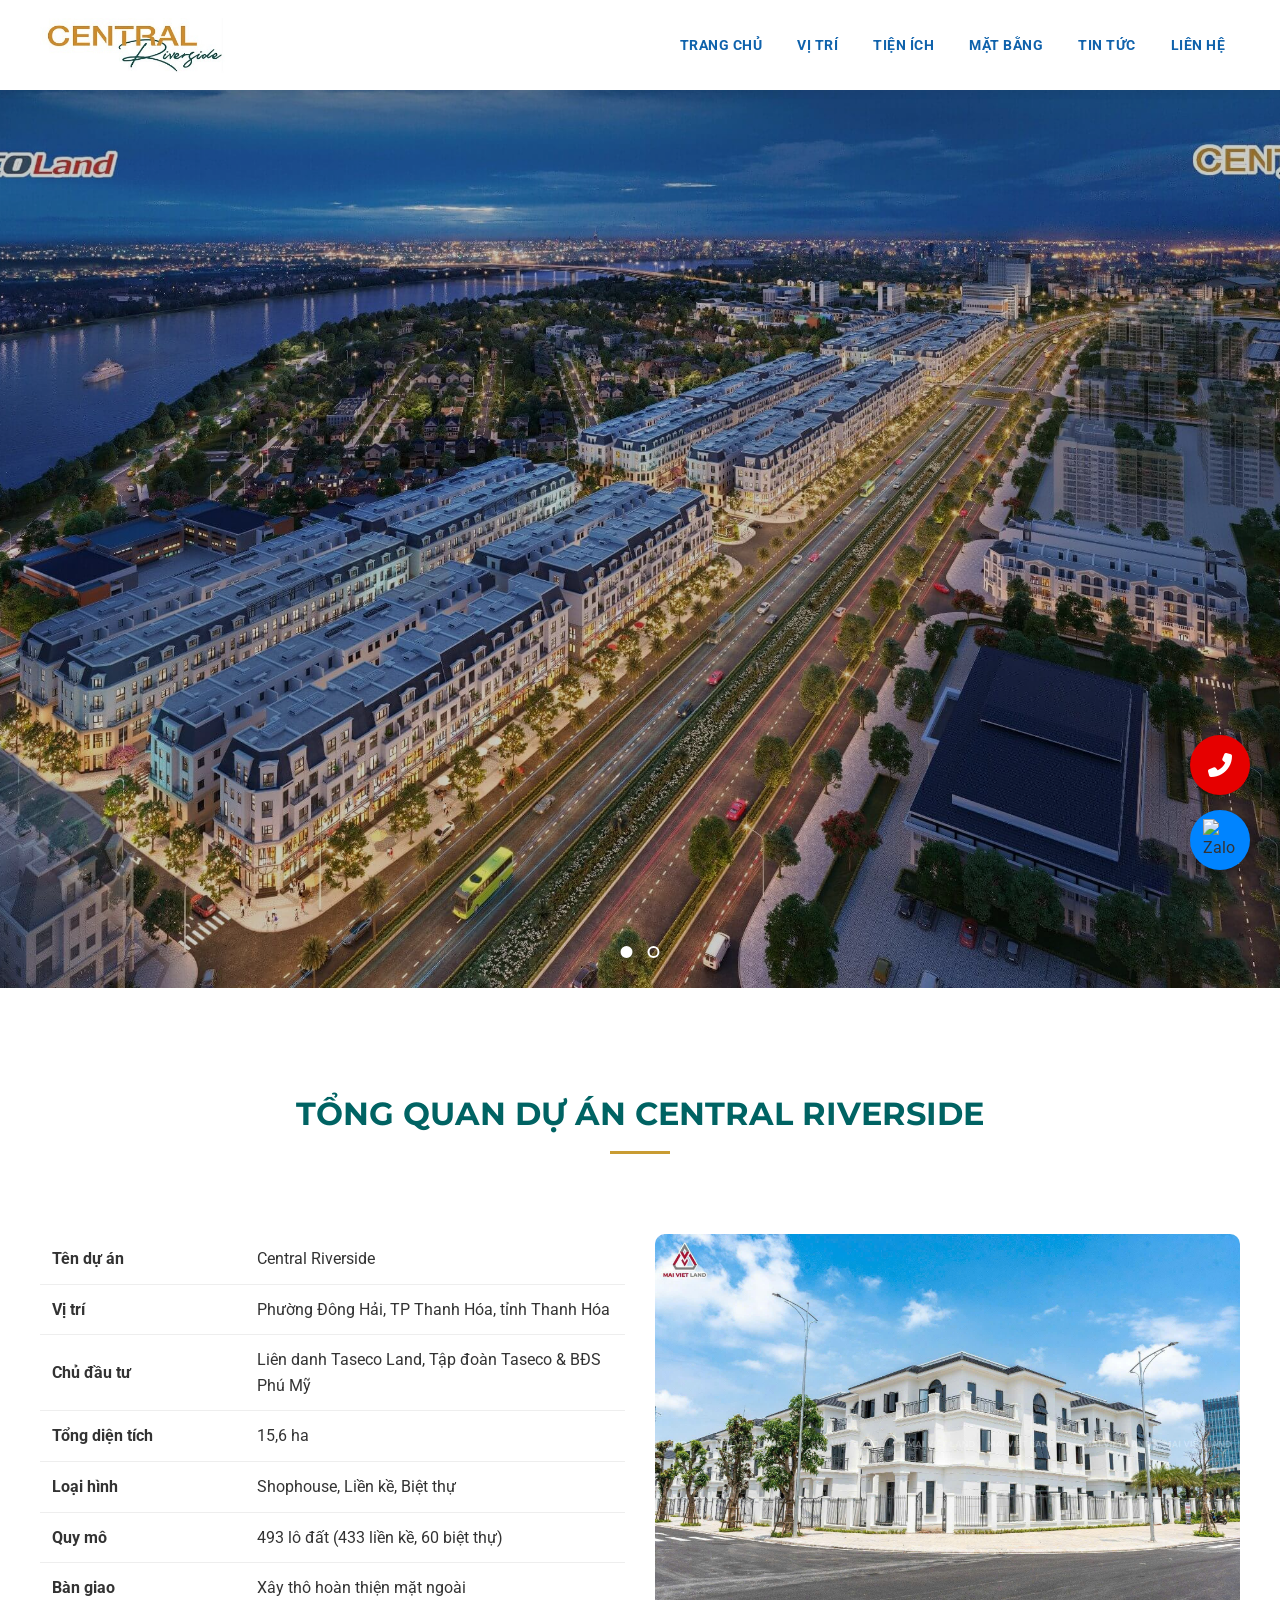
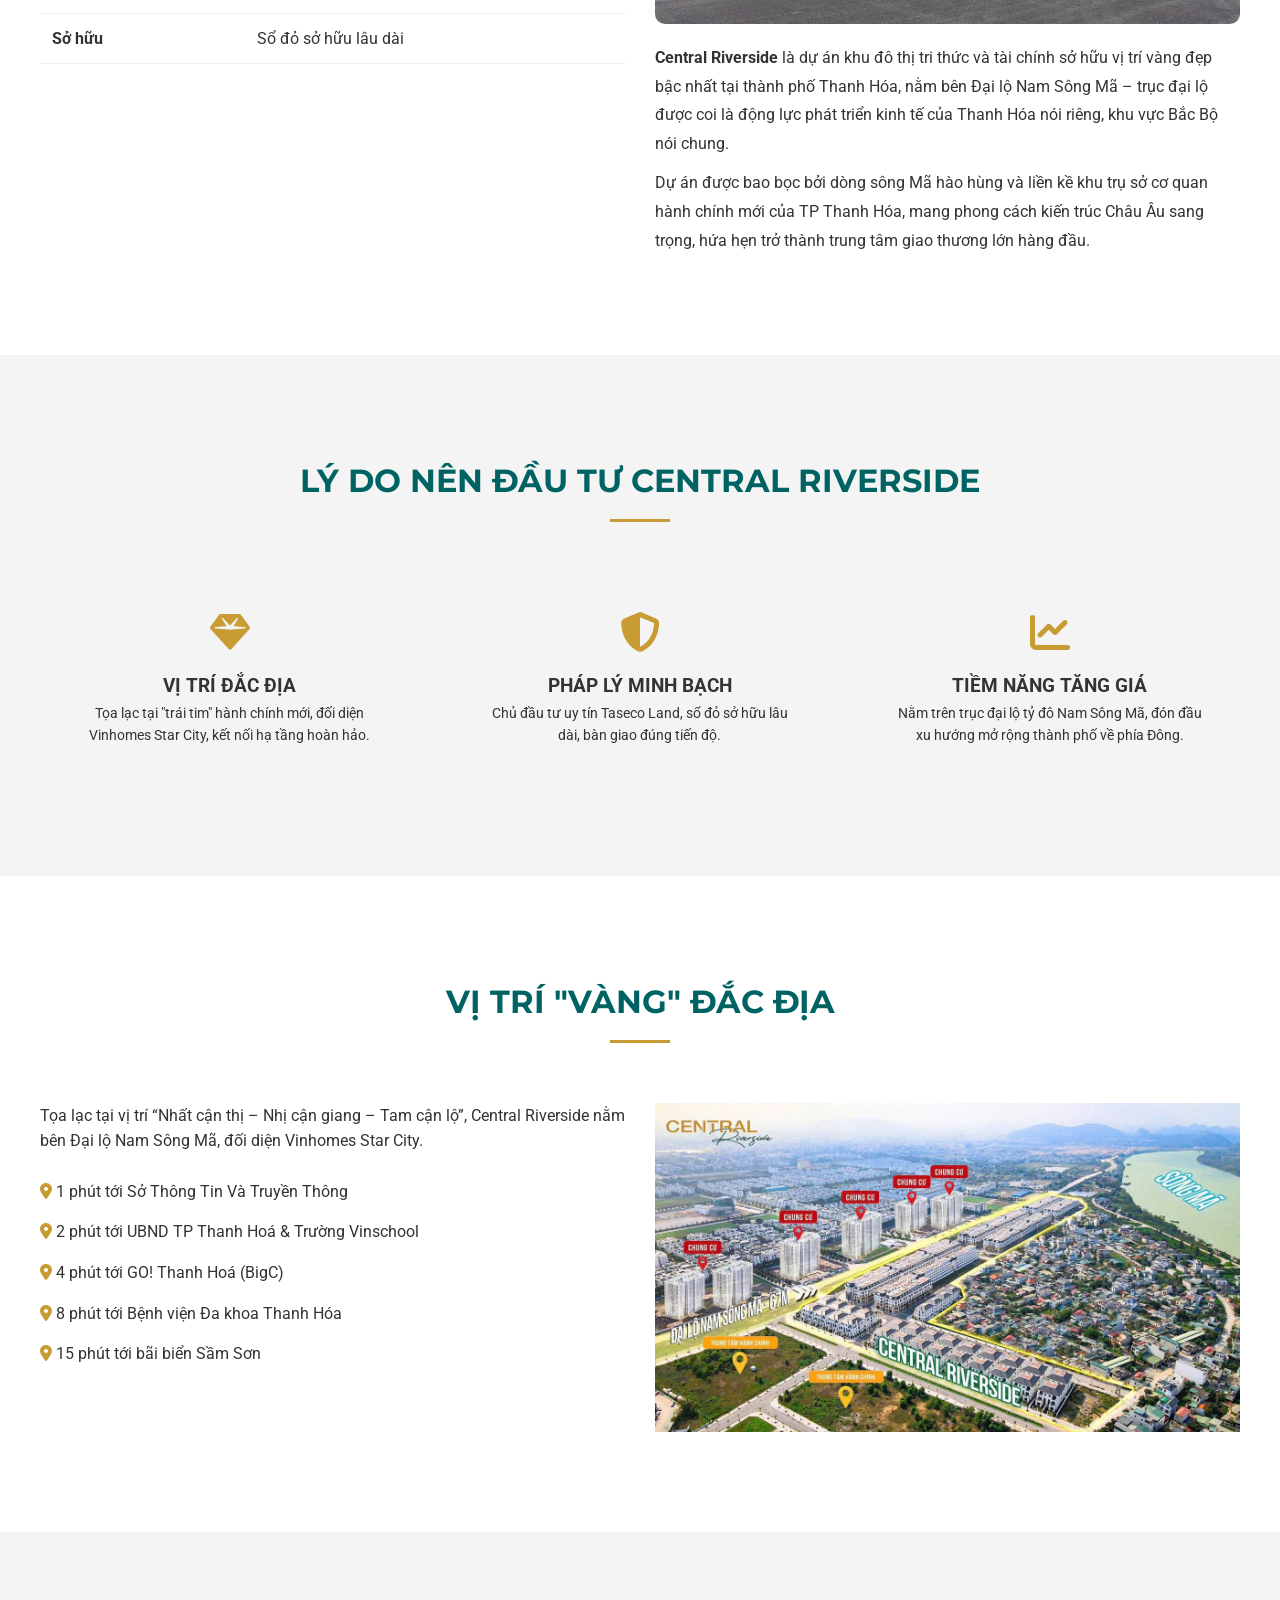
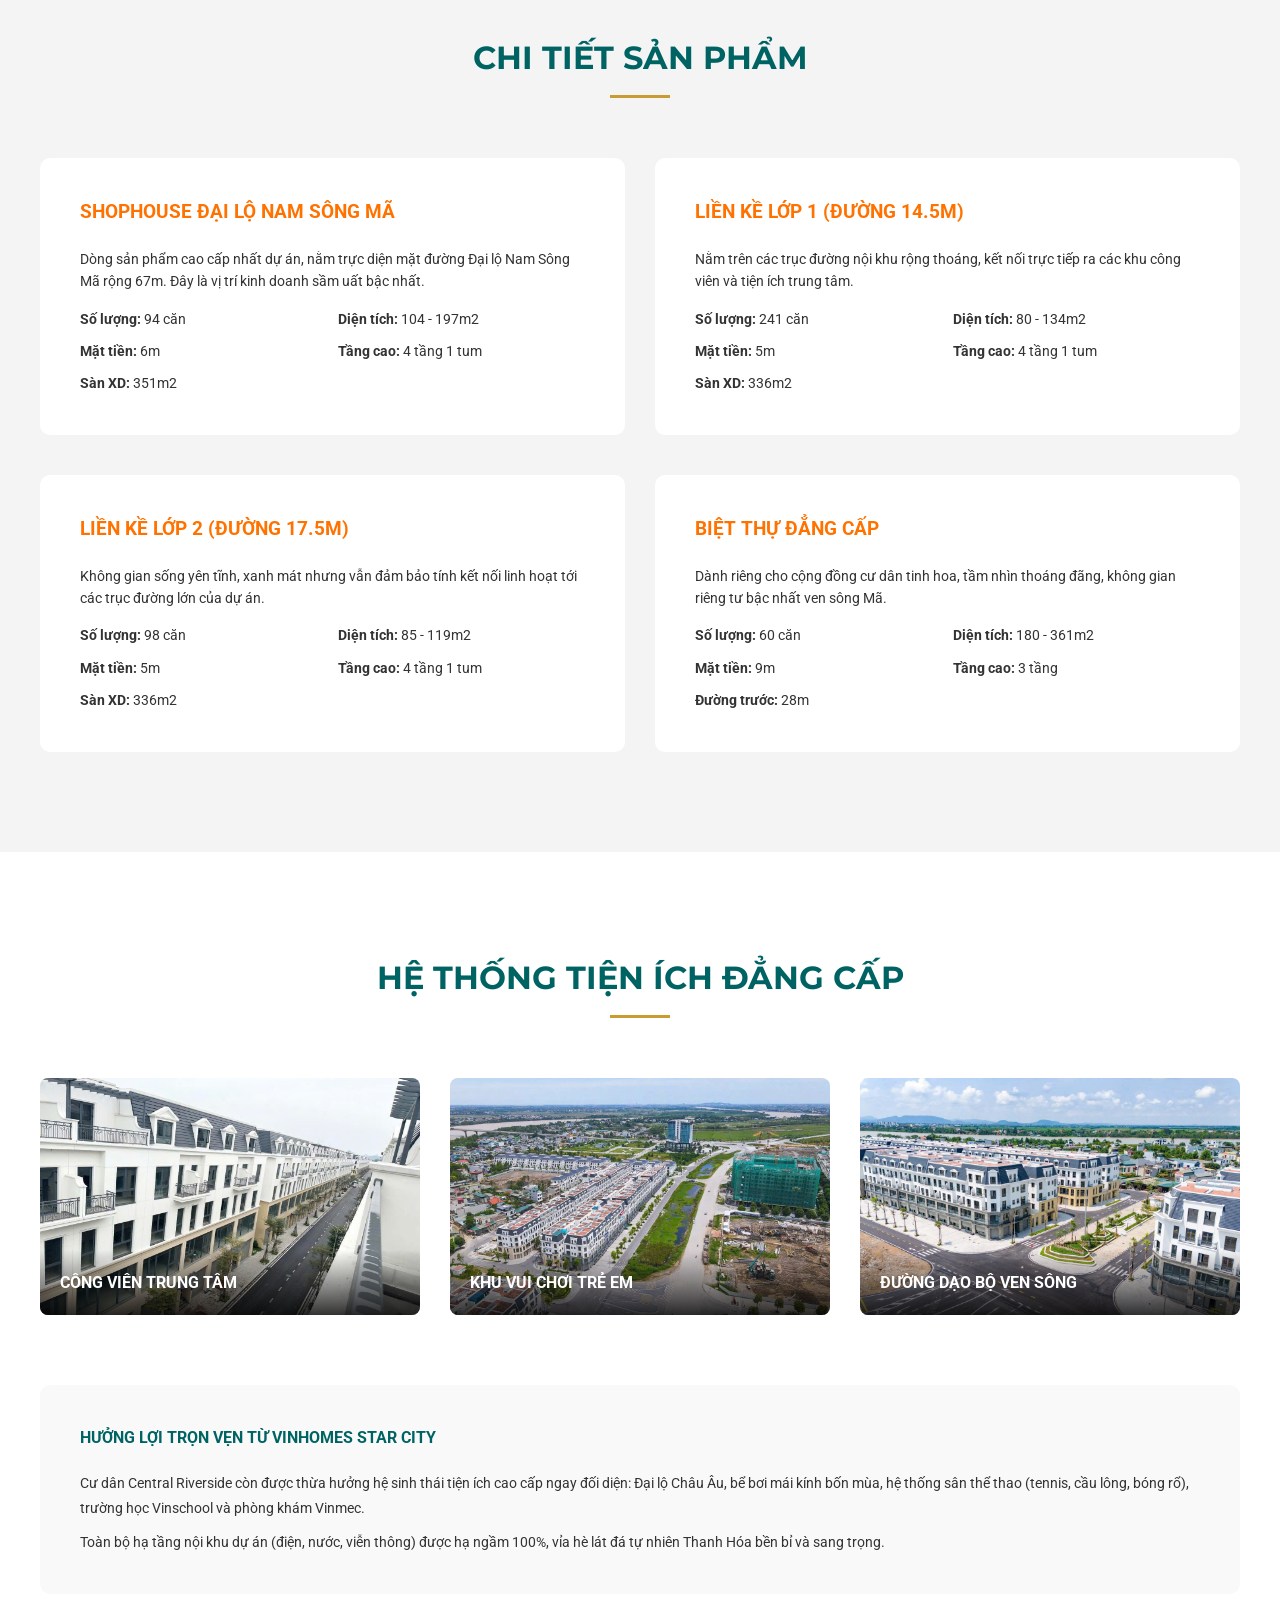
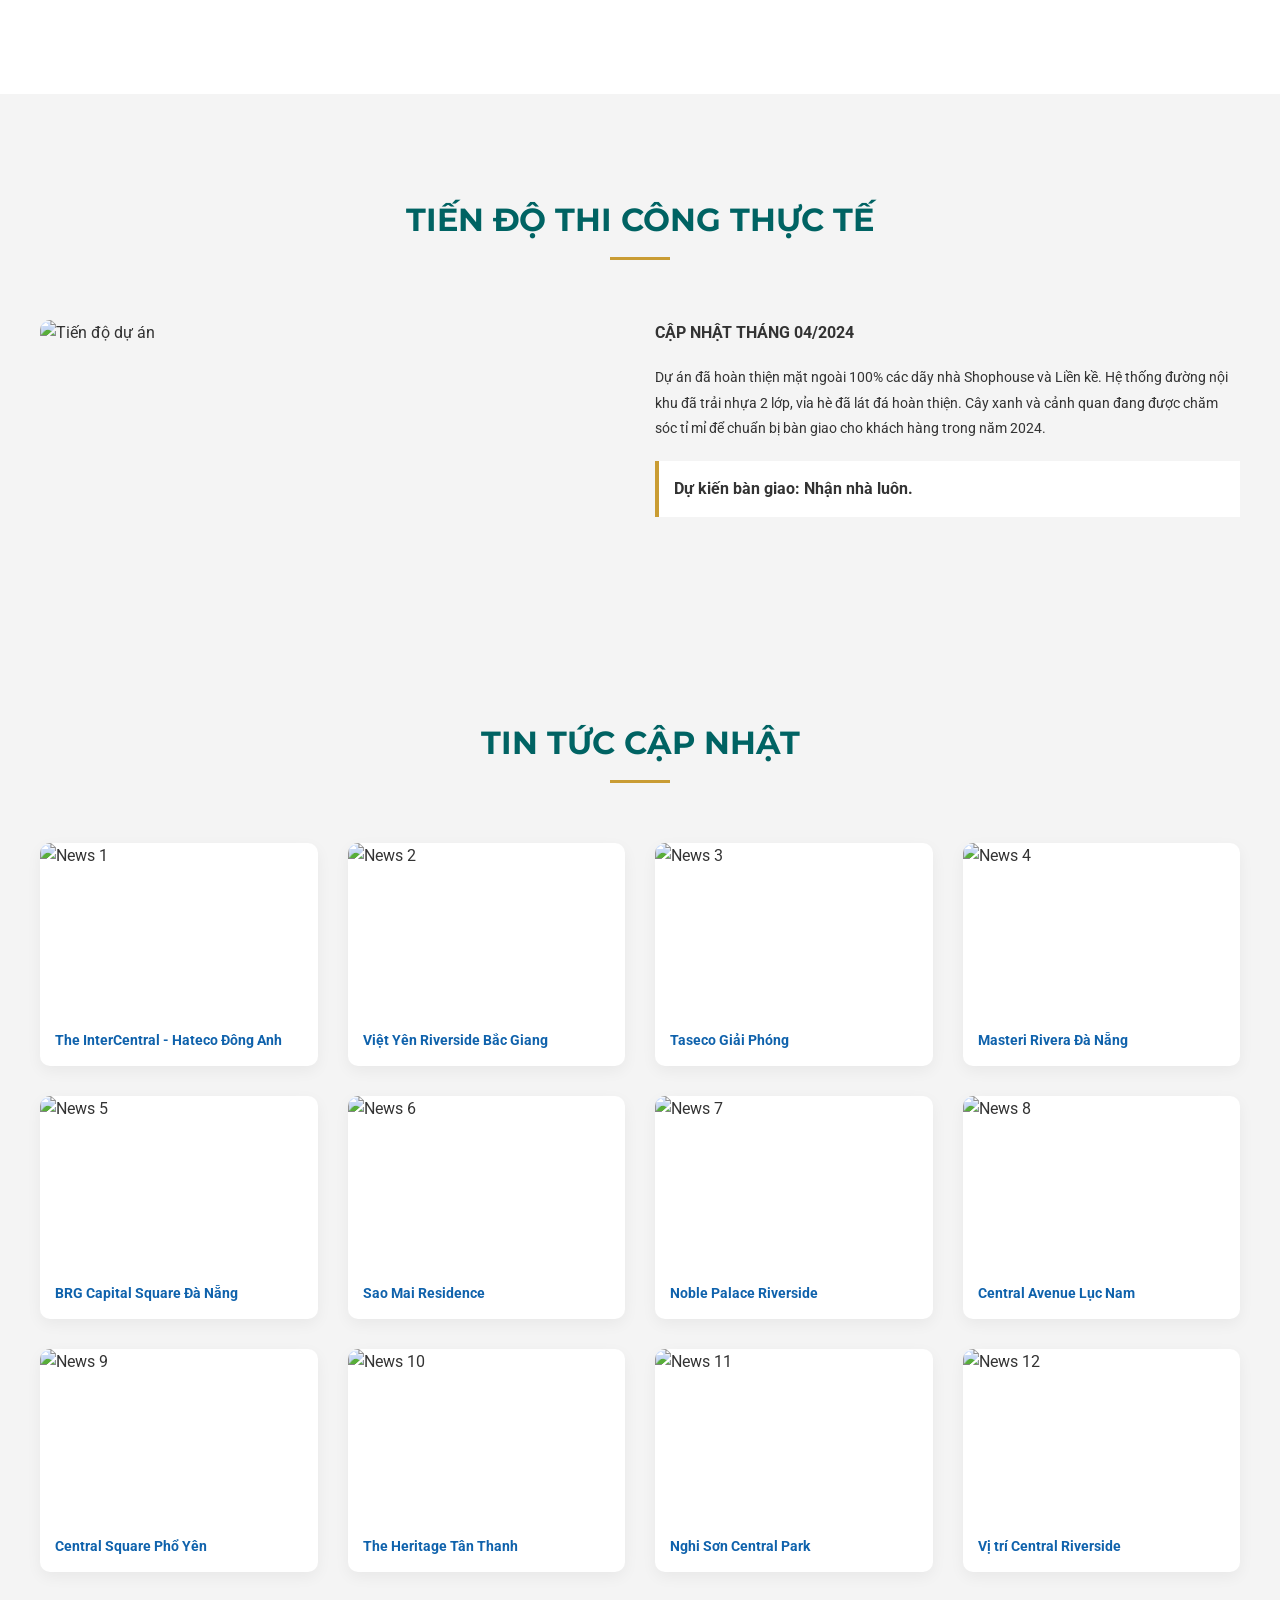
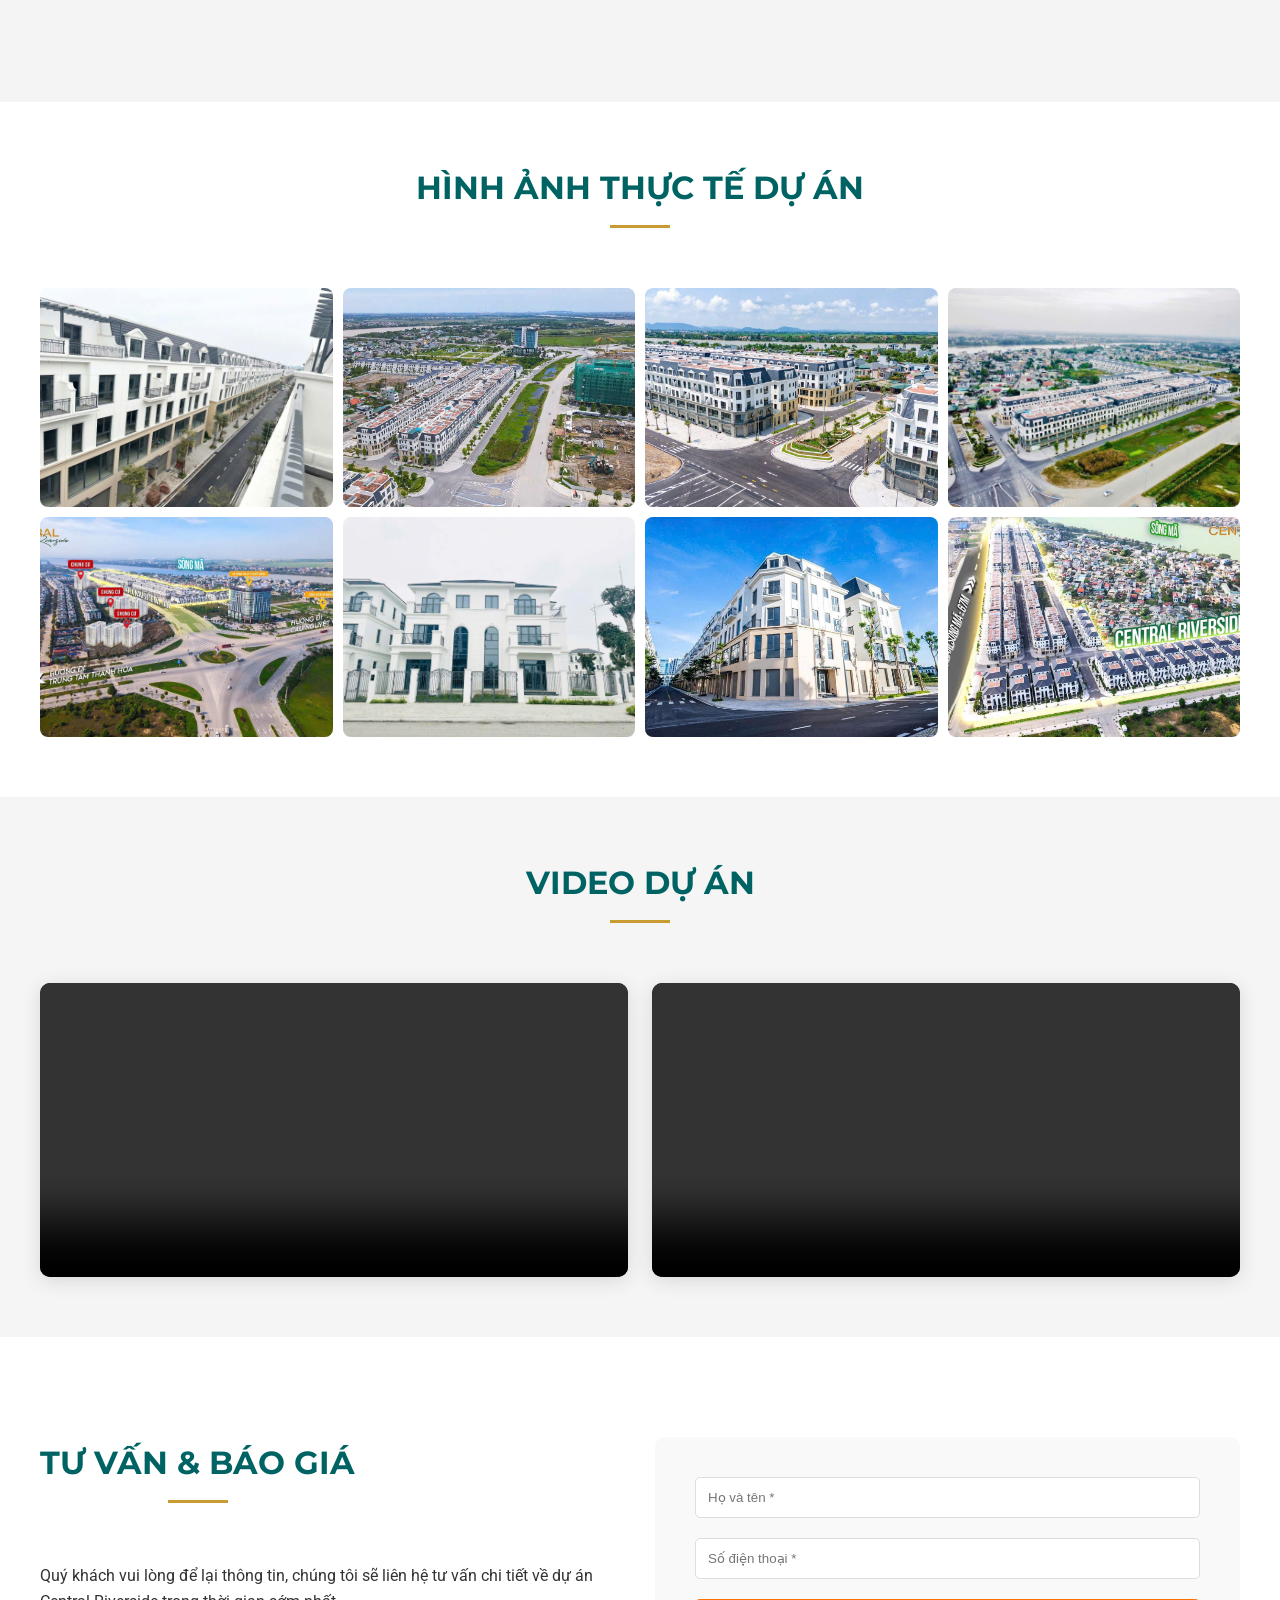
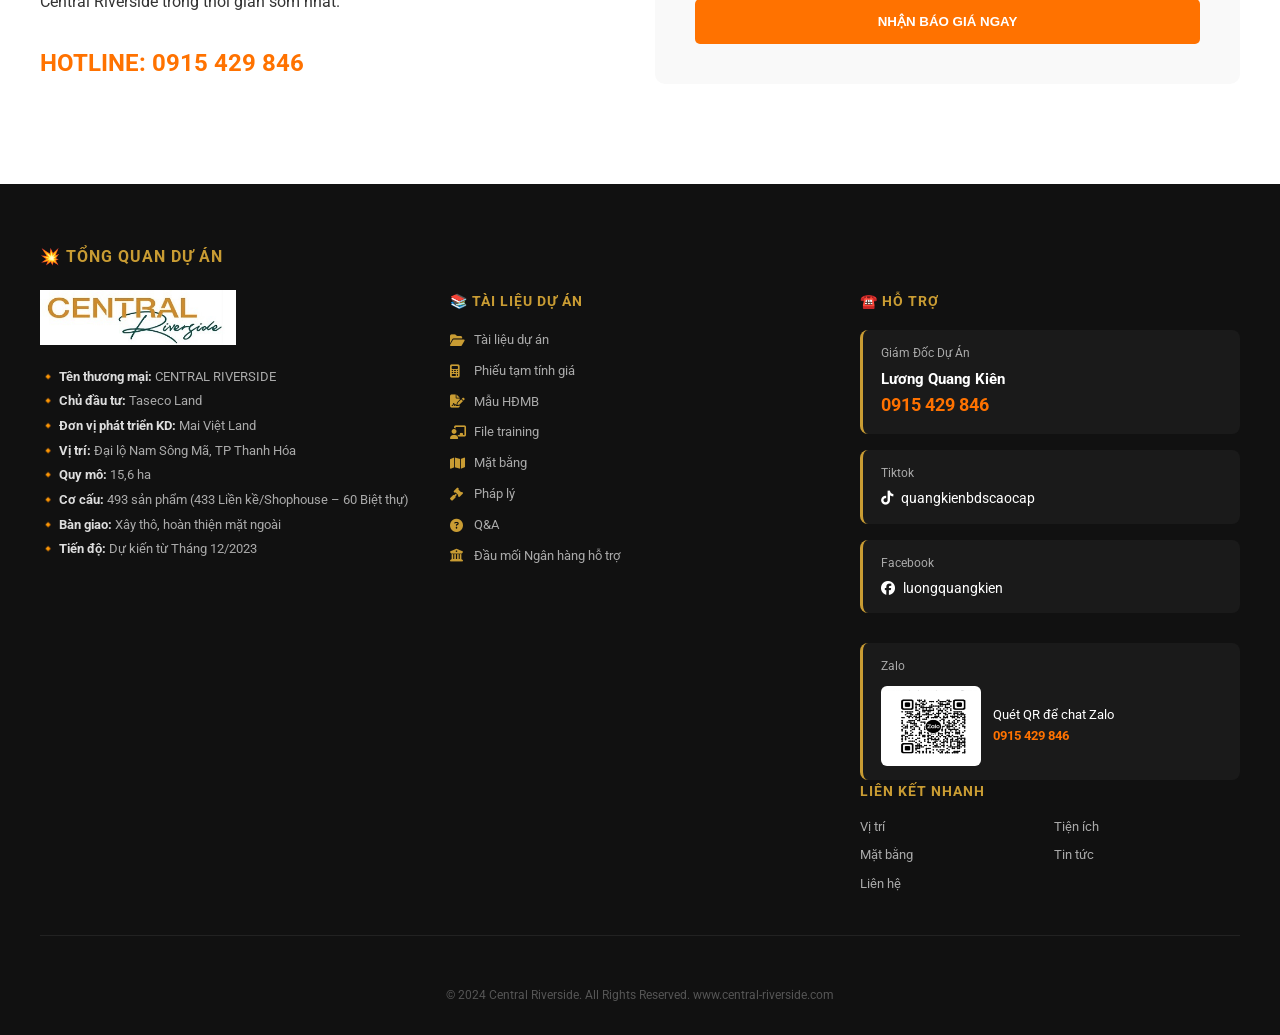
==== index.html @ a1547391 "fix: 4/28" ====
<!DOCTYPE html>
<html lang="vi">

<head>
    <meta charset="UTF-8">
    <meta name="viewport" content="width=device-width, initial-scale=1.0">
    <title>Central Riverside Thanh Hóa - Bảng Giá Chủ Đầu Tư Taseco Land</title>
    <meta name="description"
        content="Dự án Central Riverside Thanh Hóa nằm tại vị trí đắc địa phường Đông Hải, đối diện Vinhomes Star City. Quy mô 15.6ha với 493 lô đất liền kề biệt thự.">
    <link rel="preconnect" href="https://fonts.googleapis.com">
    <link rel="preconnect" href="https://fonts.gstatic.com" crossorigin>
    <link href="https://fonts.googleapis.com/css2?family=Roboto:wght@400;700&family=Montserrat:wght@700&display=swap"
        rel="stylesheet">
    <link rel="stylesheet" href="https://cdnjs.cloudflare.com/ajax/libs/font-awesome/6.4.0/css/all.min.css">
    <link rel="stylesheet" href="style.css?v=1.3">
    <script src="assets.js?v=1.3"></script>

    <link rel="apple-touch-icon" sizes="180x180" href="image/assets/apple-touch-icon.png">
    <link rel="icon" type="image/png" sizes="32x32" href="image/assets/favicon-32x32.png">
    <link rel="icon" type="image/png" sizes="16x16" href="image/assets/favicon-16x16.png">
    <link rel="manifest" href="image/assets/site.webmanifest">
</head>

<body>

    <!-- Top Bar -->
    <div style="background: #f8f8f8; border-bottom: 1px solid #eee; font-size: 13px; padding: 8px 0;" id="top-bar">
        <div class="container" style="display: flex; justify-content: space-between; align-items: center;">
            <div>
                <i class="fas fa-map-marker-alt"></i> <span class="asset-text" data-asset="address">Khu đô thị Central
                    Riverside, Đại lộ Nam Sông Mã, phường Đông Hải, TP. Thanh Hoá</span>
            </div>
            <div>
                <i class="fas fa-phone-alt"></i> <span class="asset-text" data-asset="hotline">0915 429 846</span> | <i
                    class="fas fa-envelope"></i> <span class="asset-text"
                    data-asset="email">quangkienbds@gmail.com</span>
            </div>
        </div>
    </div>

    <!-- Header -->
    <header id="header" class="is-sticky">
        <div class="container">
            <div class="header-main">
                <div class="logo">
                    <a href="/">
                        <img src="" data-asset="logo" alt="Central Riverside Thanh Hóa">
                    </a>
                </div>
                <nav class="header-nav">
                    <ul>
                        <li><a href="/">Trang Chủ</a></li>
                        <li><a href="/vi-tri/">Vị Trí</a></li>
                        <li><a href="/tien-ich/">Tiện Ích</a></li>
                        <li><a href="/mat-bang/">Mặt Bằng</a></li>
                        <li><a href="/tin-tuc/">Tin tức</a></li>
                        <li><a href="#contact">Liên Hệ</a></li>
                    </ul>
                </nav>
                <div id="mobile-toggle" class="mobile-toggle">
                    <i class="fas fa-bars"></i>
                </div>
            </div>
        </div>
    </header>

    <!-- Mobile Menu -->
    <div id="mobile-overlay" class="mobile-overlay"></div>
    <div id="mobile-menu" class="mobile-menu">
        <div style="text-align: right; margin-bottom: 20px;">
            <i id="close-mobile" class="fas fa-times" style="font-size: 24px; cursor: pointer;"></i>
        </div>
        <div style="display: flex; flex-direction: column; gap: 20px;">
            <a href="/" style="font-weight: 700; text-transform: uppercase;">Trang Chủ</a>
            <a href="/vi-tri/" style="font-weight: 700; text-transform: uppercase;">Vị Trí</a>
            <a href="/tien-ich/" style="font-weight: 700; text-transform: uppercase;">Tiện Ích</a>
            <a href="/mat-bang/" style="font-weight: 700; text-transform: uppercase;">Mặt Bằng</a>
            <a href="/tin-tuc/" style="font-weight: 700; text-transform: uppercase;">Tin tức</a>
            <a href="#contact" style="font-weight: 700; text-transform: uppercase;">Liên Hệ</a>
        </div>
    </div>

    <main style="margin-top: 50px;">
        <!-- Hero Slider -->
        <section class="hero-slider" style="padding: 0;">
            <div id="slider" class="slider-container">
                <!-- Populated by JS -->
            </div>
            <div class="slider-nav">
                <div class="nav-dot active" data-index="0"></div>
                <div class="nav-dot" data-index="1"></div>
            </div>
        </section>

        <!-- Project Overview Section -->
        <section id="overview">
            <div class="container">
                <div class="section-title">
                    <h2>TỔNG QUAN DỰ ÁN CENTRAL RIVERSIDE</h2>
                </div>
                <div class="row">
                    <div class="col large-6">
                        <table class="spec-table" style="width: 100%; border-collapse: collapse; margin-top: 20px;">
                            <tr style="border-bottom: 1px solid #eee;">
                                <td style="padding: 12px; font-weight: 700; width: 35%;">Tên dự án</td>
                                <td style="padding: 12px;">Central Riverside</td>
                            </tr>
                            <tr style="border-bottom: 1px solid #eee;">
                                <td style="padding: 12px; font-weight: 700;">Vị trí</td>
                                <td style="padding: 12px;">Phường Đông Hải, TP Thanh Hóa, tỉnh Thanh Hóa</td>
                            </tr>
                            <tr style="border-bottom: 1px solid #eee;">
                                <td style="padding: 12px; font-weight: 700;">Chủ đầu tư</td>
                                <td style="padding: 12px;">Liên danh Taseco Land, Tập đoàn Taseco & BĐS Phú Mỹ</td>
                            </tr>
                            <tr style="border-bottom: 1px solid #eee;">
                                <td style="padding: 12px; font-weight: 700;">Tổng diện tích</td>
                                <td style="padding: 12px;">15,6 ha</td>
                            </tr>
                            <tr style="border-bottom: 1px solid #eee;">
                                <td style="padding: 12px; font-weight: 700;">Loại hình</td>
                                <td style="padding: 12px;">Shophouse, Liền kề, Biệt thự</td>
                            </tr>
                            <tr style="border-bottom: 1px solid #eee;">
                                <td style="padding: 12px; font-weight: 700;">Quy mô</td>
                                <td style="padding: 12px;">493 lô đất (433 liền kề, 60 biệt thự)</td>
                            </tr>
                            <tr style="border-bottom: 1px solid #eee;">
                                <td style="padding: 12px; font-weight: 700;">Bàn giao</td>
                                <td style="padding: 12px;">Xây thô hoàn thiện mặt ngoài</td>
                            </tr>
                            <tr style="border-bottom: 1px solid #eee;">
                                <td style="padding: 12px; font-weight: 700;">Sở hữu</td>
                                <td style="padding: 12px;">Sổ đỏ sở hữu lâu dài</td>
                            </tr>
                        </table>
                    </div>
                    <div class="col large-6">
                        <img src="" data-asset="introImage" alt="Phối cảnh Central Riverside"
                            style="border-radius: 10px; margin-top: 20px;">
                        <p style="margin-top: 20px; line-height: 1.8;"><strong>Central Riverside</strong> là dự án khu
                            đô thị tri thức và tài chính sở hữu vị trí vàng đẹp bậc nhất tại thành phố Thanh Hóa, nằm
                            bên Đại lộ Nam Sông Mã – trục đại lộ được coi là động lực phát triển kinh tế của Thanh Hóa
                            nói riêng, khu vực Bắc Bộ nói chung.</p>
                        <p style="margin-top: 10px; line-height: 1.8;">Dự án được bao bọc bởi dòng sông Mã hào hùng và
                            liền kề khu trụ sở cơ quan hành chính mới của TP Thanh Hóa, mang phong cách kiến trúc Châu
                            Âu sang trọng, hứa hẹn trở thành trung tâm giao thương lớn hàng đầu.</p>
                    </div>
                </div>
            </div>
        </section>

        <!-- Why Choose Section -->
        <section id="why-choose" class="bg-light">
            <div class="container">
                <div class="section-title">
                    <h2>LÝ DO NÊN ĐẦU TƯ CENTRAL RIVERSIDE</h2>
                </div>
                <div class="row">
                    <div class="col large-4">
                        <div style="text-align: center; padding: 30px;">
                            <i class="fas fa-gem"
                                style="font-size: 40px; color: var(--accent-gold); margin-bottom: 20px;"></i>
                            <h3>VỊ TRÍ ĐẮC ĐỊA</h3>
                            <p style="font-size: 14px;">Tọa lạc tại "trái tim" hành chính mới, đối diện Vinhomes Star
                                City, kết nối hạ tầng hoàn hảo.</p>
                        </div>
                    </div>
                    <div class="col large-4">
                        <div style="text-align: center; padding: 30px;">
                            <i class="fas fa-shield-alt"
                                style="font-size: 40px; color: var(--accent-gold); margin-bottom: 20px;"></i>
                            <h3>PHÁP LÝ MINH BẠCH</h3>
                            <p style="font-size: 14px;">Chủ đầu tư uy tín Taseco Land, sổ đỏ sở hữu lâu dài, bàn giao
                                đúng tiến độ.</p>
                        </div>
                    </div>
                    <div class="col large-4">
                        <div style="text-align: center; padding: 30px;">
                            <i class="fas fa-chart-line"
                                style="font-size: 40px; color: var(--accent-gold); margin-bottom: 20px;"></i>
                            <h3>TIỀM NĂNG TĂNG GIÁ</h3>
                            <p style="font-size: 14px;">Nằm trên trục đại lộ tỷ đô Nam Sông Mã, đón đầu xu hướng mở rộng
                                thành phố về phía Đông.</p>
                        </div>
                    </div>
                </div>
            </div>
        </section>

        <!-- Location Section -->
        <section id="location">
            <div class="container">
                <div class="section-title">
                    <h2>VỊ TRÍ "VÀNG" ĐẮC ĐỊA</h2>
                </div>
                <div class="row">
                    <div class="col large-6">
                        <p style="margin-bottom: 25px;">Tọa lạc tại vị trí “Nhất cận thị – Nhị cận giang – Tam cận lộ”,
                            Central Riverside nằm bên Đại lộ Nam Sông Mã, đối diện Vinhomes Star City.</p>
                        <ul style="display: flex; flex-direction: column; gap: 15px;">
                            <li><i class="fas fa-map-marker-alt" style="color: var(--accent-gold);"></i> 1 phút tới Sở
                                Thông Tin Và Truyền Thông</li>
                            <li><i class="fas fa-map-marker-alt" style="color: var(--accent-gold);"></i> 2 phút tới UBND
                                TP Thanh Hoá & Trường Vinschool</li>
                            <li><i class="fas fa-map-marker-alt" style="color: var(--accent-gold);"></i> 4 phút tới GO!
                                Thanh Hoá (BigC)</li>
                            <li><i class="fas fa-map-marker-alt" style="color: var(--accent-gold);"></i> 8 phút tới Bệnh
                                viện Đa khoa Thanh Hóa</li>
                            <li><i class="fas fa-map-marker-alt" style="color: var(--accent-gold);"></i> 15 phút tới bãi
                                biển Sầm Sơn</li>
                        </ul>
                    </div>
                    <div class="col large-6">
                        <img src="" data-asset="locationMap" alt="Bản đồ vị trí dự án">
                    </div>
                </div>
            </div>
        </section>

        <!-- Detailed Products Section -->
        <section id="products" class="bg-light">
            <div class="container">
                <div class="section-title">
                    <h2>CHI TIẾT SẢN PHẨM</h2>
                </div>
                <div class="row" style="margin-bottom: 40px;">
                    <div class="col large-6">
                        <div style="background: white; padding: 40px; border-radius: 10px; height: 100%;">
                            <h3 style="color: var(--secondary-orange); margin-bottom: 20px;">SHOPHOUSE ĐẠI LỘ NAM SÔNG
                                MÃ</h3>
                            <p style="font-size: 14px; margin-bottom: 15px;">Dòng sản phẩm cao cấp nhất dự án, nằm trực
                                diện mặt đường Đại lộ Nam Sông Mã rộng 67m. Đây là vị trí kinh doanh sầm uất bậc nhất.
                            </p>
                            <ul style="font-size: 14px; display: grid; grid-template-columns: 1fr 1fr; gap: 10px;">
                                <li><strong>Số lượng:</strong> 94 căn</li>
                                <li><strong>Diện tích:</strong> 104 - 197m2</li>
                                <li><strong>Mặt tiền:</strong> 6m</li>
                                <li><strong>Tầng cao:</strong> 4 tầng 1 tum</li>
                                <li><strong>Sàn XD:</strong> 351m2</li>
                            </ul>
                        </div>
                    </div>
                    <div class="col large-6">
                        <div style="background: white; padding: 40px; border-radius: 10px; height: 100%;">
                            <h3 style="color: var(--secondary-orange); margin-bottom: 20px;">LIỀN KỀ LỚP 1 (ĐƯỜNG 14.5M)
                            </h3>
                            <p style="font-size: 14px; margin-bottom: 15px;">Nằm trên các trục đường nội khu rộng
                                thoáng, kết nối trực tiếp ra các khu công viên và tiện ích trung tâm.</p>
                            <ul style="font-size: 14px; display: grid; grid-template-columns: 1fr 1fr; gap: 10px;">
                                <li><strong>Số lượng:</strong> 241 căn</li>
                                <li><strong>Diện tích:</strong> 80 - 134m2</li>
                                <li><strong>Mặt tiền:</strong> 5m</li>
                                <li><strong>Tầng cao:</strong> 4 tầng 1 tum</li>
                                <li><strong>Sàn XD:</strong> 336m2</li>
                            </ul>
                        </div>
                    </div>
                </div>
                <div class="row">
                    <div class="col large-6">
                        <div style="background: white; padding: 40px; border-radius: 10px; height: 100%;">
                            <h3 style="color: var(--secondary-orange); margin-bottom: 20px;">LIỀN KỀ LỚP 2 (ĐƯỜNG 17.5M)
                            </h3>
                            <p style="font-size: 14px; margin-bottom: 15px;">Không gian sống yên tĩnh, xanh mát nhưng
                                vẫn đảm bảo tính kết nối linh hoạt tới các trục đường lớn của dự án.</p>
                            <ul style="font-size: 14px; display: grid; grid-template-columns: 1fr 1fr; gap: 10px;">
                                <li><strong>Số lượng:</strong> 98 căn</li>
                                <li><strong>Diện tích:</strong> 85 - 119m2</li>
                                <li><strong>Mặt tiền:</strong> 5m</li>
                                <li><strong>Tầng cao:</strong> 4 tầng 1 tum</li>
                                <li><strong>Sàn XD:</strong> 336m2</li>
                            </ul>
                        </div>
                    </div>
                    <div class="col large-6">
                        <div style="background: white; padding: 40px; border-radius: 10px; height: 100%;">
                            <h3 style="color: var(--secondary-orange); margin-bottom: 20px;">BIỆT THỰ ĐẲNG CẤP</h3>
                            <p style="font-size: 14px; margin-bottom: 15px;">Dành riêng cho cộng đồng cư dân tinh hoa,
                                tầm nhìn thoáng đãng, không gian riêng tư bậc nhất ven sông Mã.</p>
                            <ul style="font-size: 14px; display: grid; grid-template-columns: 1fr 1fr; gap: 10px;">
                                <li><strong>Số lượng:</strong> 60 căn</li>
                                <li><strong>Diện tích:</strong> 180 - 361m2</li>
                                <li><strong>Mặt tiền:</strong> 9m</li>
                                <li><strong>Tầng cao:</strong> 3 tầng</li>
                                <li><strong>Đường trước:</strong> 28m</li>
                            </ul>
                        </div>
                    </div>
                </div>
            </div>
        </section>

        <!-- Amenities Section -->
        <section id="amenities">
            <div class="container">
                <div class="section-title">
                    <h2>HỆ THỐNG TIỆN ÍCH ĐẲNG CẤP</h2>
                </div>
                <div class="row">
                    <div class="col large-4">
                        <div class="amenity-card">
                            <img src="" data-asset="amenity1" alt="Tiện ích 1">
                            <div class="amenity-info">
                                <h4>CÔNG VIÊN TRUNG TÂM</h4>
                            </div>
                        </div>
                    </div>
                    <div class="col large-4">
                        <div class="amenity-card">
                            <img src="" data-asset="amenity2" alt="Tiện ích 2">
                            <div class="amenity-info">
                                <h4>KHU VUI CHƠI TRẺ EM</h4>
                            </div>
                        </div>
                    </div>
                    <div class="col large-4">
                        <div class="amenity-card">
                            <img src="" data-asset="amenity3" alt="Tiện ích 3">
                            <div class="amenity-info">
                                <h4>ĐƯỜNG DẠO BỘ VEN SÔNG</h4>
                            </div>
                        </div>
                    </div>
                </div>
                <div style="margin-top: 40px; padding: 40px; background: #f9f9f9; border-radius: 10px;">
                    <h4 style="color: var(--primary-teal); margin-bottom: 20px;">HƯỞNG LỢI TRỌN VẸN TỪ VINHOMES STAR
                        CITY</h4>
                    <p style="font-size: 14px; line-height: 1.8;">Cư dân Central Riverside còn được thừa hưởng hệ sinh
                        thái tiện ích cao cấp ngay đối diện: Đại lộ Châu Âu, bể bơi mái kính bốn mùa, hệ thống sân thể
                        thao (tennis, cầu lông, bóng rổ), trường học Vinschool và phòng khám Vinmec.</p>
                    <p style="font-size: 14px; margin-top: 10px;">Toàn bộ hạ tầng nội khu dự án (điện, nước, viễn thông)
                        được hạ ngầm 100%, vỉa hè lát đá tự nhiên Thanh Hóa bền bỉ và sang trọng.</p>
                </div>
            </div>
        </section>

        <!-- Project Progress Section -->
        <section id="progress" class="bg-light">
            <div class="container">
                <div class="section-title">
                    <h2>TIẾN ĐỘ THI CÔNG THỰC TẾ</h2>
                </div>
                <div class="row">
                    <div class="col large-6">
                        <img src="https://central-riverside.com/wp-content/uploads/2024/01/central-riverside-thanh-hoa-2.jpg"
                            alt="Tiến độ dự án" style="border-radius: 10px;">
                    </div>
                    <div class="col large-6">
                        <h4 style="margin-bottom: 20px;">CẬP NHẬT THÁNG 04/2024</h4>
                        <p style="font-size: 14px; line-height: 1.8;">Dự án đã hoàn thiện mặt ngoài 100% các dãy nhà
                            Shophouse và Liền kề. Hệ thống đường nội khu đã trải nhựa 2 lớp, vỉa hè đã lát đá hoàn
                            thiện. Cây xanh và cảnh quan đang được chăm sóc tỉ mỉ để chuẩn bị bàn giao cho khách hàng
                            trong năm 2024.</p>
                        <div
                            style="margin-top: 20px; padding: 15px; border-left: 4px solid var(--accent-gold); background: white;">
                            <p style="font-weight: 700;">Dự kiến bàn giao: Nhận nhà luôn.</p>
                        </div>
                    </div>
                </div>
            </div>
        </section>


        <!-- News Section -->
        <section id="news" class="bg-light">
            <div class="container">
                <div class="section-title">
                    <h2>TIN TỨC CẬP NHẬT</h2>
                </div>
                <div class="row">
                    <div class="col large-3" style="margin-bottom: 30px;">
                        <div class="news-card">
                            <div class="news-card-img">
                                <img src="https://central-riverside.com/wp-content/uploads/2026/03/the-intercentral-dong-anh-4-600x400.jpg"
                                    alt="News 1">
                            </div>
                            <div class="news-card-content">
                                <h4><a href="/bai-viet/chi-tiet/the-intercentral/">The InterCentral - Hateco Đông
                                        Anh</a></h4>
                            </div>
                        </div>
                    </div>
                    <div class="col large-3" style="margin-bottom: 30px;">
                        <div class="news-card">
                            <div class="news-card-img">
                                <img src="https://central-riverside.com/wp-content/uploads/2025/10/viet-yen-riverside-2-600x400.jpg"
                                    alt="News 2">
                            </div>
                            <div class="news-card-content">
                                <h4><a href="/bai-viet/chi-tiet/viet-yen-riverside/">Việt Yên Riverside Bắc Giang</a>
                                </h4>
                            </div>
                        </div>
                    </div>
                    <div class="col large-3" style="margin-bottom: 30px;">
                        <div class="news-card">
                            <div class="news-card-img">
                                <img src="https://central-riverside.com/wp-content/uploads/2025/09/taseco-1283-giai-phong-688x400.jpeg"
                                    alt="News 3">
                            </div>
                            <div class="news-card-content">
                                <h4><a href="/bai-viet/chi-tiet/taseco-giai-phong/">Taseco Giải Phóng</a></h4>
                            </div>
                        </div>
                    </div>
                    <div class="col large-3" style="margin-bottom: 30px;">
                        <div class="news-card">
                            <div class="news-card-img">
                                <img src="https://central-riverside.com/wp-content/uploads/2025/05/masteri-rivera-da-nang-3-711x400.jpg"
                                    alt="News 4">
                            </div>
                            <div class="news-card-content">
                                <h4>Masteri Rivera Đà Nẵng</h4>
                            </div>
                        </div>
                    </div>
                    <div class="col large-3" style="margin-bottom: 30px;">
                        <div class="news-card">
                            <div class="news-card-img">
                                <img src="https://central-riverside.com/wp-content/uploads/2025/05/capital-square-danang-2-711x400.jpg"
                                    alt="News 5">
                            </div>
                            <div class="news-card-content">
                                <h4>BRG Capital Square Đà Nẵng</h4>
                            </div>
                        </div>
                    </div>
                    <div class="col large-3" style="margin-bottom: 30px;">
                        <div class="news-card">
                            <div class="news-card-img">
                                <img src="https://central-riverside.com/wp-content/uploads/2025/04/khu-do-thi-sao-mai-lam-son-sao-vang-tho-xuan-711x400.jpg"
                                    alt="News 6">
                            </div>
                            <div class="news-card-content">
                                <h4>Sao Mai Residence</h4>
                            </div>
                        </div>
                    </div>
                    <div class="col large-3" style="margin-bottom: 30px;">
                        <div class="news-card">
                            <div class="news-card-img">
                                <img src="https://central-riverside.com/wp-content/uploads/2025/03/noble-palace-rvierside-cam-dinh-phuc-tho-1-717x400.jpg"
                                    alt="News 7">
                            </div>
                            <div class="news-card-content">
                                <h4>Noble Palace Riverside</h4>
                            </div>
                        </div>
                    </div>
                    <div class="col large-3" style="margin-bottom: 30px;">
                        <div class="news-card">
                            <div class="news-card-img">
                                <img src="https://central-riverside.com/wp-content/uploads/2025/02/central-avenue-luc-nam-1-711x400.jpg"
                                    alt="News 8">
                            </div>
                            <div class="news-card-content">
                                <h4>Central Avenue Lục Nam</h4>
                            </div>
                        </div>
                    </div>
                    <div class="col large-3" style="margin-bottom: 30px;">
                        <div class="news-card">
                            <div class="news-card-img">
                                <img src="https://central-riverside.com/wp-content/uploads/2024/11/tien-ich-central-square-711x400.jpg"
                                    alt="News 9">
                            </div>
                            <div class="news-card-content">
                                <h4>Central Square Phổ Yên</h4>
                            </div>
                        </div>
                    </div>
                    <div class="col large-3" style="margin-bottom: 30px;">
                        <div class="news-card">
                            <div class="news-card-img">
                                <img src="https://central-riverside.com/wp-content/uploads/2024/10/the-heritage-tan-thanh-ha-nam-1-711x400.jpg"
                                    alt="News 10">
                            </div>
                            <div class="news-card-content">
                                <h4>The Heritage Tân Thanh</h4>
                            </div>
                        </div>
                    </div>
                    <div class="col large-3" style="margin-bottom: 30px;">
                        <div class="news-card">
                            <div class="news-card-img">
                                <img src="https://central-riverside.com/wp-content/uploads/2024/09/nghi-son-central-park-1-638x400.jpg"
                                    alt="News 11">
                            </div>
                            <div class="news-card-content">
                                <h4>Nghi Sơn Central Park</h4>
                            </div>
                        </div>
                    </div>
                    <div class="col large-3" style="margin-bottom: 30px;">
                        <div class="news-card">
                            <div class="news-card-img">
                                <img src="https://central-riverside.com/wp-content/uploads/2024/01/vi-tri-central-riverside-thanh-hoa-697x400.jpg"
                                    alt="News 12">
                            </div>
                            <div class="news-card-content">
                                <h4>Vị trí Central Riverside</h4>
                            </div>
                        </div>
                    </div>
                </div>
            </div>
        </section>

        <!-- Gallery Section -->
        <section id="gallery" style="padding: 60px 0; background: #fff;">
            <div class="container">
                <div class="section-title">
                    <h2>HÌNH ẢNH THỰC TẾ DỰ ÁN</h2>
                </div>
                <div id="gallery-grid" style="
                    display: grid;
                    grid-template-columns: repeat(4, 1fr);
                    gap: 10px;
                    margin-top: 30px;
                ">
                    <!-- Populated by script.js from APP_ASSETS.gallery -->
                </div>
            </div>
        </section>

        <!-- Video Section -->
        <section id="video" style="padding: 60px 0; background: #f5f5f5;">
            <div class="container">
                <div class="section-title">
                    <h2>VIDEO DỰ ÁN</h2>
                </div>
                <div id="video-grid" style="
                    display: grid;
                    grid-template-columns: repeat(2, 1fr);
                    gap: 24px;
                    margin-top: 30px;
                ">
                    <!-- Populated by script.js from APP_ASSETS.videos -->
                </div>
            </div>
        </section>

        <!-- Contact Section -->
        <section id="contact">
            <div class="container">
                <div class="row">
                    <div class="col large-6">
                        <div class="section-title" style="text-align: left;">
                            <h2>TƯ VẤN & BÁO GIÁ</h2>
                        </div>
                        <p>Quý khách vui lòng để lại thông tin, chúng tôi sẽ liên hệ tư vấn chi tiết về dự án Central Riverside trong thời gian sớm nhất.</p>
                        <div
                            style="margin-top: 30px; font-size: 24px; font-weight: 700; color: var(--secondary-orange);">
                            HOTLINE: <span class="asset-text" data-asset="hotline">0915 429 846</span>
                        </div>
                    </div>
                    <div class="col large-6">
                        <form action="send-mail.php" method="POST"
                              style="background: #f9f9f9; padding: 40px; border-radius: 10px;">

                            <div style="margin-bottom: 20px;">
                                <input type="text" name="name" placeholder="Họ và tên *" required
                                       style="width: 100%; padding: 12px; border: 1px solid #ddd; border-radius: 5px;">
                            </div>

                            <div style="margin-bottom: 20px;">
                                <input type="tel" name="phone" placeholder="Số điện thoại *" required
                                       style="width: 100%; padding: 12px; border: 1px solid #ddd; border-radius: 5px;">
                            </div>

                            <button type="submit"
                                    style="width: 100%; padding: 15px; background: var(--secondary-orange); color: white; border: none; border-radius: 5px; font-weight: 700; cursor: pointer;">
                                NHẬN BÁO GIÁ NGAY
                            </button>
                        </form>
                    </div>
                </div>
            </div>
        </section>
    </main>

    <!-- Footer -->
    <footer style="background: #111; color: white; padding: 60px 0 30px;">
        <div class="container">

            <!-- Tổng quan dự án -->
            <div style="margin-bottom: 50px; padding-bottom: 40px; border-bottom: 1px solid #222;">
                <h3 style="color: var(--accent-gold); font-size: 16px; margin-bottom: 20px; letter-spacing: 1px;">
                    💥 TỔNG QUAN DỰ ÁN
                </h3>
                <div class="row">
                    <div class="col large-4">
                        <img src="" data-asset="logo" alt="Central Riverside"
                            style="height: 55px; margin-bottom: 20px; display: block;">
                        <p style="color: #aaa; font-size: 13px; line-height: 1.9;">
                            🔸 <strong style="color: #ddd;">Tên thương mại:</strong> CENTRAL RIVERSIDE<br>
                            🔸 <strong style="color: #ddd;">Chủ đầu tư:</strong> Taseco Land<br>
                            🔸 <strong style="color: #ddd;">Đơn vị phát triển KD:</strong> Mai Việt Land<br>
                            🔸 <strong style="color: #ddd;">Vị trí:</strong> Đại lộ Nam Sông Mã, TP Thanh Hóa<br>
                            🔸 <strong style="color: #ddd;">Quy mô:</strong> 15,6 ha<br>
                            🔸 <strong style="color: #ddd;">Cơ cấu:</strong> 493 sản phẩm (433 Liền kề/Shophouse – 60
                            Biệt thự)<br>
                            🔸 <strong style="color: #ddd;">Bàn giao:</strong> Xây thô, hoàn thiện mặt ngoài<br>
                            🔸 <strong style="color: #ddd;">Tiến độ:</strong> Dự kiến từ Tháng 12/2023
                        </p>
                    </div>

                    <!-- Tài liệu dự án -->
                    <div class="col large-4">
                        <h4
                            style="color: var(--accent-gold); font-size: 14px; margin-bottom: 18px; letter-spacing: 1px;">
                            📚 TÀI LIỆU DỰ ÁN
                        </h4>
                        <ul style="font-size: 13px; display: flex; flex-direction: column; gap: 10px;">
                            <li>
                                <a href="https://drive.google.com/drive/folders/1PmV6_6BCZLZBnhCIlg_WbCqHNNrK0Sdc"
                                    target="_blank" rel="noopener"
                                    style="color: #aaa; display: flex; align-items: center; gap: 8px; transition: color 0.2s;">
                                    <i class="fas fa-folder-open" style="color: var(--accent-gold); width: 16px;"></i>
                                    Tài liệu dự án
                                </a>
                            </li>
                            <li>
                                <a href="https://drive.google.com/drive/folders/10LfrHvwhIWc2l18DP7A-5Bemr8zhKLKb"
                                    target="_blank" rel="noopener"
                                    style="color: #aaa; display: flex; align-items: center; gap: 8px; transition: color 0.2s;">
                                    <i class="fas fa-calculator" style="color: var(--accent-gold); width: 16px;"></i>
                                    Phiếu tạm tính giá
                                </a>
                            </li>
                            <li>
                                <a href="https://drive.google.com/drive/folders/1edx0y3duPjNG8afHdZjwhphCw4JeFPD7"
                                    target="_blank" rel="noopener"
                                    style="color: #aaa; display: flex; align-items: center; gap: 8px; transition: color 0.2s;">
                                    <i class="fas fa-file-signature"
                                        style="color: var(--accent-gold); width: 16px;"></i> Mẫu HĐMB
                                </a>
                            </li>
                            <li>
                                <a href="https://drive.google.com/drive/folders/1FlbNzmLheXQ1xU4dQhH4hYCDgcYncB5T"
                                    target="_blank" rel="noopener"
                                    style="color: #aaa; display: flex; align-items: center; gap: 8px; transition: color 0.2s;">
                                    <i class="fas fa-chalkboard-teacher"
                                        style="color: var(--accent-gold); width: 16px;"></i> File training
                                </a>
                            </li>
                            <li>
                                <a href="https://drive.google.com/drive/folders/14EGwPgsnBuTPn94sOfX5W3t6Tr-mcegw"
                                    target="_blank" rel="noopener"
                                    style="color: #aaa; display: flex; align-items: center; gap: 8px; transition: color 0.2s;">
                                    <i class="fas fa-map" style="color: var(--accent-gold); width: 16px;"></i> Mặt bằng
                                </a>
                            </li>
                            <li>
                                <a href="https://drive.google.com/drive/folders/18B1up5cBrhq4-0vLmeURhbnMZKzHHT7K"
                                    target="_blank" rel="noopener"
                                    style="color: #aaa; display: flex; align-items: center; gap: 8px; transition: color 0.2s;">
                                    <i class="fas fa-gavel" style="color: var(--accent-gold); width: 16px;"></i> Pháp lý
                                </a>
                            </li>
                            <li>
                                <a href="https://drive.google.com/drive/folders/1P_h-mFusAZ9-EVpWCGPU16eD4TC4GZJ1"
                                    target="_blank" rel="noopener"
                                    style="color: #aaa; display: flex; align-items: center; gap: 8px; transition: color 0.2s;">
                                    <i class="fas fa-question-circle"
                                        style="color: var(--accent-gold); width: 16px;"></i> Q&A
                                </a>
                            </li>
                            <li>
                                <a href="https://drive.google.com/drive/folders/1GnQGuuqpeeD4m06b-6XOULa3zr_vO2DK"
                                    target="_blank" rel="noopener"
                                    style="color: #aaa; display: flex; align-items: center; gap: 8px; transition: color 0.2s;">
                                    <i class="fas fa-university" style="color: var(--accent-gold); width: 16px;"></i>
                                    Đầu mối Ngân hàng hỗ trợ
                                </a>
                            </li>
                        </ul>
                    </div>

                    <!-- Hỗ trợ & Liên kết -->
                    <div class="col large-4">
                        <h4
                            style="color: var(--accent-gold); font-size: 14px; margin-bottom: 18px; letter-spacing: 1px;">
                            ☎️ HỖ TRỢ
                        </h4>
                        <div style="display: flex; flex-direction: column; gap: 16px; margin-bottom: 30px;">
                            <div
                                style="background: #1a1a1a; border-radius: 8px; padding: 14px 18px; border-left: 3px solid var(--accent-gold);">
                                <p style="color: #aaa; font-size: 12px; margin-bottom: 4px;" class="asset-text" data-asset="managerTitle">Giám Đốc Dự Án</p>
                                <p style="color: #fff; font-weight: 700; font-size: 15px;" class="asset-text" data-asset="managerName">Lương Quang Kiên</p>
                                <a href="tel:0915429846" class="asset-href" data-asset="hotline"
                                    style="color: var(--secondary-orange); font-size: 18px; font-weight: 700;">
                                    0915 429 846
                                </a>
                            </div>
                            <div
                                style="background: #1a1a1a; border-radius: 8px; padding: 14px 18px; border-left: 3px solid var(--accent-gold);">
                                <p style="color: #aaa; font-size: 12px; margin-bottom: 4px;">Tiktok</p>
                                <a href="https://www.tiktok.com/@quangkienbdscaocap" class="asset-href" data-asset="tiktok" target="_blank"
                                    style="color: #fff; font-size: 14px; display: flex; align-items: center; gap: 8px;">
                                    <i class="fab fa-tiktok"></i> quangkienbdscaocap
                                </a>
                            </div>
                            <div
                                    style="background: #1a1a1a; border-radius: 8px; padding: 14px 18px; border-left: 3px solid var(--accent-gold);">
                                <p style="color: #aaa; font-size: 12px; margin-bottom: 4px;">Facebook</p>
                                <a href="https://www.facebook.com/luongquangkien" class="asset-href" data-asset="tiktok" target="_blank"
                                   style="color: #fff; font-size: 14px; display: flex; align-items: center; gap: 8px;">
                                    <i class="fab fa-facebook"></i> luongquangkien
                                </a>
                            </div>
                        </div>
                        <!-- Zalo QR -->
                        <div style="
    background: #1a1a1a;
    border-radius: 8px;
    padding: 14px 18px;
    border-left: 3px solid var(--accent-gold);
">
                            <p style="color: #aaa; font-size: 12px; margin-bottom: 10px;">Zalo</p>

                            <div style="display: flex; align-items: center; gap: 12px;">
                                <img src="image/zalo_qr.png" alt="Zalo QR"
                                     style="width: 100px; height: 80px; border-radius: 6px; background: #fff; padding: 4px;">

                                <div style="color: #fff; font-size: 13px;">
                                    Quét QR để chat Zalo<br>
                                    <span style="color: var(--secondary-orange); font-weight: 700;">0915 429 846</span>
                                </div>
                            </div>
                        </div>

                        <h4
                            style="color: var(--accent-gold); font-size: 14px; margin-bottom: 14px; letter-spacing: 1px;">
                            LIÊN KẾT NHANH</h4>
                        <ul style="font-size: 13px; display: grid; grid-template-columns: 1fr 1fr; gap: 8px;">
                            <li><a href="/vi-tri/" style="color: #aaa;">Vị trí</a></li>
                            <li><a href="/tien-ich/" style="color: #aaa;">Tiện ích</a></li>
                            <li><a href="/mat-bang/" style="color: #aaa;">Mặt bằng</a></li>
                            <li><a href="/tin-tuc/" style="color: #aaa;">Tin tức</a></li>
                            <li><a href="#contact" style="color: #aaa;">Liên hệ</a></li>
                        </ul>
                    </div>
                </div>
            </div>

            <div style="text-align: center; color: #555; font-size: 12px;">
                <p>&copy; 2024 Central Riverside. All Rights Reserved. www.central-riverside.com</p>
            </div>
        </div>
    </footer>

    <div class="floating-contact">
        <a href="" class="contact-btn phone asset-href" data-asset="hotline"><i class="fas fa-phone-alt"></i></a>
        <a href="" class="contact-btn zalo asset-href" data-asset="zaloLink"><img src="" data-asset="zaloIcon"
                alt="Zalo" width="35"></a>
    </div>

    <script src="script.js?v=1.3"></script>
    <div id="lightbox" style="
    position: fixed;
    top: 0; left: 0;
    width: 100%; height: 100%;
    background: rgba(0,0,0,0.9);
    display: none;
    justify-content: center;
    align-items: center;
    z-index: 9999;
">
        <img id="lightbox-img" style="max-width: 90%; max-height: 90%; border-radius: 10px;">
    </div>
</body>

</html>
---- style.css ----
:root {
    --primary-blue: #0f62ac;
    --primary-teal: #006363;
    --secondary-orange: #ff7200;
    --accent-gold: #c99c33;
    --text-dark: #333333;
    --text-body: #555555;
    --white: #ffffff;
    --light-bg: #f4f4f4;
    --border-color: #ececec;
    --font-main: 'Roboto', sans-serif;
    --font-heading: 'Montserrat', sans-serif;
    --container-width: 1230px;
}

* {
    margin: 0;
    padding: 0;
    box-sizing: border-box;
}

body {
    font-family: var(--font-main);
    color: var(--text-dark);
    line-height: 1.6;
    overflow-x: hidden;
}

a {
    text-decoration: none;
    color: inherit;
    transition: 0.3s ease;
}

ul {
    list-style: none;
}

img {
    max-width: 100%;
    height: auto;
    display: block;
}

.container {
    max-width: var(--container-width);
    margin: 0 auto;
    padding: 0 15px;
}

/* Header & Navigation */
#header {
    position: fixed;
    top: 0;
    left: 0;
    width: 100%;
    z-index: 1000;
    transition: all 0.3s ease;
    background: transparent;
}

#header.is-sticky {
    background: var(--white);
    box-shadow: 0 2px 10px rgba(0, 0, 0, 0.1);
}

.header-main {
    height: 90px;
    display: flex;
    align-items: center;
    justify-content: space-between;
}

.logo img {
    height: 65px;
    transition: 0.3s;
}

#header.is-sticky .logo img {
    height: 55px;
}

.header-nav ul {
    display: flex;
    gap: 5px;
}

.header-nav a {
    color: var(--primary-blue);
    font-weight: 700;
    text-transform: uppercase;
    font-size: 14px;
    padding: 10px 15px;
    letter-spacing: 0.5px;
}



.header-nav a:hover {
    color: var(--secondary-orange) !important;
}

.mobile-toggle {
    display: none;
    font-size: 26px;
    color: var(--primary-blue);
    cursor: pointer;
}

#header.is-sticky .mobile-toggle {
    color: var(--primary-blue);
}

/* Slider */
.hero-slider {
    position: relative;
    height: 100vh;
    width: 100%;
    overflow: hidden;
}

.slider-container {
    display: flex;
    height: 100%;
    transition: transform 0.5s ease-in-out;
}

.slide {
    min-width: 100%;
    height: 100%;
    background-size: cover;
    background-position: center;
    position: relative;
}

.slide-video {
    min-width: 100%;
    height: 100%;
    position: relative;
    background: #000;
    overflow: hidden;
}

.slide::after {
    content: '';
    position: absolute;
    top: 0;
    left: 0;
    width: 100%;
    height: 100%;
    background: rgba(0, 0, 0, 0.2);
}

.slider-nav {
    position: absolute;
    bottom: 30px;
    left: 50%;
    transform: translateX(-50%);
    display: flex;
    gap: 15px;
    z-index: 10;
}

.nav-dot {
    width: 12px;
    height: 12px;
    border: 2px solid var(--white);
    border-radius: 50%;
    cursor: pointer;
    transition: 0.3s;
}

.nav-dot.active {
    background: var(--white);
}

/* Section Common */
section {
    padding: 100px 0;
}

.section-title {
    text-align: center;
    margin-bottom: 60px;
}

.section-title h2 {
    font-family: var(--font-heading);
    color: var(--primary-teal);
    font-size: 32px;
    text-transform: uppercase;
    margin-bottom: 15px;
    position: relative;
    display: inline-block;
}

.section-title h2::after {
    content: '';
    position: absolute;
    bottom: -15px;
    left: 50%;
    transform: translateX(-50%);
    width: 60px;
    height: 3px;
    background: var(--accent-gold);
}

.bg-light {
    background-color: var(--light-bg);
}

.bg-dark {
    background-color: var(--primary-teal);
    color: var(--white);
}

/* Grid Layout */
.row {
    display: flex;
    flex-wrap: wrap;
    margin: 0 -15px;
}

.col {
    padding: 0 15px;
    flex: 1;
}

.large-6 {
    flex: 0 0 50%;
    max-width: 50%;
}

.large-4 {
    flex: 0 0 33.333%;
    max-width: 33.333%;
}

.large-3 {
    flex: 0 0 25%;
    max-width: 25%;
}

/* Info Boxes */
.info-box {
    text-align: center;
    padding: 30px;
    background: var(--white);
    border-radius: 10px;
    box-shadow: 0 5px 20px rgba(0, 0, 0, 0.05);
    height: 100%;
    transition: 0.3s;
}

.info-box:hover {
    transform: translateY(-10px);
}

.info-box i {
    font-size: 45px;
    color: var(--accent-gold);
    margin-bottom: 20px;
}

.info-box h3 {
    font-size: 20px;
    margin-bottom: 15px;
    color: var(--primary-teal);
}

/* Amenities Image Grid */
.amenity-card {
    position: relative;
    overflow: hidden;
    border-radius: 8px;
    margin-bottom: 30px;
    aspect-ratio: 16 / 10;
    background: #f0f0f0;
}

.amenity-card img {
    width: 100%;
    height: 100%;
    object-fit: cover;
    transition: 0.5s;
}

.amenity-card:hover img {
    transform: scale(1.1);
}

/* News Cards */
.news-card {
    background: white;
    border-radius: 10px;
    overflow: hidden;
    box-shadow: 0 5px 15px rgba(0,0,0,0.05);
    height: 100%;
    transition: 0.3s;
}

.news-card:hover {
    transform: translateY(-5px);
    box-shadow: 0 10px 25px rgba(0,0,0,0.1);
}

.news-card-img {
    width: 100%;
    aspect-ratio: 16 / 10;
    overflow: hidden;
}

.news-card-img img {
    width: 100%;
    height: 100%;
    object-fit: cover;
    transition: 0.5s;
}

.news-card:hover .news-card-img img {
    transform: scale(1.1);
}

.news-card-content {
    padding: 15px;
}

.news-card-content h4 {
    font-size: 14px;
    line-height: 1.4;
    color: var(--primary-blue);
}

.news-card-content h4 a {
    color: var(--primary-blue);
    text-decoration: none;
}

.news-card-content h4 a:hover {
    color: var(--secondary-orange);
}

.amenity-info {
    position: absolute;
    bottom: 0;
    left: 0;
    width: 100%;
    padding: 20px;
    background: linear-gradient(transparent, rgba(0, 0, 0, 0.8));
    color: var(--white);
}

/* Floating Elements */
.floating-contact {
    position: fixed;
    bottom: 30px;
    right: 30px;
    z-index: 1001;
    display: flex;
    flex-direction: column;
    gap: 15px;
}

.contact-btn {
    width: 60px;
    height: 60px;
    border-radius: 50%;
    display: flex;
    align-items: center;
    justify-content: center;
    box-shadow: 0 4px 15px rgba(0, 0, 0, 0.3);
    transition: transform 0.3s;
}

.contact-btn.btn-nowidth {
    width: auto !important;
    height: auto !important;
}

.contact-btn:hover {
    transform: scale(1.1);
}

.contact-btn.phone {
    background: #e60000;
}

.contact-btn.zalo {
    background: #0084ff;
}

.contact-btn i {
    color: white;
    font-size: 24px;
}

/* Off-canvas Mobile Menu */
.mobile-menu {
    position: fixed;
    top: 0;
    left: -330px;
    width: 320px;
    height: 100%;
    background: var(--white);
    z-index: 2000;
    transition: 0.3s;
    padding: 30px;
}

.mobile-menu.active {
    left: 0;
    box-shadow: 5px 0 25px rgba(0, 0, 0, 0.2);
}

.mobile-overlay {
    position: fixed;
    top: 0;
    left: 0;
    width: 100%;
    height: 100%;
    background: rgba(0, 0, 0, 0.5);
    z-index: 1999;
    display: none;
}

.mobile-overlay.active {
    display: block;
}

/* Responsive */
@media (max-width: 992px) {
    .header-nav {
        display: none;
    }

    .mobile-toggle {
        display: block;
    }

    .large-6,
    .large-4,
    .large-3 {
        flex: 0 0 100%;
        max-width: 100%;
    }

    .header-main {
        height: 70px;
    }

    #gallery-grid {
        grid-template-columns: repeat(2, 1fr) !important;
    }

    #video-grid {
        grid-template-columns: 1fr !important;
    }
}

@media (max-width: 576px) {
    #gallery-grid {
        grid-template-columns: repeat(2, 1fr) !important;
        gap: 6px !important;
    }
}

/* Gallery */
.gallery-item {
    overflow: hidden;
    border-radius: 8px;
    aspect-ratio: 4 / 3;
    background: #eee;
    cursor: pointer;
}

.gallery-item img {
    width: 100%;
    height: 100%;
    object-fit: cover;
    transition: transform 0.4s ease;
    display: block;
}

.gallery-item:hover img {
    transform: scale(1.07);
}

/* Video */
.video-item {
    border-radius: 10px;
    overflow: hidden;
    box-shadow: 0 4px 20px rgba(0,0,0,0.12);
    background: #000;
}

.video-item video {
    width: 100%;
    display: block;
    border-radius: 10px;
    max-height: 420px;
    object-fit: cover;
}

/* Footer link hover */
footer a:hover {
    color: var(--accent-gold) !important;
}
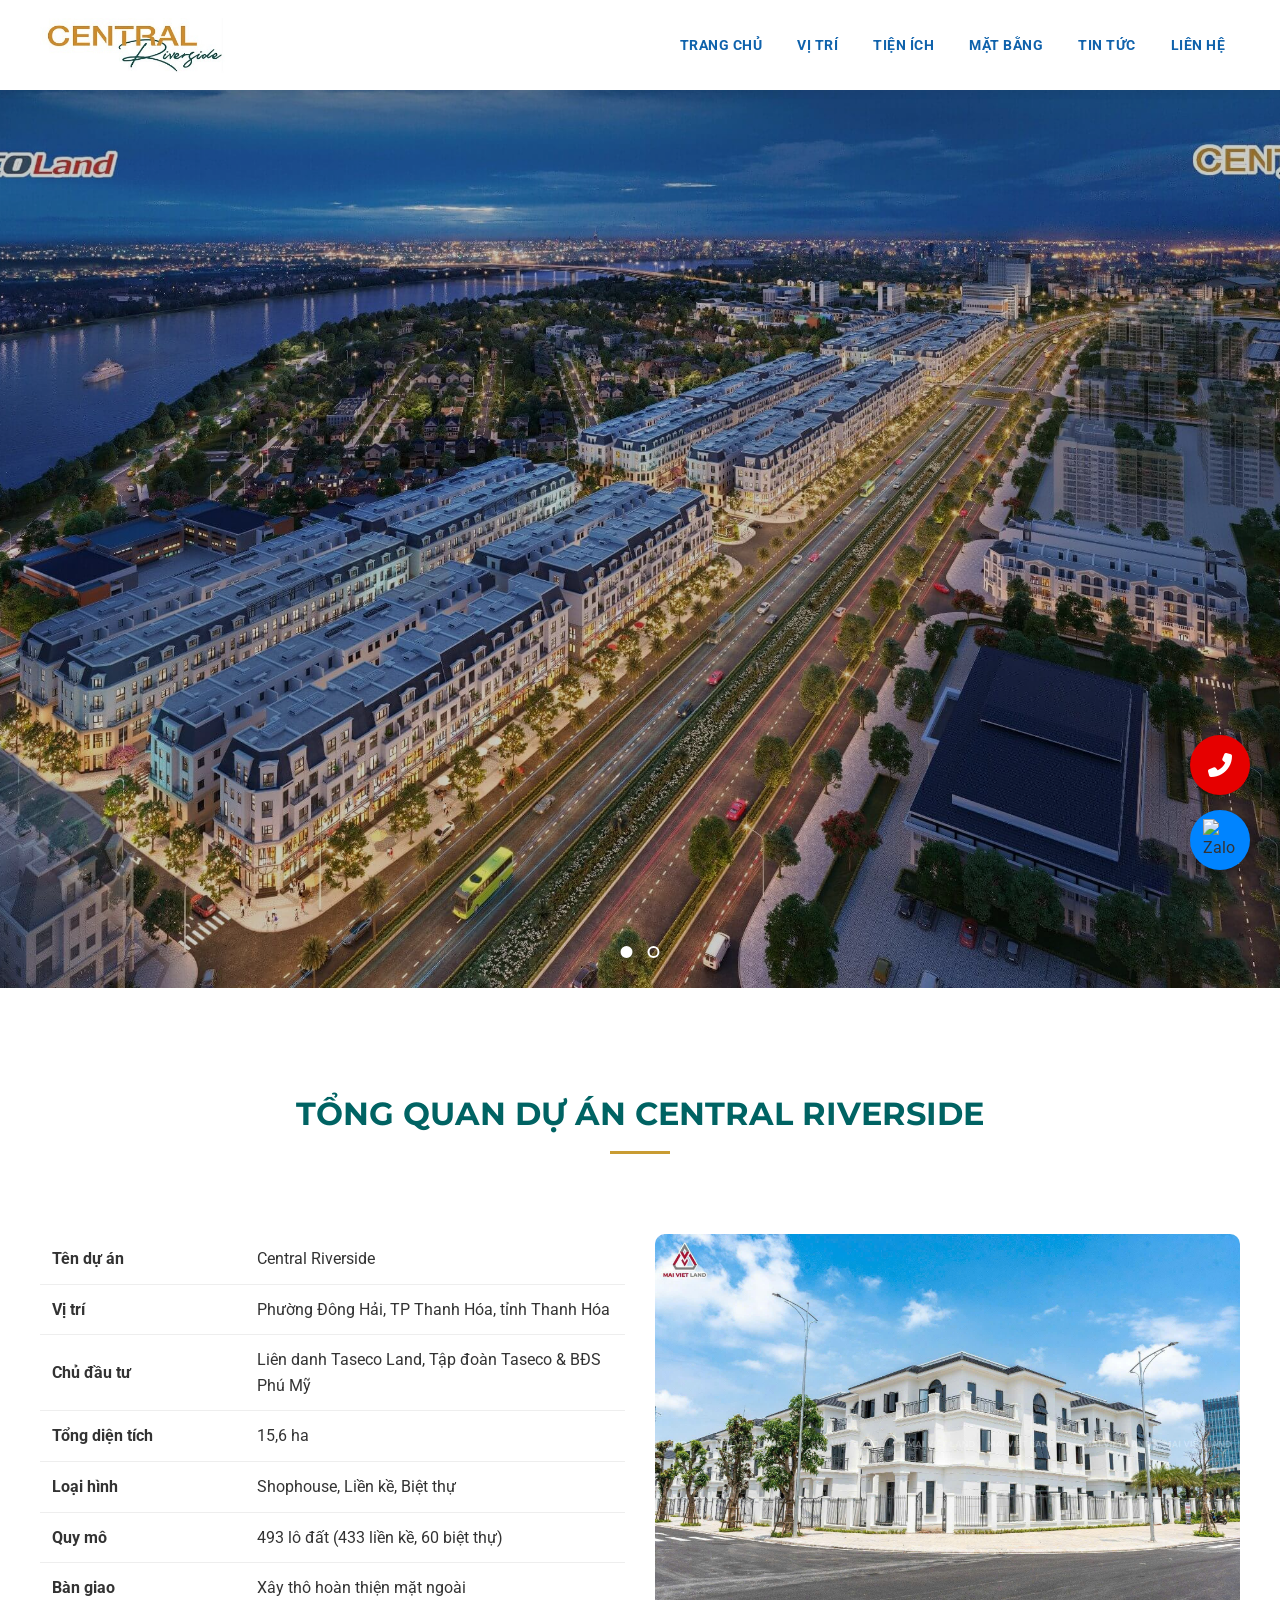
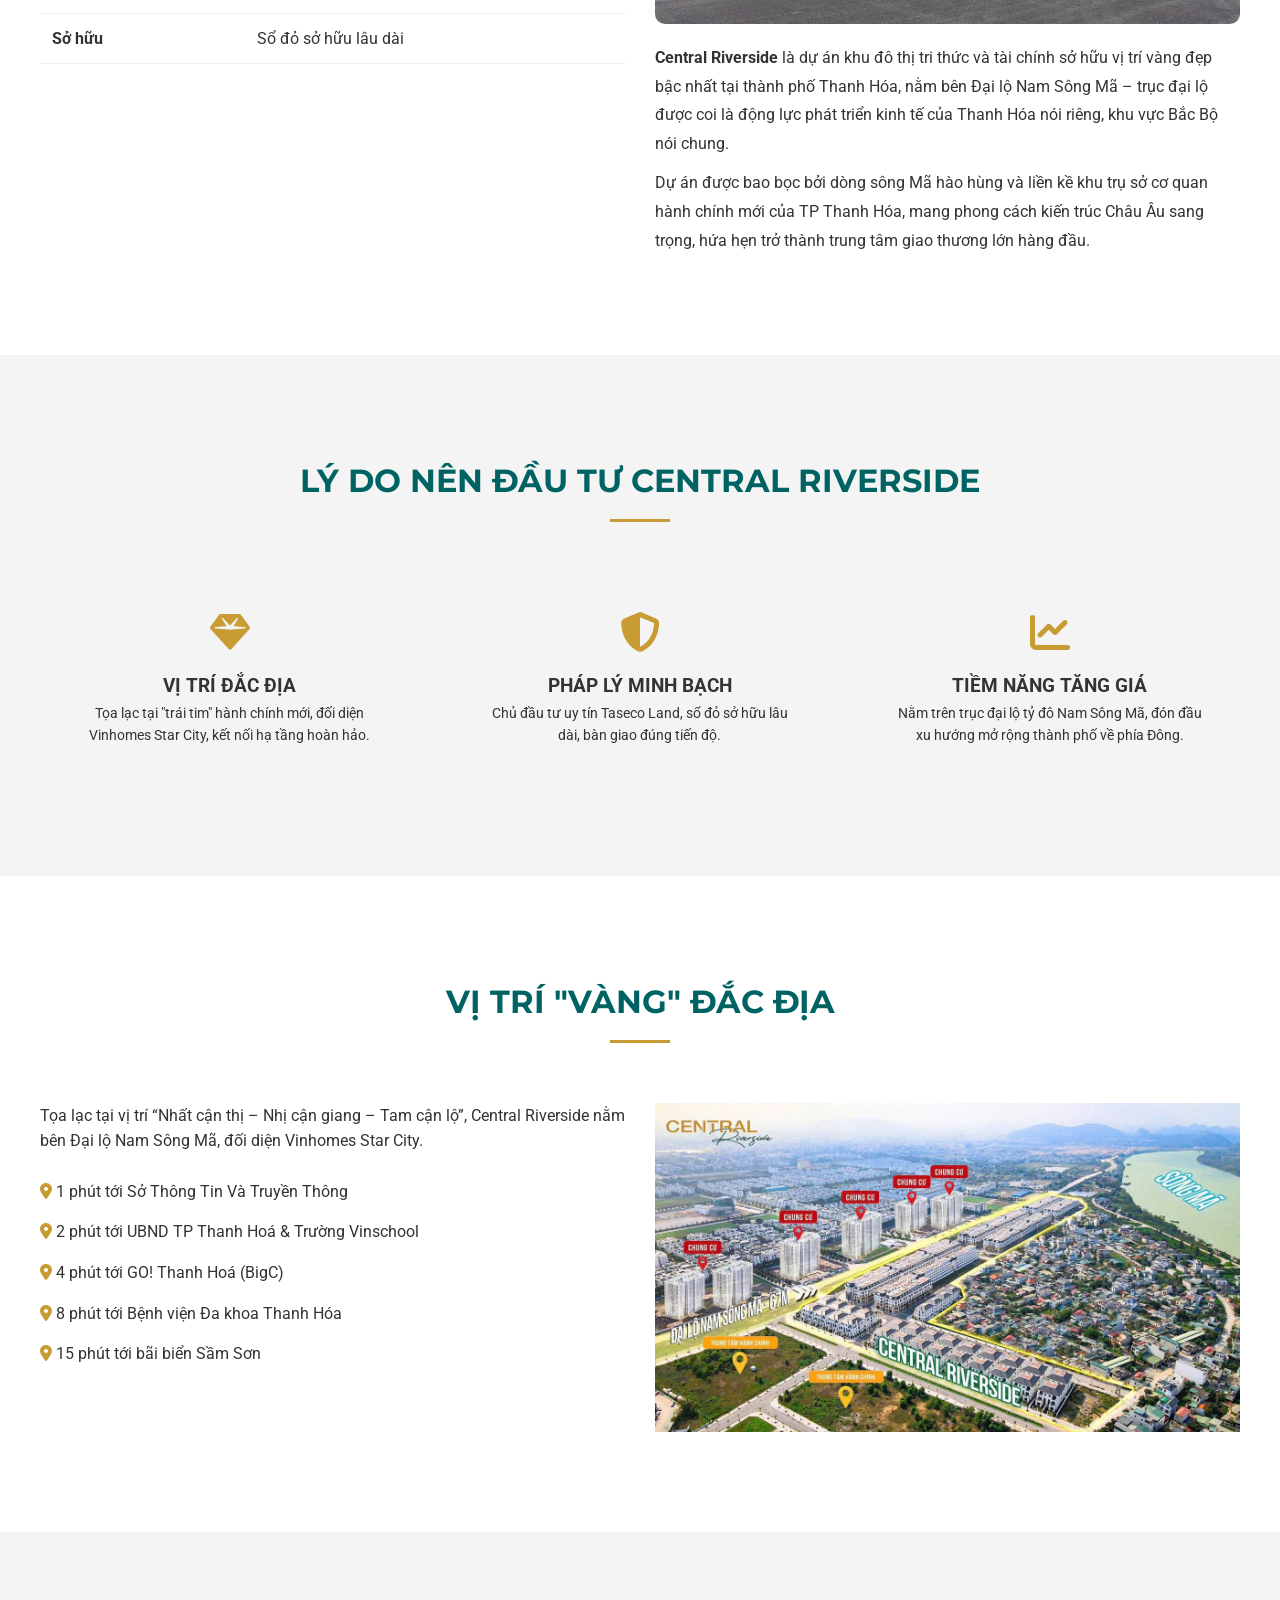
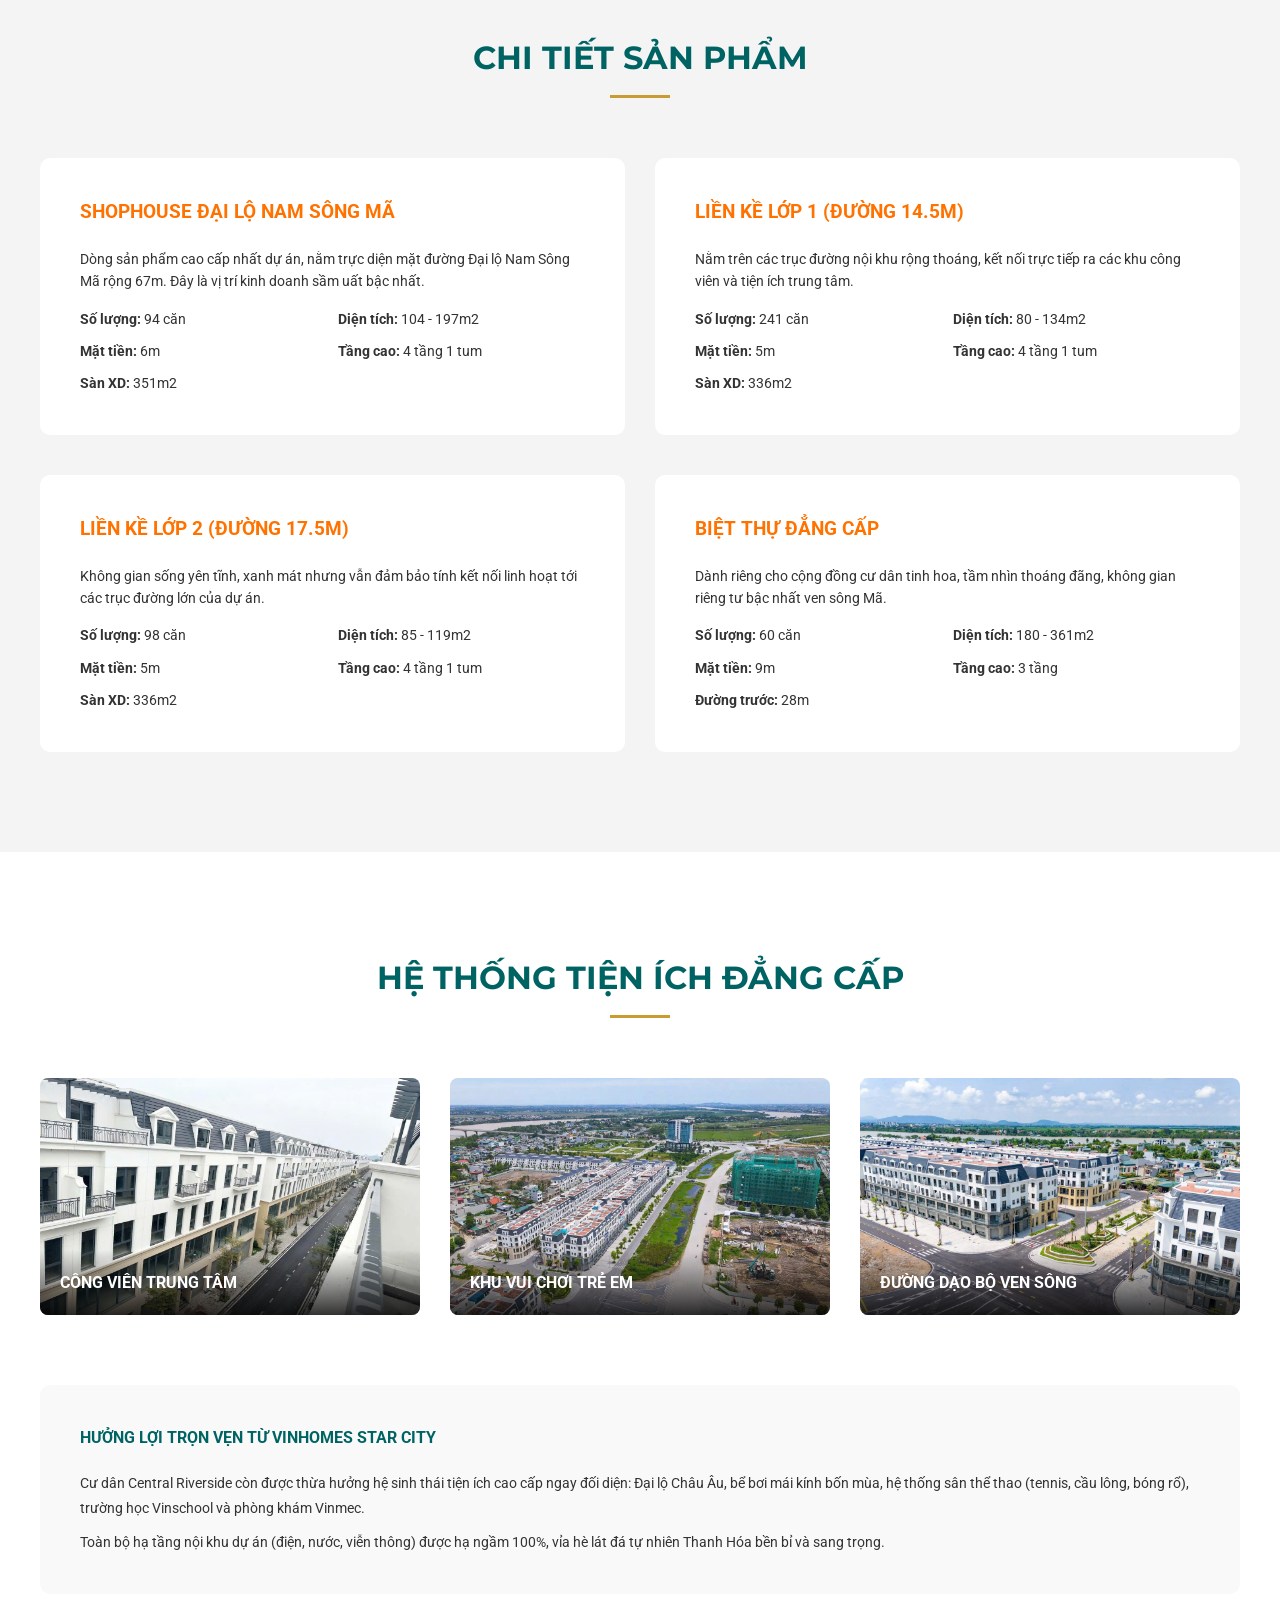
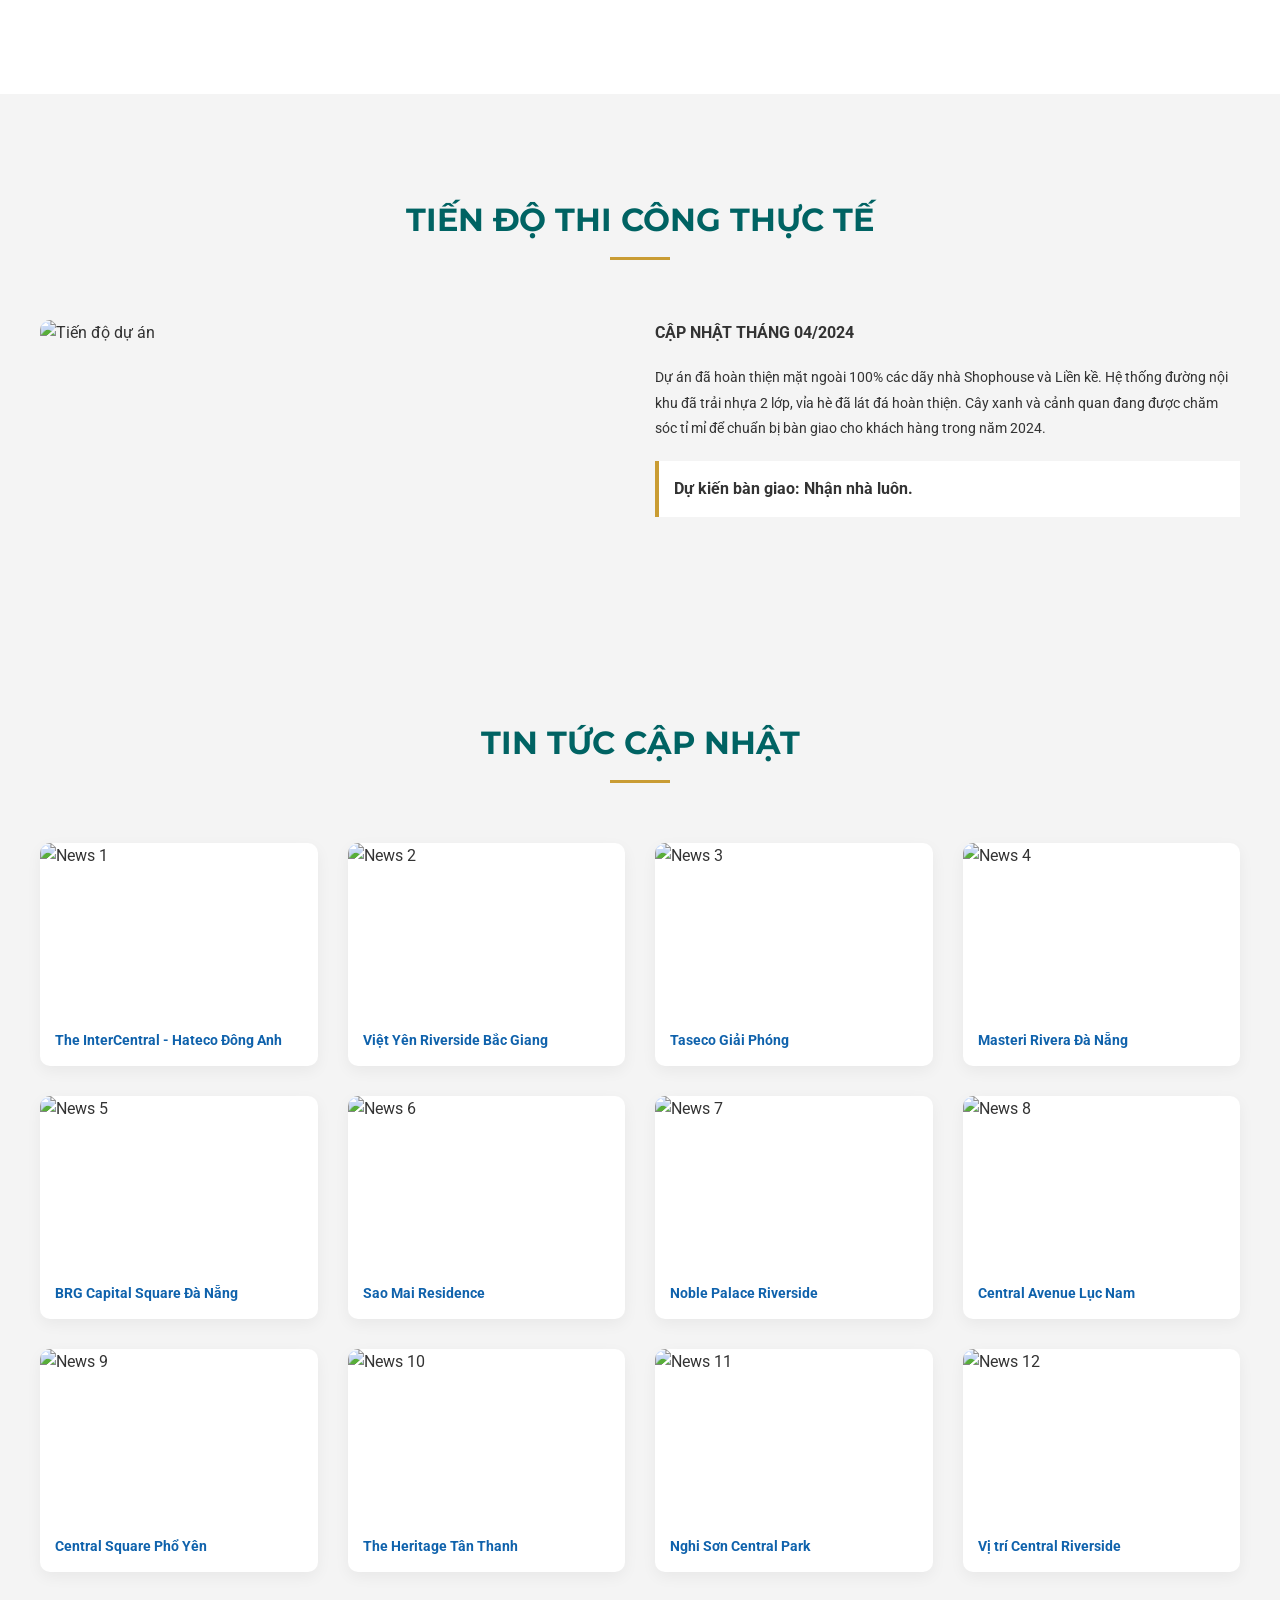
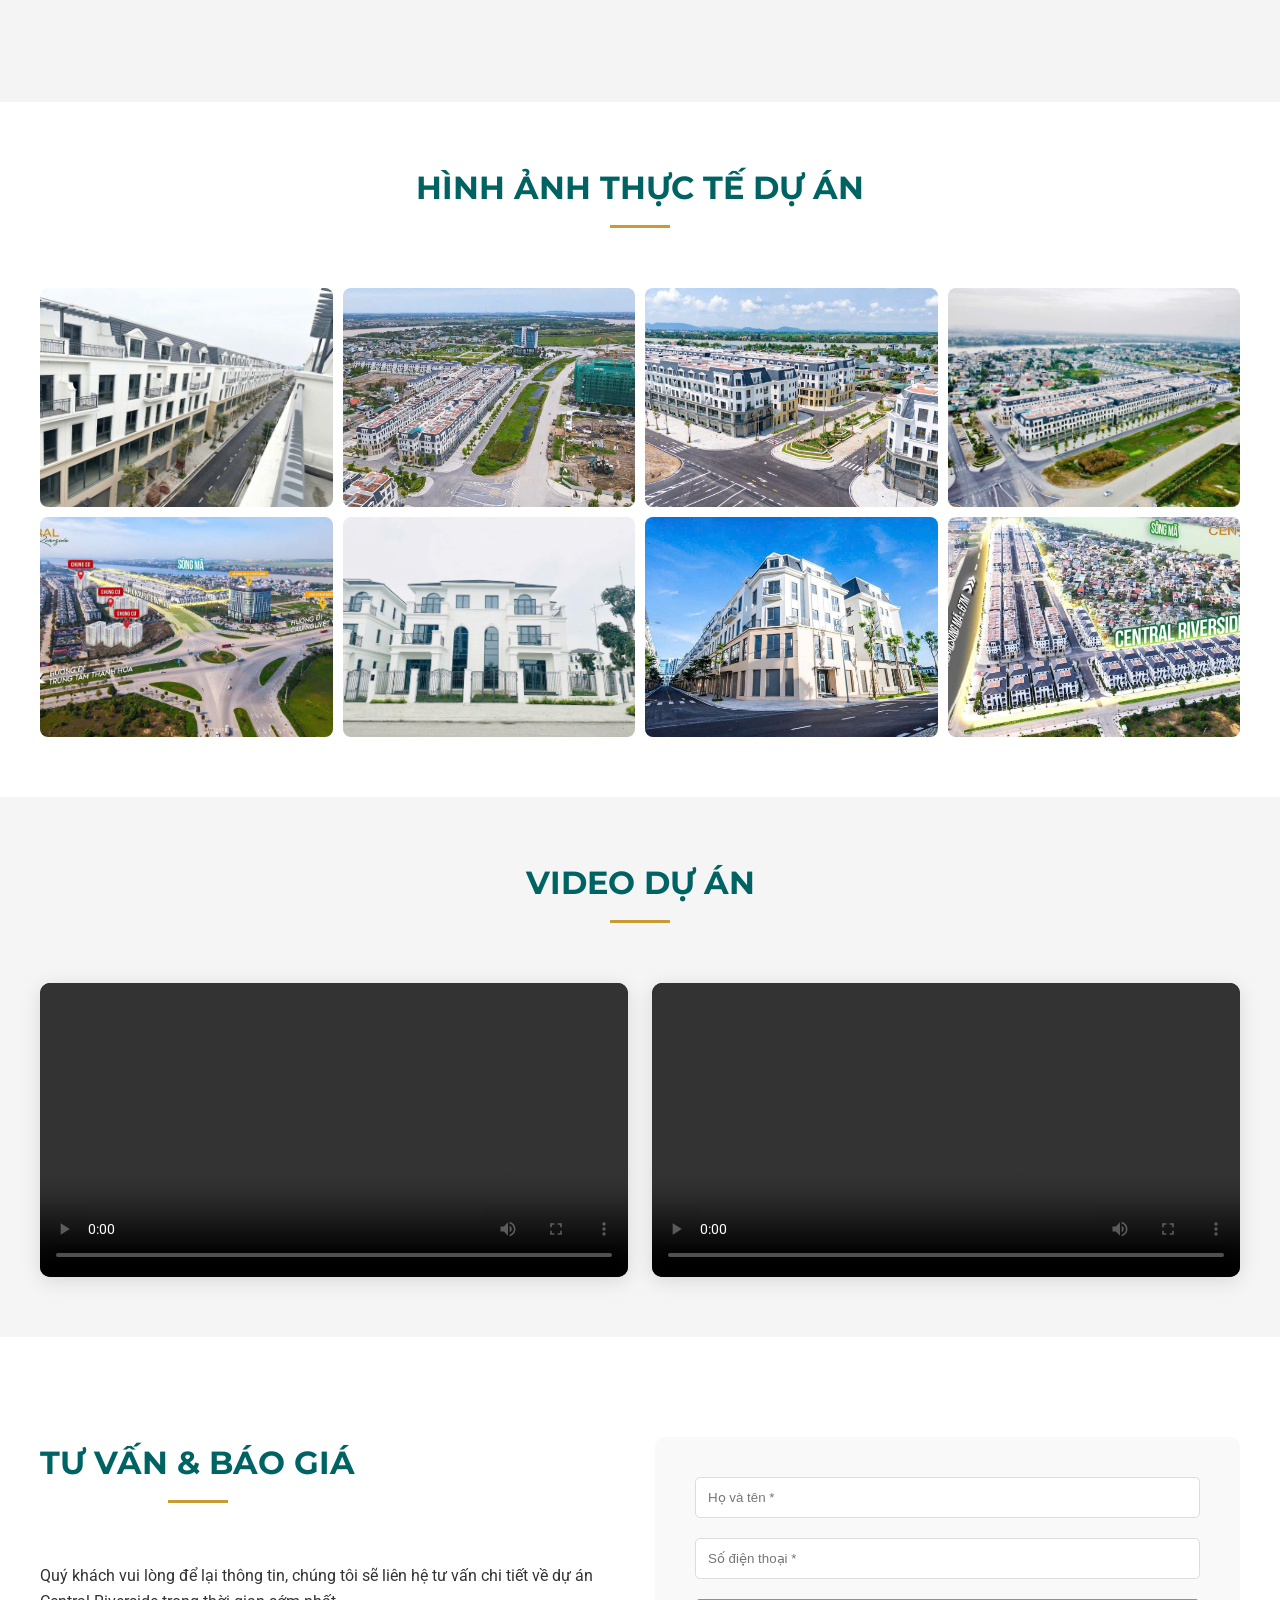
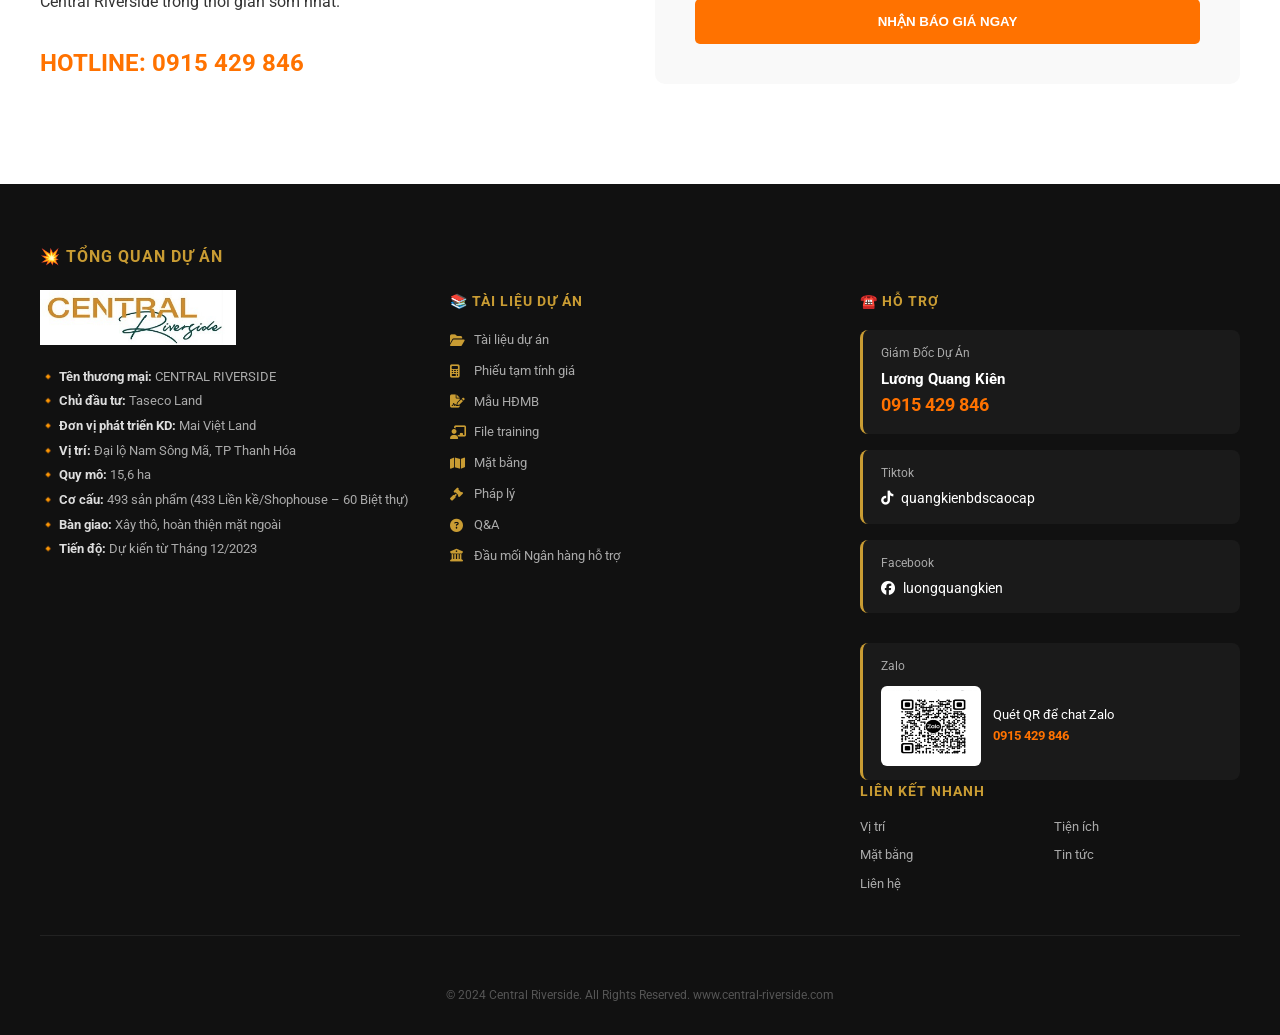
==== commit 1164976d: "update version" ====
--- a/index.html
+++ b/index.html
@@ -12,8 +12,8 @@
     <link href="https://fonts.googleapis.com/css2?family=Roboto:wght@400;700&family=Montserrat:wght@700&display=swap"
         rel="stylesheet">
     <link rel="stylesheet" href="https://cdnjs.cloudflare.com/ajax/libs/font-awesome/6.4.0/css/all.min.css">
-    <link rel="stylesheet" href="style.css?v=1.3">
-    <script src="assets.js?v=1.3"></script>
+    <link rel="stylesheet" href="style.css?v=1.4">
+    <script src="assets.js?v=1.4"></script>
 
     <link rel="apple-touch-icon" sizes="180x180" href="image/assets/apple-touch-icon.png">
     <link rel="icon" type="image/png" sizes="32x32" href="image/assets/favicon-32x32.png">
@@ -757,7 +757,7 @@
                 alt="Zalo" width="35"></a>
     </div>
 
-    <script src="script.js?v=1.3"></script>
+    <script src="script.js?v=1.4"></script>
     <div id="lightbox" style="
     position: fixed;
     top: 0; left: 0;
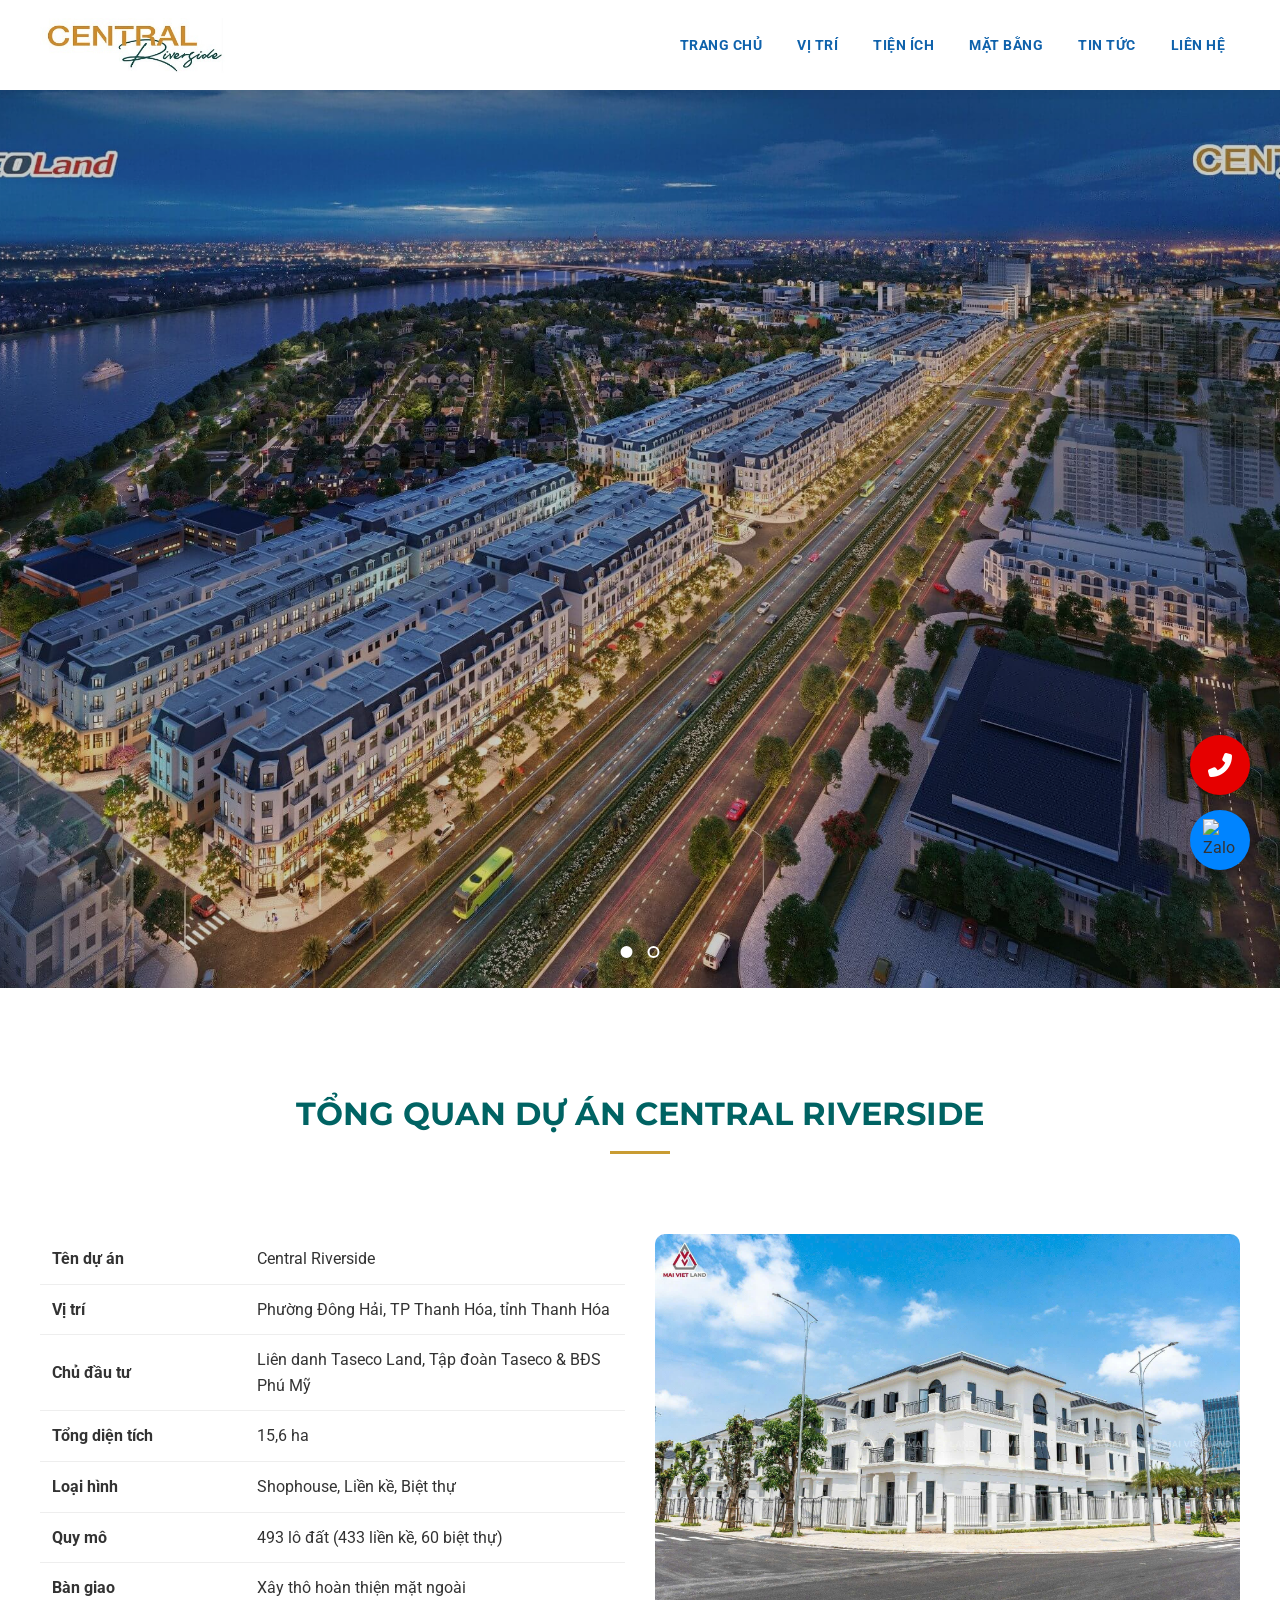
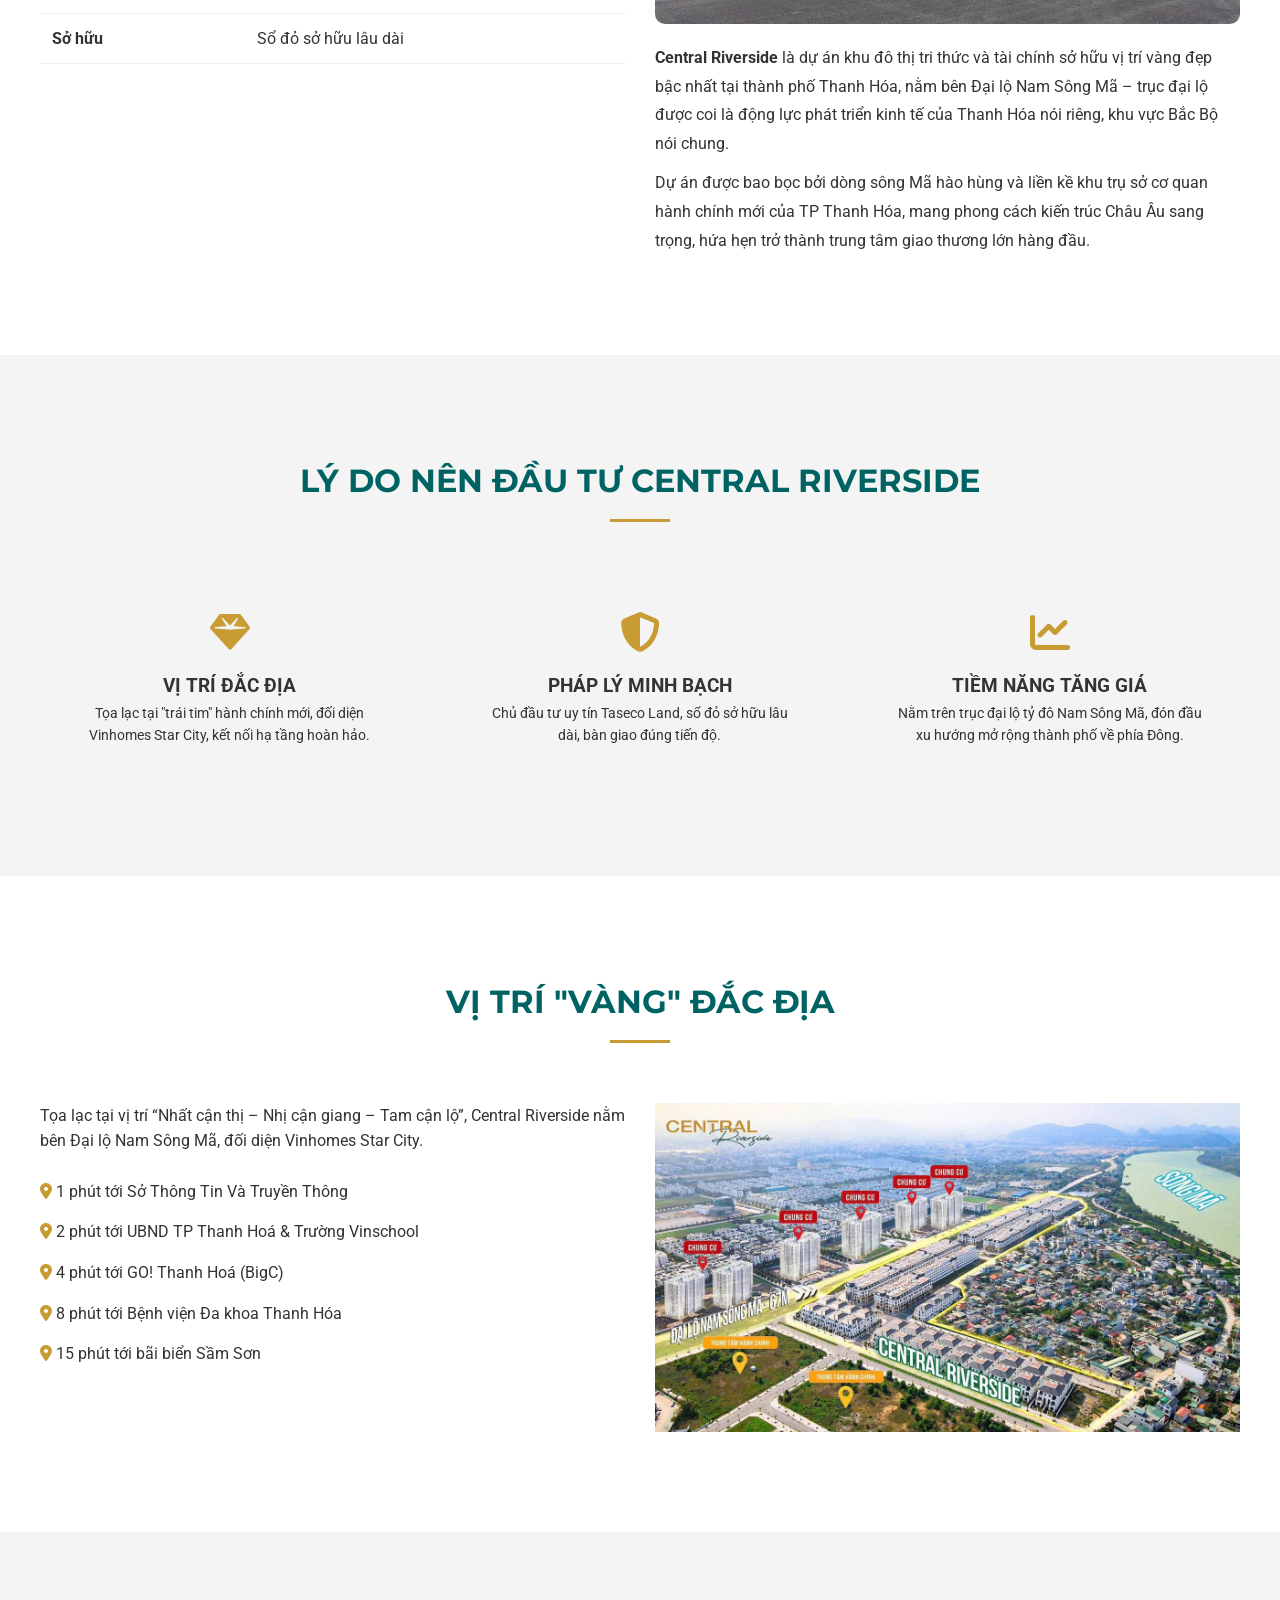
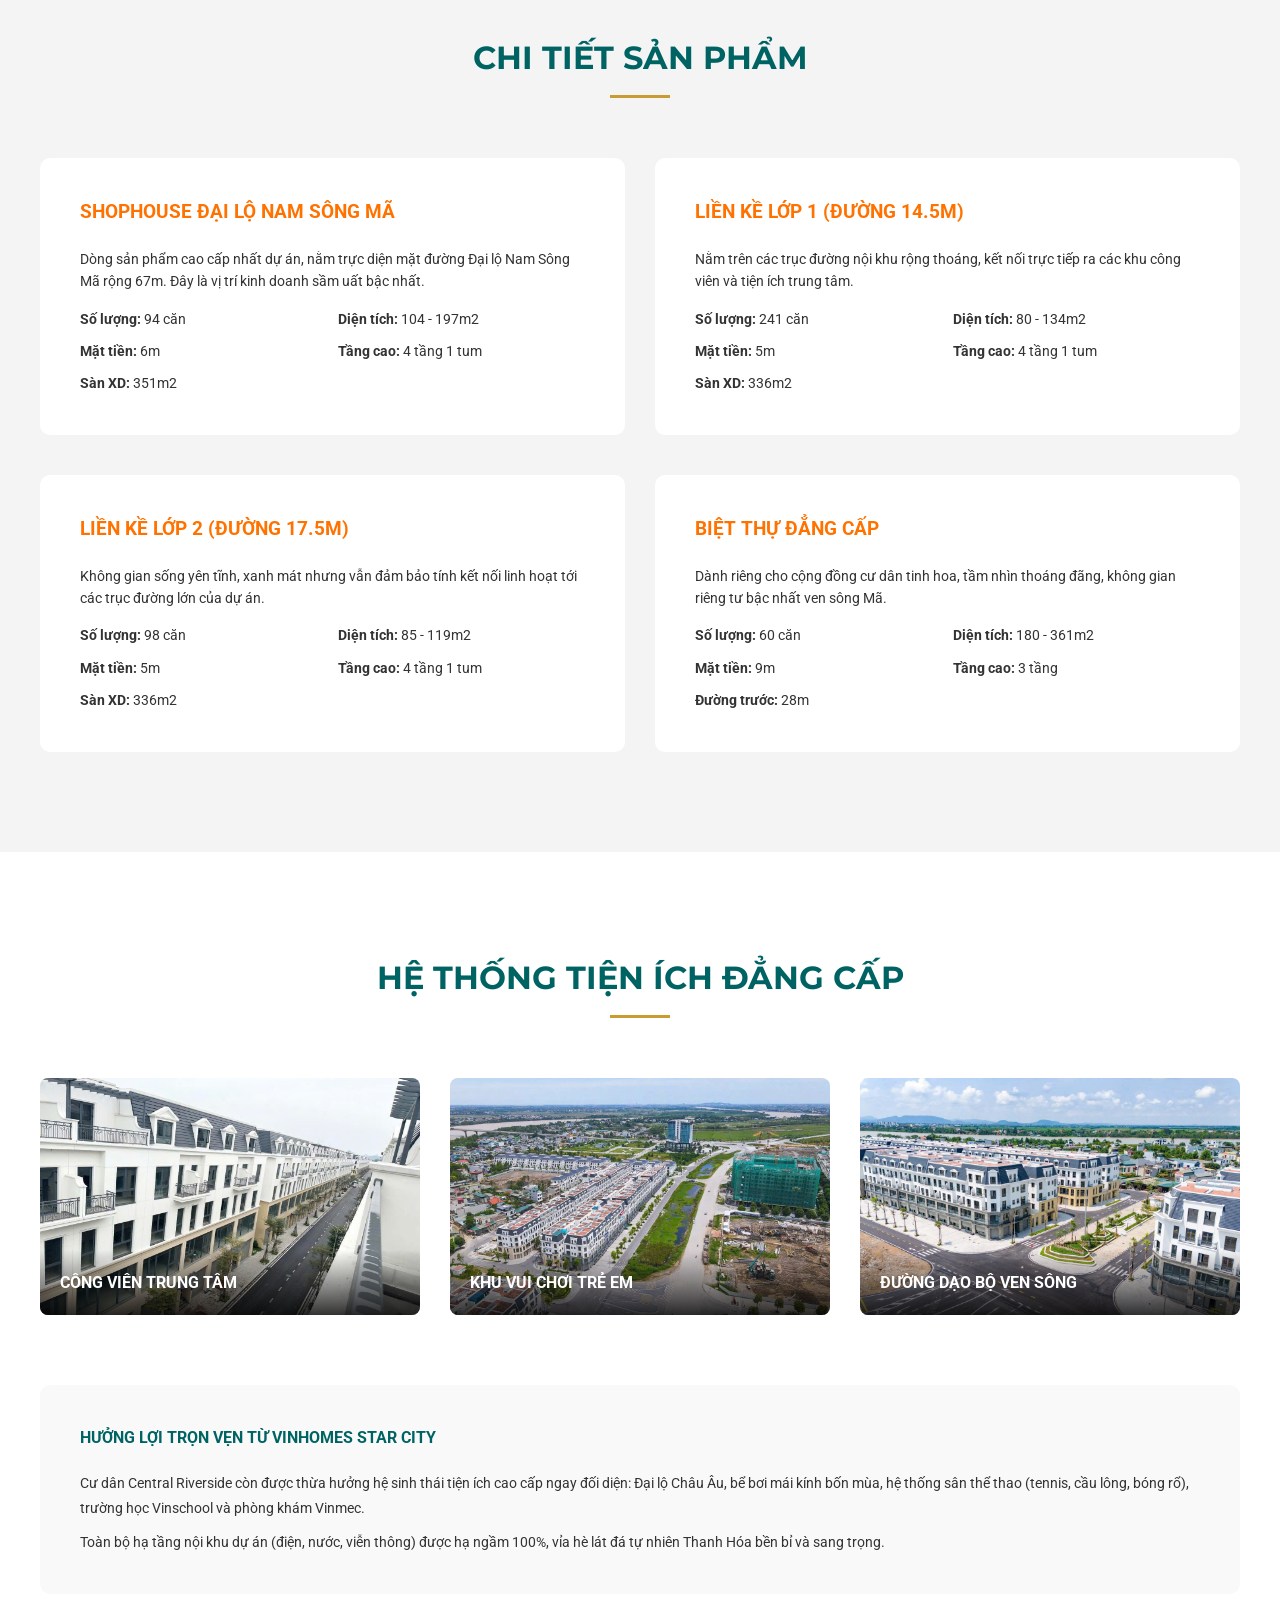
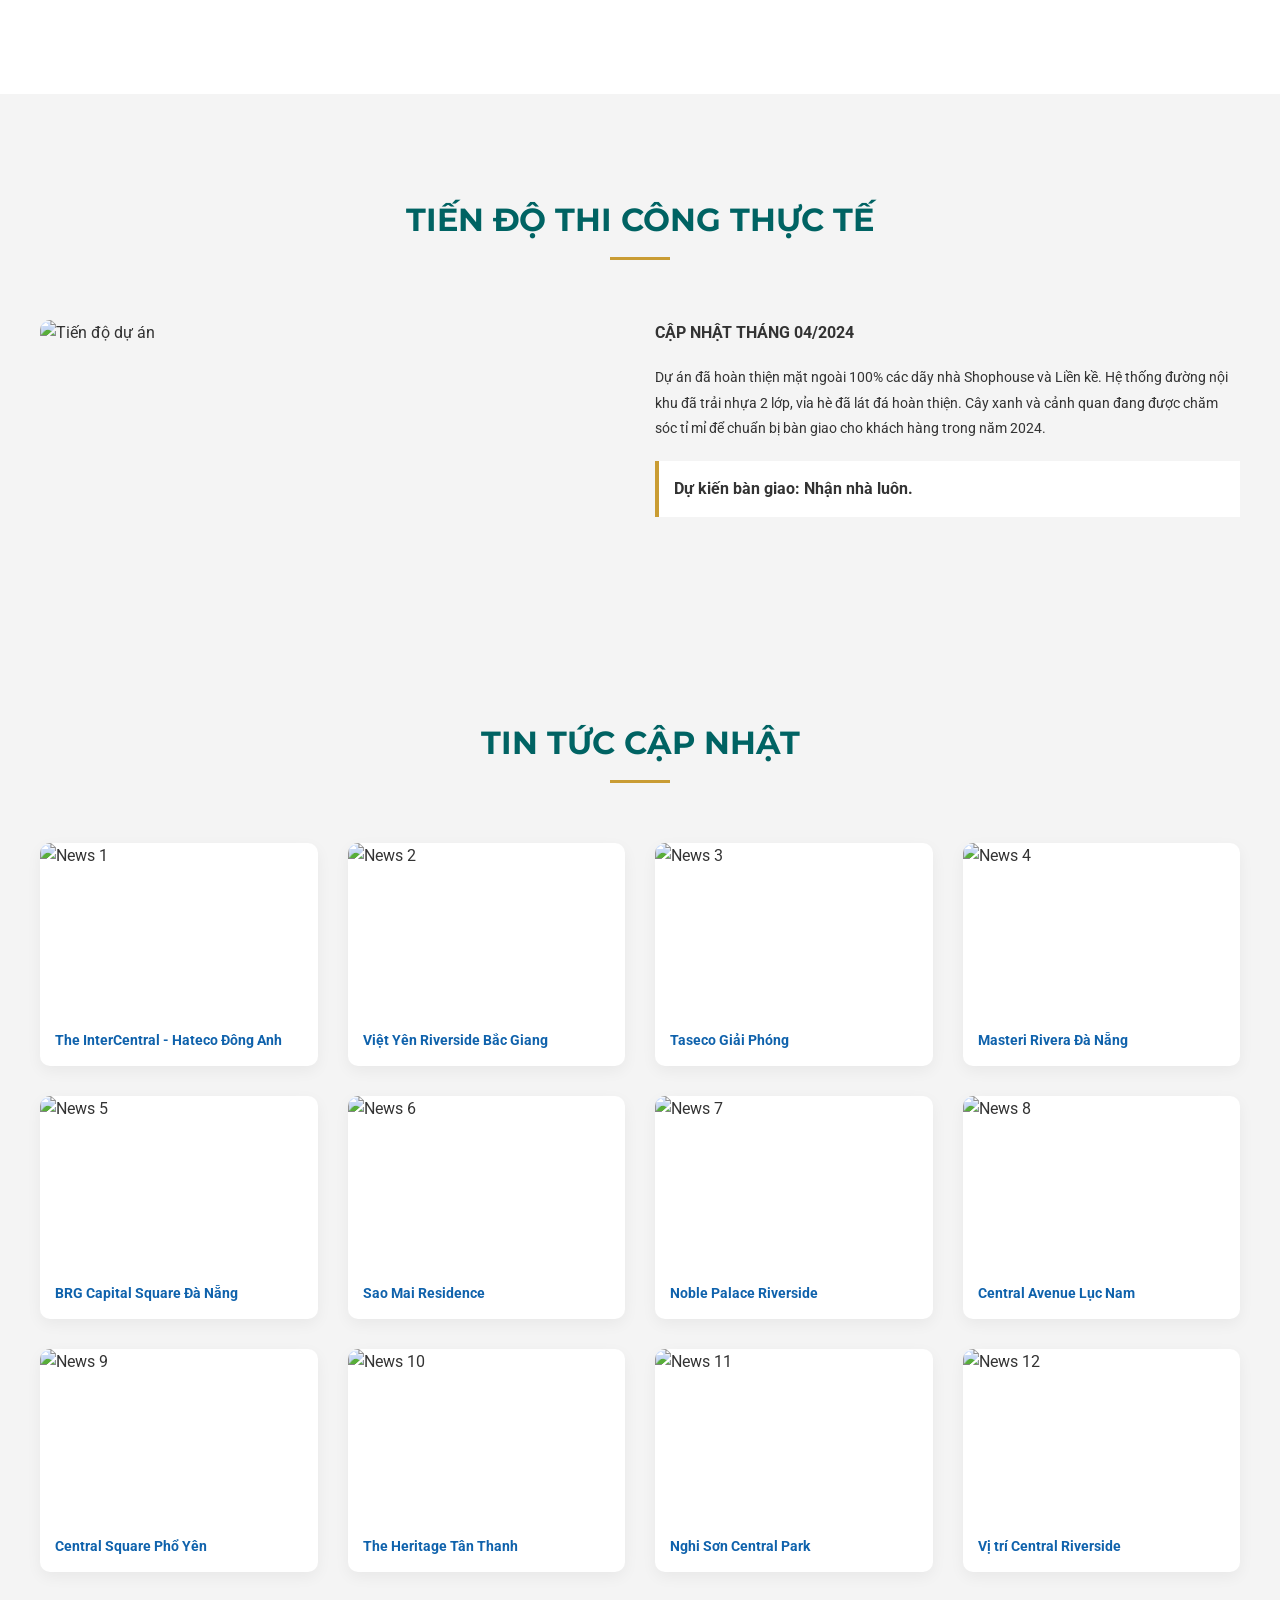
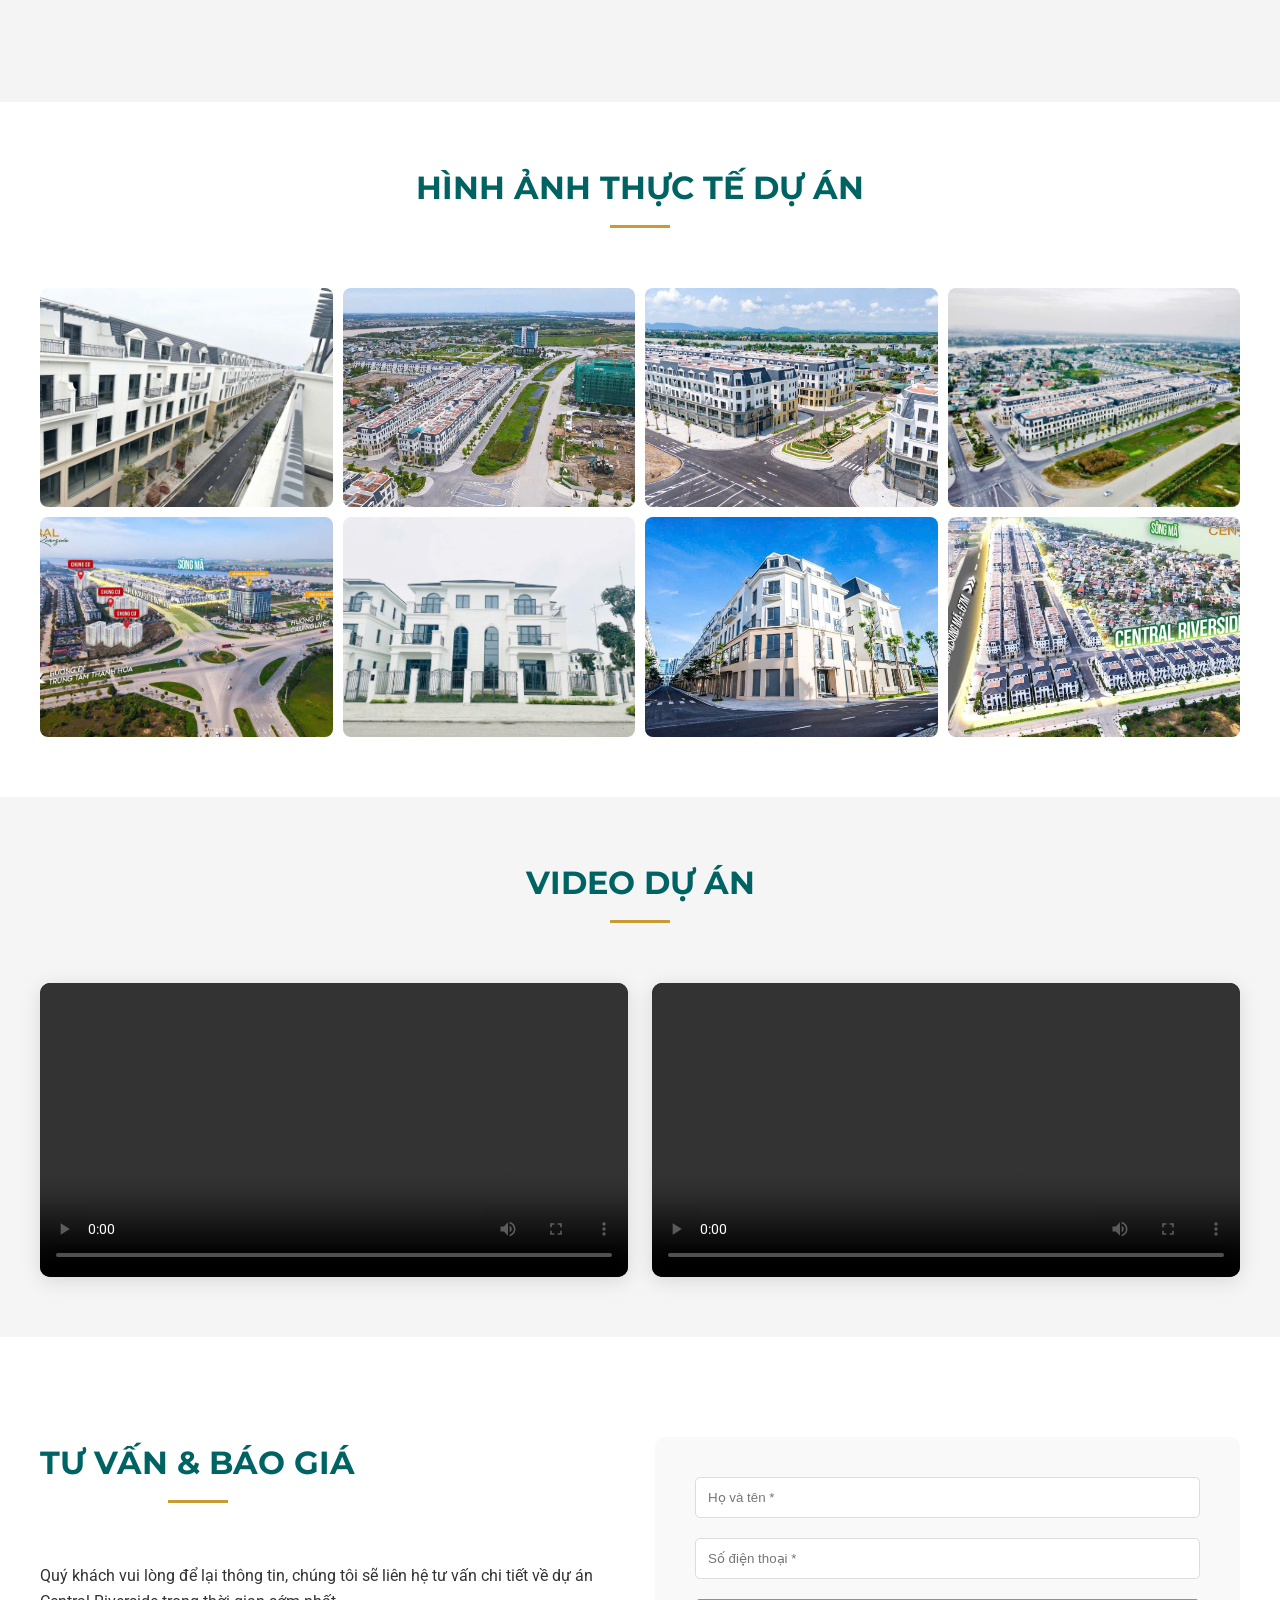
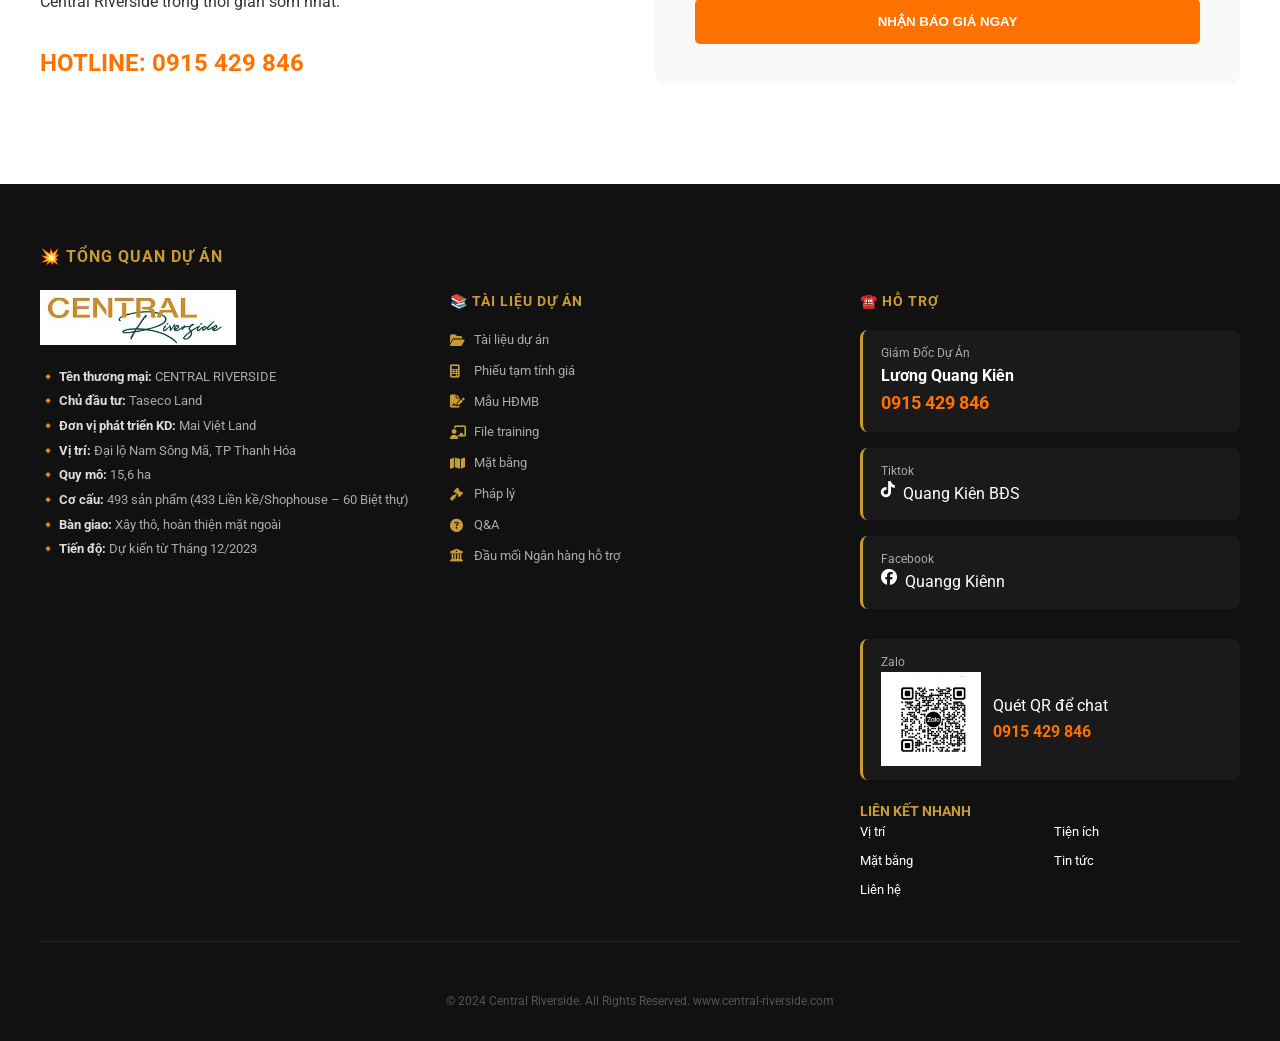
==== commit 13916518: "fixbug" ====
--- a/index.html
+++ b/index.html
@@ -6,11 +6,11 @@
     <meta name="viewport" content="width=device-width, initial-scale=1.0">
     <title>Central Riverside Thanh Hóa - Bảng Giá Chủ Đầu Tư Taseco Land</title>
     <meta name="description"
-        content="Dự án Central Riverside Thanh Hóa nằm tại vị trí đắc địa phường Đông Hải, đối diện Vinhomes Star City. Quy mô 15.6ha với 493 lô đất liền kề biệt thự.">
+          content="Dự án Central Riverside Thanh Hóa nằm tại vị trí đắc địa phường Đông Hải, đối diện Vinhomes Star City. Quy mô 15.6ha với 493 lô đất liền kề biệt thự.">
     <link rel="preconnect" href="https://fonts.googleapis.com">
     <link rel="preconnect" href="https://fonts.gstatic.com" crossorigin>
     <link href="https://fonts.googleapis.com/css2?family=Roboto:wght@400;700&family=Montserrat:wght@700&display=swap"
-        rel="stylesheet">
+          rel="stylesheet">
     <link rel="stylesheet" href="https://cdnjs.cloudflare.com/ajax/libs/font-awesome/6.4.0/css/all.min.css">
     <link rel="stylesheet" href="style.css?v=1.4">
     <script src="assets.js?v=1.4"></script>
@@ -23,742 +23,686 @@
 
 <body>
 
-    <!-- Top Bar -->
-    <div style="background: #f8f8f8; border-bottom: 1px solid #eee; font-size: 13px; padding: 8px 0;" id="top-bar">
-        <div class="container" style="display: flex; justify-content: space-between; align-items: center;">
-            <div>
-                <i class="fas fa-map-marker-alt"></i> <span class="asset-text" data-asset="address">Khu đô thị Central
+<!-- Top Bar -->
+<div style="background: #f8f8f8; border-bottom: 1px solid #eee; font-size: 13px; padding: 8px 0;" id="top-bar">
+    <div class="container" style="display: flex; justify-content: space-between; align-items: center;">
+        <div>
+            <i class="fas fa-map-marker-alt"></i> <span class="asset-text" data-asset="address">Khu đô thị Central
                     Riverside, Đại lộ Nam Sông Mã, phường Đông Hải, TP. Thanh Hoá</span>
-            </div>
-            <div>
-                <i class="fas fa-phone-alt"></i> <span class="asset-text" data-asset="hotline">0915 429 846</span> | <i
-                    class="fas fa-envelope"></i> <span class="asset-text"
-                    data-asset="email">quangkienbds@gmail.com</span>
-            </div>
+        </div>
+        <div>
+            <i class="fas fa-phone-alt"></i> <span class="asset-text" data-asset="hotline">0915 429 846</span> | <i
+                class="fas fa-envelope"></i> <span class="asset-text"
+                                                   data-asset="email">quangkienbds@gmail.com</span>
         </div>
     </div>
-
-    <!-- Header -->
-    <header id="header" class="is-sticky">
-        <div class="container">
-            <div class="header-main">
-                <div class="logo">
-                    <a href="/">
-                        <img src="" data-asset="logo" alt="Central Riverside Thanh Hóa">
-                    </a>
-                </div>
-                <nav class="header-nav">
-                    <ul>
-                        <li><a href="/">Trang Chủ</a></li>
-                        <li><a href="/vi-tri/">Vị Trí</a></li>
-                        <li><a href="/tien-ich/">Tiện Ích</a></li>
-                        <li><a href="/mat-bang/">Mặt Bằng</a></li>
-                        <li><a href="/tin-tuc/">Tin tức</a></li>
-                        <li><a href="#contact">Liên Hệ</a></li>
+</div>
+
+<!-- Header -->
+<header id="header" class="is-sticky">
+    <div class="container">
+        <div class="header-main">
+            <div class="logo">
+                <a href="/">
+                    <img src="" data-asset="logo" alt="Central Riverside Thanh Hóa">
+                </a>
+            </div>
+            <nav class="header-nav">
+                <ul>
+                    <li><a href="/">Trang Chủ</a></li>
+                    <li><a href="/vi-tri/">Vị Trí</a></li>
+                    <li><a href="/tien-ich/">Tiện Ích</a></li>
+                    <li><a href="/mat-bang/">Mặt Bằng</a></li>
+                    <li><a href="/tin-tuc/">Tin tức</a></li>
+                    <li><a href="#contact">Liên Hệ</a></li>
+                </ul>
+            </nav>
+            <div id="mobile-toggle" class="mobile-toggle">
+                <i class="fas fa-bars"></i>
+            </div>
+        </div>
+    </div>
+</header>
+
+<!-- Mobile Menu -->
+<div id="mobile-overlay" class="mobile-overlay"></div>
+<div id="mobile-menu" class="mobile-menu">
+    <div style="text-align: right; margin-bottom: 20px;">
+        <i id="close-mobile" class="fas fa-times" style="font-size: 24px; cursor: pointer;"></i>
+    </div>
+    <div style="display: flex; flex-direction: column; gap: 20px;">
+        <a href="/" style="font-weight: 700; text-transform: uppercase;">Trang Chủ</a>
+        <a href="/vi-tri/" style="font-weight: 700; text-transform: uppercase;">Vị Trí</a>
+        <a href="/tien-ich/" style="font-weight: 700; text-transform: uppercase;">Tiện Ích</a>
+        <a href="/mat-bang/" style="font-weight: 700; text-transform: uppercase;">Mặt Bằng</a>
+        <a href="/tin-tuc/" style="font-weight: 700; text-transform: uppercase;">Tin tức</a>
+        <a href="#contact" style="font-weight: 700; text-transform: uppercase;">Liên Hệ</a>
+    </div>
+</div>
+
+<main style="margin-top: 50px;">
+    <!-- Hero Slider -->
+    <section class="hero-slider" style="padding: 0;">
+        <div id="slider" class="slider-container">
+            <!-- Populated by JS -->
+        </div>
+        <div class="slider-nav">
+            <div class="nav-dot active" data-index="0"></div>
+            <div class="nav-dot" data-index="1"></div>
+        </div>
+    </section>
+
+    <!-- Project Overview Section -->
+    <section id="overview">
+        <div class="container">
+            <div class="section-title">
+                <h2>TỔNG QUAN DỰ ÁN CENTRAL RIVERSIDE</h2>
+            </div>
+            <div class="row">
+                <div class="col large-6">
+                    <table class="spec-table" style="width: 100%; border-collapse: collapse; margin-top: 20px;">
+                        <tr style="border-bottom: 1px solid #eee;">
+                            <td style="padding: 12px; font-weight: 700; width: 35%;">Tên dự án</td>
+                            <td style="padding: 12px;">Central Riverside</td>
+                        </tr>
+                        <tr style="border-bottom: 1px solid #eee;">
+                            <td style="padding: 12px; font-weight: 700;">Vị trí</td>
+                            <td style="padding: 12px;">Phường Đông Hải, TP Thanh Hóa, tỉnh Thanh Hóa</td>
+                        </tr>
+                        <tr style="border-bottom: 1px solid #eee;">
+                            <td style="padding: 12px; font-weight: 700;">Chủ đầu tư</td>
+                            <td style="padding: 12px;">Liên danh Taseco Land, Tập đoàn Taseco & BĐS Phú Mỹ</td>
+                        </tr>
+                        <tr style="border-bottom: 1px solid #eee;">
+                            <td style="padding: 12px; font-weight: 700;">Tổng diện tích</td>
+                            <td style="padding: 12px;">15,6 ha</td>
+                        </tr>
+                        <tr style="border-bottom: 1px solid #eee;">
+                            <td style="padding: 12px; font-weight: 700;">Loại hình</td>
+                            <td style="padding: 12px;">Shophouse, Liền kề, Biệt thự</td>
+                        </tr>
+                        <tr style="border-bottom: 1px solid #eee;">
+                            <td style="padding: 12px; font-weight: 700;">Quy mô</td>
+                            <td style="padding: 12px;">493 lô đất (433 liền kề, 60 biệt thự)</td>
+                        </tr>
+                        <tr style="border-bottom: 1px solid #eee;">
+                            <td style="padding: 12px; font-weight: 700;">Bàn giao</td>
+                            <td style="padding: 12px;">Xây thô hoàn thiện mặt ngoài</td>
+                        </tr>
+                        <tr style="border-bottom: 1px solid #eee;">
+                            <td style="padding: 12px; font-weight: 700;">Sở hữu</td>
+                            <td style="padding: 12px;">Sổ đỏ sở hữu lâu dài</td>
+                        </tr>
+                    </table>
+                </div>
+                <div class="col large-6">
+                    <img src="" data-asset="introImage" alt="Phối cảnh Central Riverside"
+                         style="border-radius: 10px; margin-top: 20px;">
+                    <p style="margin-top: 20px; line-height: 1.8;"><strong>Central Riverside</strong> là dự án khu
+                        đô thị tri thức và tài chính sở hữu vị trí vàng đẹp bậc nhất tại thành phố Thanh Hóa, nằm
+                        bên Đại lộ Nam Sông Mã – trục đại lộ được coi là động lực phát triển kinh tế của Thanh Hóa
+                        nói riêng, khu vực Bắc Bộ nói chung.</p>
+                    <p style="margin-top: 10px; line-height: 1.8;">Dự án được bao bọc bởi dòng sông Mã hào hùng và
+                        liền kề khu trụ sở cơ quan hành chính mới của TP Thanh Hóa, mang phong cách kiến trúc Châu
+                        Âu sang trọng, hứa hẹn trở thành trung tâm giao thương lớn hàng đầu.</p>
+                </div>
+            </div>
+        </div>
+    </section>
+
+    <!-- Why Choose Section -->
+    <section id="why-choose" class="bg-light">
+        <div class="container">
+            <div class="section-title">
+                <h2>LÝ DO NÊN ĐẦU TƯ CENTRAL RIVERSIDE</h2>
+            </div>
+            <div class="row">
+                <div class="col large-4">
+                    <div style="text-align: center; padding: 30px;">
+                        <i class="fas fa-gem"
+                           style="font-size: 40px; color: var(--accent-gold); margin-bottom: 20px;"></i>
+                        <h3>VỊ TRÍ ĐẮC ĐỊA</h3>
+                        <p style="font-size: 14px;">Tọa lạc tại "trái tim" hành chính mới, đối diện Vinhomes Star
+                            City, kết nối hạ tầng hoàn hảo.</p>
+                    </div>
+                </div>
+                <div class="col large-4">
+                    <div style="text-align: center; padding: 30px;">
+                        <i class="fas fa-shield-alt"
+                           style="font-size: 40px; color: var(--accent-gold); margin-bottom: 20px;"></i>
+                        <h3>PHÁP LÝ MINH BẠCH</h3>
+                        <p style="font-size: 14px;">Chủ đầu tư uy tín Taseco Land, sổ đỏ sở hữu lâu dài, bàn giao
+                            đúng tiến độ.</p>
+                    </div>
+                </div>
+                <div class="col large-4">
+                    <div style="text-align: center; padding: 30px;">
+                        <i class="fas fa-chart-line"
+                           style="font-size: 40px; color: var(--accent-gold); margin-bottom: 20px;"></i>
+                        <h3>TIỀM NĂNG TĂNG GIÁ</h3>
+                        <p style="font-size: 14px;">Nằm trên trục đại lộ tỷ đô Nam Sông Mã, đón đầu xu hướng mở rộng
+                            thành phố về phía Đông.</p>
+                    </div>
+                </div>
+            </div>
+        </div>
+    </section>
+
+    <!-- Location Section -->
+    <section id="location">
+        <div class="container">
+            <div class="section-title">
+                <h2>VỊ TRÍ "VÀNG" ĐẮC ĐỊA</h2>
+            </div>
+            <div class="row">
+                <div class="col large-6">
+                    <p style="margin-bottom: 25px;">Tọa lạc tại vị trí “Nhất cận thị – Nhị cận giang – Tam cận lộ”,
+                        Central Riverside nằm bên Đại lộ Nam Sông Mã, đối diện Vinhomes Star City.</p>
+                    <ul style="display: flex; flex-direction: column; gap: 15px;">
+                        <li><i class="fas fa-map-marker-alt" style="color: var(--accent-gold);"></i> 1 phút tới Sở
+                            Thông Tin Và Truyền Thông
+                        </li>
+                        <li><i class="fas fa-map-marker-alt" style="color: var(--accent-gold);"></i> 2 phút tới UBND
+                            TP Thanh Hoá & Trường Vinschool
+                        </li>
+                        <li><i class="fas fa-map-marker-alt" style="color: var(--accent-gold);"></i> 4 phút tới GO!
+                            Thanh Hoá (BigC)
+                        </li>
+                        <li><i class="fas fa-map-marker-alt" style="color: var(--accent-gold);"></i> 8 phút tới Bệnh
+                            viện Đa khoa Thanh Hóa
+                        </li>
+                        <li><i class="fas fa-map-marker-alt" style="color: var(--accent-gold);"></i> 15 phút tới bãi
+                            biển Sầm Sơn
+                        </li>
                     </ul>
-                </nav>
-                <div id="mobile-toggle" class="mobile-toggle">
-                    <i class="fas fa-bars"></i>
-                </div>
-            </div>
-        </div>
-    </header>
-
-    <!-- Mobile Menu -->
-    <div id="mobile-overlay" class="mobile-overlay"></div>
-    <div id="mobile-menu" class="mobile-menu">
-        <div style="text-align: right; margin-bottom: 20px;">
-            <i id="close-mobile" class="fas fa-times" style="font-size: 24px; cursor: pointer;"></i>
-        </div>
-        <div style="display: flex; flex-direction: column; gap: 20px;">
-            <a href="/" style="font-weight: 700; text-transform: uppercase;">Trang Chủ</a>
-            <a href="/vi-tri/" style="font-weight: 700; text-transform: uppercase;">Vị Trí</a>
-            <a href="/tien-ich/" style="font-weight: 700; text-transform: uppercase;">Tiện Ích</a>
-            <a href="/mat-bang/" style="font-weight: 700; text-transform: uppercase;">Mặt Bằng</a>
-            <a href="/tin-tuc/" style="font-weight: 700; text-transform: uppercase;">Tin tức</a>
-            <a href="#contact" style="font-weight: 700; text-transform: uppercase;">Liên Hệ</a>
-        </div>
-    </div>
-
-    <main style="margin-top: 50px;">
-        <!-- Hero Slider -->
-        <section class="hero-slider" style="padding: 0;">
-            <div id="slider" class="slider-container">
-                <!-- Populated by JS -->
-            </div>
-            <div class="slider-nav">
-                <div class="nav-dot active" data-index="0"></div>
-                <div class="nav-dot" data-index="1"></div>
-            </div>
-        </section>
-
-        <!-- Project Overview Section -->
-        <section id="overview">
-            <div class="container">
-                <div class="section-title">
-                    <h2>TỔNG QUAN DỰ ÁN CENTRAL RIVERSIDE</h2>
-                </div>
-                <div class="row">
-                    <div class="col large-6">
-                        <table class="spec-table" style="width: 100%; border-collapse: collapse; margin-top: 20px;">
-                            <tr style="border-bottom: 1px solid #eee;">
-                                <td style="padding: 12px; font-weight: 700; width: 35%;">Tên dự án</td>
-                                <td style="padding: 12px;">Central Riverside</td>
-                            </tr>
-                            <tr style="border-bottom: 1px solid #eee;">
-                                <td style="padding: 12px; font-weight: 700;">Vị trí</td>
-                                <td style="padding: 12px;">Phường Đông Hải, TP Thanh Hóa, tỉnh Thanh Hóa</td>
-                            </tr>
-                            <tr style="border-bottom: 1px solid #eee;">
-                                <td style="padding: 12px; font-weight: 700;">Chủ đầu tư</td>
-                                <td style="padding: 12px;">Liên danh Taseco Land, Tập đoàn Taseco & BĐS Phú Mỹ</td>
-                            </tr>
-                            <tr style="border-bottom: 1px solid #eee;">
-                                <td style="padding: 12px; font-weight: 700;">Tổng diện tích</td>
-                                <td style="padding: 12px;">15,6 ha</td>
-                            </tr>
-                            <tr style="border-bottom: 1px solid #eee;">
-                                <td style="padding: 12px; font-weight: 700;">Loại hình</td>
-                                <td style="padding: 12px;">Shophouse, Liền kề, Biệt thự</td>
-                            </tr>
-                            <tr style="border-bottom: 1px solid #eee;">
-                                <td style="padding: 12px; font-weight: 700;">Quy mô</td>
-                                <td style="padding: 12px;">493 lô đất (433 liền kề, 60 biệt thự)</td>
-                            </tr>
-                            <tr style="border-bottom: 1px solid #eee;">
-                                <td style="padding: 12px; font-weight: 700;">Bàn giao</td>
-                                <td style="padding: 12px;">Xây thô hoàn thiện mặt ngoài</td>
-                            </tr>
-                            <tr style="border-bottom: 1px solid #eee;">
-                                <td style="padding: 12px; font-weight: 700;">Sở hữu</td>
-                                <td style="padding: 12px;">Sổ đỏ sở hữu lâu dài</td>
-                            </tr>
-                        </table>
-                    </div>
-                    <div class="col large-6">
-                        <img src="" data-asset="introImage" alt="Phối cảnh Central Riverside"
-                            style="border-radius: 10px; margin-top: 20px;">
-                        <p style="margin-top: 20px; line-height: 1.8;"><strong>Central Riverside</strong> là dự án khu
-                            đô thị tri thức và tài chính sở hữu vị trí vàng đẹp bậc nhất tại thành phố Thanh Hóa, nằm
-                            bên Đại lộ Nam Sông Mã – trục đại lộ được coi là động lực phát triển kinh tế của Thanh Hóa
-                            nói riêng, khu vực Bắc Bộ nói chung.</p>
-                        <p style="margin-top: 10px; line-height: 1.8;">Dự án được bao bọc bởi dòng sông Mã hào hùng và
-                            liền kề khu trụ sở cơ quan hành chính mới của TP Thanh Hóa, mang phong cách kiến trúc Châu
-                            Âu sang trọng, hứa hẹn trở thành trung tâm giao thương lớn hàng đầu.</p>
-                    </div>
-                </div>
-            </div>
-        </section>
-
-        <!-- Why Choose Section -->
-        <section id="why-choose" class="bg-light">
-            <div class="container">
-                <div class="section-title">
-                    <h2>LÝ DO NÊN ĐẦU TƯ CENTRAL RIVERSIDE</h2>
-                </div>
-                <div class="row">
-                    <div class="col large-4">
-                        <div style="text-align: center; padding: 30px;">
-                            <i class="fas fa-gem"
-                                style="font-size: 40px; color: var(--accent-gold); margin-bottom: 20px;"></i>
-                            <h3>VỊ TRÍ ĐẮC ĐỊA</h3>
-                            <p style="font-size: 14px;">Tọa lạc tại "trái tim" hành chính mới, đối diện Vinhomes Star
-                                City, kết nối hạ tầng hoàn hảo.</p>
-                        </div>
-                    </div>
-                    <div class="col large-4">
-                        <div style="text-align: center; padding: 30px;">
-                            <i class="fas fa-shield-alt"
-                                style="font-size: 40px; color: var(--accent-gold); margin-bottom: 20px;"></i>
-                            <h3>PHÁP LÝ MINH BẠCH</h3>
-                            <p style="font-size: 14px;">Chủ đầu tư uy tín Taseco Land, sổ đỏ sở hữu lâu dài, bàn giao
-                                đúng tiến độ.</p>
-                        </div>
-                    </div>
-                    <div class="col large-4">
-                        <div style="text-align: center; padding: 30px;">
-                            <i class="fas fa-chart-line"
-                                style="font-size: 40px; color: var(--accent-gold); margin-bottom: 20px;"></i>
-                            <h3>TIỀM NĂNG TĂNG GIÁ</h3>
-                            <p style="font-size: 14px;">Nằm trên trục đại lộ tỷ đô Nam Sông Mã, đón đầu xu hướng mở rộng
-                                thành phố về phía Đông.</p>
-                        </div>
-                    </div>
-                </div>
-            </div>
-        </section>
-
-        <!-- Location Section -->
-        <section id="location">
-            <div class="container">
-                <div class="section-title">
-                    <h2>VỊ TRÍ "VÀNG" ĐẮC ĐỊA</h2>
-                </div>
-                <div class="row">
-                    <div class="col large-6">
-                        <p style="margin-bottom: 25px;">Tọa lạc tại vị trí “Nhất cận thị – Nhị cận giang – Tam cận lộ”,
-                            Central Riverside nằm bên Đại lộ Nam Sông Mã, đối diện Vinhomes Star City.</p>
-                        <ul style="display: flex; flex-direction: column; gap: 15px;">
-                            <li><i class="fas fa-map-marker-alt" style="color: var(--accent-gold);"></i> 1 phút tới Sở
-                                Thông Tin Và Truyền Thông</li>
-                            <li><i class="fas fa-map-marker-alt" style="color: var(--accent-gold);"></i> 2 phút tới UBND
-                                TP Thanh Hoá & Trường Vinschool</li>
-                            <li><i class="fas fa-map-marker-alt" style="color: var(--accent-gold);"></i> 4 phút tới GO!
-                                Thanh Hoá (BigC)</li>
-                            <li><i class="fas fa-map-marker-alt" style="color: var(--accent-gold);"></i> 8 phút tới Bệnh
-                                viện Đa khoa Thanh Hóa</li>
-                            <li><i class="fas fa-map-marker-alt" style="color: var(--accent-gold);"></i> 15 phút tới bãi
-                                biển Sầm Sơn</li>
+                </div>
+                <div class="col large-6">
+                    <img src="" data-asset="locationMap" alt="Bản đồ vị trí dự án">
+                </div>
+            </div>
+        </div>
+    </section>
+
+    <!-- Detailed Products Section -->
+    <section id="products" class="bg-light">
+        <div class="container">
+            <div class="section-title">
+                <h2>CHI TIẾT SẢN PHẨM</h2>
+            </div>
+            <div class="row" style="margin-bottom: 40px;">
+                <div class="col large-6">
+                    <div style="background: white; padding: 40px; border-radius: 10px; height: 100%;">
+                        <h3 style="color: var(--secondary-orange); margin-bottom: 20px;">SHOPHOUSE ĐẠI LỘ NAM SÔNG
+                            MÃ</h3>
+                        <p style="font-size: 14px; margin-bottom: 15px;">Dòng sản phẩm cao cấp nhất dự án, nằm trực
+                            diện mặt đường Đại lộ Nam Sông Mã rộng 67m. Đây là vị trí kinh doanh sầm uất bậc nhất.
+                        </p>
+                        <ul style="font-size: 14px; display: grid; grid-template-columns: 1fr 1fr; gap: 10px;">
+                            <li><strong>Số lượng:</strong> 94 căn</li>
+                            <li><strong>Diện tích:</strong> 104 - 197m2</li>
+                            <li><strong>Mặt tiền:</strong> 6m</li>
+                            <li><strong>Tầng cao:</strong> 4 tầng 1 tum</li>
+                            <li><strong>Sàn XD:</strong> 351m2</li>
                         </ul>
                     </div>
-                    <div class="col large-6">
-                        <img src="" data-asset="locationMap" alt="Bản đồ vị trí dự án">
-                    </div>
-                </div>
-            </div>
-        </section>
-
-        <!-- Detailed Products Section -->
-        <section id="products" class="bg-light">
-            <div class="container">
-                <div class="section-title">
-                    <h2>CHI TIẾT SẢN PHẨM</h2>
-                </div>
-                <div class="row" style="margin-bottom: 40px;">
-                    <div class="col large-6">
-                        <div style="background: white; padding: 40px; border-radius: 10px; height: 100%;">
-                            <h3 style="color: var(--secondary-orange); margin-bottom: 20px;">SHOPHOUSE ĐẠI LỘ NAM SÔNG
-                                MÃ</h3>
-                            <p style="font-size: 14px; margin-bottom: 15px;">Dòng sản phẩm cao cấp nhất dự án, nằm trực
-                                diện mặt đường Đại lộ Nam Sông Mã rộng 67m. Đây là vị trí kinh doanh sầm uất bậc nhất.
-                            </p>
-                            <ul style="font-size: 14px; display: grid; grid-template-columns: 1fr 1fr; gap: 10px;">
-                                <li><strong>Số lượng:</strong> 94 căn</li>
-                                <li><strong>Diện tích:</strong> 104 - 197m2</li>
-                                <li><strong>Mặt tiền:</strong> 6m</li>
-                                <li><strong>Tầng cao:</strong> 4 tầng 1 tum</li>
-                                <li><strong>Sàn XD:</strong> 351m2</li>
-                            </ul>
-                        </div>
-                    </div>
-                    <div class="col large-6">
-                        <div style="background: white; padding: 40px; border-radius: 10px; height: 100%;">
-                            <h3 style="color: var(--secondary-orange); margin-bottom: 20px;">LIỀN KỀ LỚP 1 (ĐƯỜNG 14.5M)
-                            </h3>
-                            <p style="font-size: 14px; margin-bottom: 15px;">Nằm trên các trục đường nội khu rộng
-                                thoáng, kết nối trực tiếp ra các khu công viên và tiện ích trung tâm.</p>
-                            <ul style="font-size: 14px; display: grid; grid-template-columns: 1fr 1fr; gap: 10px;">
-                                <li><strong>Số lượng:</strong> 241 căn</li>
-                                <li><strong>Diện tích:</strong> 80 - 134m2</li>
-                                <li><strong>Mặt tiền:</strong> 5m</li>
-                                <li><strong>Tầng cao:</strong> 4 tầng 1 tum</li>
-                                <li><strong>Sàn XD:</strong> 336m2</li>
-                            </ul>
-                        </div>
-                    </div>
-                </div>
-                <div class="row">
-                    <div class="col large-6">
-                        <div style="background: white; padding: 40px; border-radius: 10px; height: 100%;">
-                            <h3 style="color: var(--secondary-orange); margin-bottom: 20px;">LIỀN KỀ LỚP 2 (ĐƯỜNG 17.5M)
-                            </h3>
-                            <p style="font-size: 14px; margin-bottom: 15px;">Không gian sống yên tĩnh, xanh mát nhưng
-                                vẫn đảm bảo tính kết nối linh hoạt tới các trục đường lớn của dự án.</p>
-                            <ul style="font-size: 14px; display: grid; grid-template-columns: 1fr 1fr; gap: 10px;">
-                                <li><strong>Số lượng:</strong> 98 căn</li>
-                                <li><strong>Diện tích:</strong> 85 - 119m2</li>
-                                <li><strong>Mặt tiền:</strong> 5m</li>
-                                <li><strong>Tầng cao:</strong> 4 tầng 1 tum</li>
-                                <li><strong>Sàn XD:</strong> 336m2</li>
-                            </ul>
-                        </div>
-                    </div>
-                    <div class="col large-6">
-                        <div style="background: white; padding: 40px; border-radius: 10px; height: 100%;">
-                            <h3 style="color: var(--secondary-orange); margin-bottom: 20px;">BIỆT THỰ ĐẲNG CẤP</h3>
-                            <p style="font-size: 14px; margin-bottom: 15px;">Dành riêng cho cộng đồng cư dân tinh hoa,
-                                tầm nhìn thoáng đãng, không gian riêng tư bậc nhất ven sông Mã.</p>
-                            <ul style="font-size: 14px; display: grid; grid-template-columns: 1fr 1fr; gap: 10px;">
-                                <li><strong>Số lượng:</strong> 60 căn</li>
-                                <li><strong>Diện tích:</strong> 180 - 361m2</li>
-                                <li><strong>Mặt tiền:</strong> 9m</li>
-                                <li><strong>Tầng cao:</strong> 3 tầng</li>
-                                <li><strong>Đường trước:</strong> 28m</li>
-                            </ul>
-                        </div>
-                    </div>
-                </div>
-            </div>
-        </section>
-
-        <!-- Amenities Section -->
-        <section id="amenities">
-            <div class="container">
-                <div class="section-title">
-                    <h2>HỆ THỐNG TIỆN ÍCH ĐẲNG CẤP</h2>
-                </div>
-                <div class="row">
-                    <div class="col large-4">
-                        <div class="amenity-card">
-                            <img src="" data-asset="amenity1" alt="Tiện ích 1">
-                            <div class="amenity-info">
-                                <h4>CÔNG VIÊN TRUNG TÂM</h4>
-                            </div>
-                        </div>
-                    </div>
-                    <div class="col large-4">
-                        <div class="amenity-card">
-                            <img src="" data-asset="amenity2" alt="Tiện ích 2">
-                            <div class="amenity-info">
-                                <h4>KHU VUI CHƠI TRẺ EM</h4>
-                            </div>
-                        </div>
-                    </div>
-                    <div class="col large-4">
-                        <div class="amenity-card">
-                            <img src="" data-asset="amenity3" alt="Tiện ích 3">
-                            <div class="amenity-info">
-                                <h4>ĐƯỜNG DẠO BỘ VEN SÔNG</h4>
-                            </div>
-                        </div>
-                    </div>
-                </div>
-                <div style="margin-top: 40px; padding: 40px; background: #f9f9f9; border-radius: 10px;">
-                    <h4 style="color: var(--primary-teal); margin-bottom: 20px;">HƯỞNG LỢI TRỌN VẸN TỪ VINHOMES STAR
-                        CITY</h4>
-                    <p style="font-size: 14px; line-height: 1.8;">Cư dân Central Riverside còn được thừa hưởng hệ sinh
-                        thái tiện ích cao cấp ngay đối diện: Đại lộ Châu Âu, bể bơi mái kính bốn mùa, hệ thống sân thể
-                        thao (tennis, cầu lông, bóng rổ), trường học Vinschool và phòng khám Vinmec.</p>
-                    <p style="font-size: 14px; margin-top: 10px;">Toàn bộ hạ tầng nội khu dự án (điện, nước, viễn thông)
-                        được hạ ngầm 100%, vỉa hè lát đá tự nhiên Thanh Hóa bền bỉ và sang trọng.</p>
-                </div>
-            </div>
-        </section>
-
-        <!-- Project Progress Section -->
-        <section id="progress" class="bg-light">
-            <div class="container">
-                <div class="section-title">
-                    <h2>TIẾN ĐỘ THI CÔNG THỰC TẾ</h2>
-                </div>
-                <div class="row">
-                    <div class="col large-6">
-                        <img src="https://central-riverside.com/wp-content/uploads/2024/01/central-riverside-thanh-hoa-2.jpg"
-                            alt="Tiến độ dự án" style="border-radius: 10px;">
-                    </div>
-                    <div class="col large-6">
-                        <h4 style="margin-bottom: 20px;">CẬP NHẬT THÁNG 04/2024</h4>
-                        <p style="font-size: 14px; line-height: 1.8;">Dự án đã hoàn thiện mặt ngoài 100% các dãy nhà
-                            Shophouse và Liền kề. Hệ thống đường nội khu đã trải nhựa 2 lớp, vỉa hè đã lát đá hoàn
-                            thiện. Cây xanh và cảnh quan đang được chăm sóc tỉ mỉ để chuẩn bị bàn giao cho khách hàng
-                            trong năm 2024.</p>
-                        <div
+                </div>
+                <div class="col large-6">
+                    <div style="background: white; padding: 40px; border-radius: 10px; height: 100%;">
+                        <h3 style="color: var(--secondary-orange); margin-bottom: 20px;">LIỀN KỀ LỚP 1 (ĐƯỜNG 14.5M)
+                        </h3>
+                        <p style="font-size: 14px; margin-bottom: 15px;">Nằm trên các trục đường nội khu rộng
+                            thoáng, kết nối trực tiếp ra các khu công viên và tiện ích trung tâm.</p>
+                        <ul style="font-size: 14px; display: grid; grid-template-columns: 1fr 1fr; gap: 10px;">
+                            <li><strong>Số lượng:</strong> 241 căn</li>
+                            <li><strong>Diện tích:</strong> 80 - 134m2</li>
+                            <li><strong>Mặt tiền:</strong> 5m</li>
+                            <li><strong>Tầng cao:</strong> 4 tầng 1 tum</li>
+                            <li><strong>Sàn XD:</strong> 336m2</li>
+                        </ul>
+                    </div>
+                </div>
+            </div>
+            <div class="row">
+                <div class="col large-6">
+                    <div style="background: white; padding: 40px; border-radius: 10px; height: 100%;">
+                        <h3 style="color: var(--secondary-orange); margin-bottom: 20px;">LIỀN KỀ LỚP 2 (ĐƯỜNG 17.5M)
+                        </h3>
+                        <p style="font-size: 14px; margin-bottom: 15px;">Không gian sống yên tĩnh, xanh mát nhưng
+                            vẫn đảm bảo tính kết nối linh hoạt tới các trục đường lớn của dự án.</p>
+                        <ul style="font-size: 14px; display: grid; grid-template-columns: 1fr 1fr; gap: 10px;">
+                            <li><strong>Số lượng:</strong> 98 căn</li>
+                            <li><strong>Diện tích:</strong> 85 - 119m2</li>
+                            <li><strong>Mặt tiền:</strong> 5m</li>
+                            <li><strong>Tầng cao:</strong> 4 tầng 1 tum</li>
+                            <li><strong>Sàn XD:</strong> 336m2</li>
+                        </ul>
+                    </div>
+                </div>
+                <div class="col large-6">
+                    <div style="background: white; padding: 40px; border-radius: 10px; height: 100%;">
+                        <h3 style="color: var(--secondary-orange); margin-bottom: 20px;">BIỆT THỰ ĐẲNG CẤP</h3>
+                        <p style="font-size: 14px; margin-bottom: 15px;">Dành riêng cho cộng đồng cư dân tinh hoa,
+                            tầm nhìn thoáng đãng, không gian riêng tư bậc nhất ven sông Mã.</p>
+                        <ul style="font-size: 14px; display: grid; grid-template-columns: 1fr 1fr; gap: 10px;">
+                            <li><strong>Số lượng:</strong> 60 căn</li>
+                            <li><strong>Diện tích:</strong> 180 - 361m2</li>
+                            <li><strong>Mặt tiền:</strong> 9m</li>
+                            <li><strong>Tầng cao:</strong> 3 tầng</li>
+                            <li><strong>Đường trước:</strong> 28m</li>
+                        </ul>
+                    </div>
+                </div>
+            </div>
+        </div>
+    </section>
+
+    <!-- Amenities Section -->
+    <section id="amenities">
+        <div class="container">
+            <div class="section-title">
+                <h2>HỆ THỐNG TIỆN ÍCH ĐẲNG CẤP</h2>
+            </div>
+            <div class="row">
+                <div class="col large-4">
+                    <div class="amenity-card">
+                        <img src="" data-asset="amenity1" alt="Tiện ích 1">
+                        <div class="amenity-info">
+                            <h4>CÔNG VIÊN TRUNG TÂM</h4>
+                        </div>
+                    </div>
+                </div>
+                <div class="col large-4">
+                    <div class="amenity-card">
+                        <img src="" data-asset="amenity2" alt="Tiện ích 2">
+                        <div class="amenity-info">
+                            <h4>KHU VUI CHƠI TRẺ EM</h4>
+                        </div>
+                    </div>
+                </div>
+                <div class="col large-4">
+                    <div class="amenity-card">
+                        <img src="" data-asset="amenity3" alt="Tiện ích 3">
+                        <div class="amenity-info">
+                            <h4>ĐƯỜNG DẠO BỘ VEN SÔNG</h4>
+                        </div>
+                    </div>
+                </div>
+            </div>
+            <div style="margin-top: 40px; padding: 40px; background: #f9f9f9; border-radius: 10px;">
+                <h4 style="color: var(--primary-teal); margin-bottom: 20px;">HƯỞNG LỢI TRỌN VẸN TỪ VINHOMES STAR
+                    CITY</h4>
+                <p style="font-size: 14px; line-height: 1.8;">Cư dân Central Riverside còn được thừa hưởng hệ sinh
+                    thái tiện ích cao cấp ngay đối diện: Đại lộ Châu Âu, bể bơi mái kính bốn mùa, hệ thống sân thể
+                    thao (tennis, cầu lông, bóng rổ), trường học Vinschool và phòng khám Vinmec.</p>
+                <p style="font-size: 14px; margin-top: 10px;">Toàn bộ hạ tầng nội khu dự án (điện, nước, viễn thông)
+                    được hạ ngầm 100%, vỉa hè lát đá tự nhiên Thanh Hóa bền bỉ và sang trọng.</p>
+            </div>
+        </div>
+    </section>
+
+    <!-- Project Progress Section -->
+    <section id="progress" class="bg-light">
+        <div class="container">
+            <div class="section-title">
+                <h2>TIẾN ĐỘ THI CÔNG THỰC TẾ</h2>
+            </div>
+            <div class="row">
+                <div class="col large-6">
+                    <img src="https://central-riverside.com/wp-content/uploads/2024/01/central-riverside-thanh-hoa-2.jpg"
+                         alt="Tiến độ dự án" style="border-radius: 10px;">
+                </div>
+                <div class="col large-6">
+                    <h4 style="margin-bottom: 20px;">CẬP NHẬT THÁNG 04/2024</h4>
+                    <p style="font-size: 14px; line-height: 1.8;">Dự án đã hoàn thiện mặt ngoài 100% các dãy nhà
+                        Shophouse và Liền kề. Hệ thống đường nội khu đã trải nhựa 2 lớp, vỉa hè đã lát đá hoàn
+                        thiện. Cây xanh và cảnh quan đang được chăm sóc tỉ mỉ để chuẩn bị bàn giao cho khách hàng
+                        trong năm 2024.</p>
+                    <div
                             style="margin-top: 20px; padding: 15px; border-left: 4px solid var(--accent-gold); background: white;">
-                            <p style="font-weight: 700;">Dự kiến bàn giao: Nhận nhà luôn.</p>
-                        </div>
-                    </div>
-                </div>
-            </div>
-        </section>
-
-
-        <!-- News Section -->
-        <section id="news" class="bg-light">
-            <div class="container">
-                <div class="section-title">
-                    <h2>TIN TỨC CẬP NHẬT</h2>
-                </div>
-                <div class="row">
-                    <div class="col large-3" style="margin-bottom: 30px;">
-                        <div class="news-card">
-                            <div class="news-card-img">
-                                <img src="https://central-riverside.com/wp-content/uploads/2026/03/the-intercentral-dong-anh-4-600x400.jpg"
-                                    alt="News 1">
-                            </div>
-                            <div class="news-card-content">
-                                <h4><a href="/bai-viet/chi-tiet/the-intercentral/">The InterCentral - Hateco Đông
-                                        Anh</a></h4>
-                            </div>
-                        </div>
-                    </div>
-                    <div class="col large-3" style="margin-bottom: 30px;">
-                        <div class="news-card">
-                            <div class="news-card-img">
-                                <img src="https://central-riverside.com/wp-content/uploads/2025/10/viet-yen-riverside-2-600x400.jpg"
-                                    alt="News 2">
-                            </div>
-                            <div class="news-card-content">
-                                <h4><a href="/bai-viet/chi-tiet/viet-yen-riverside/">Việt Yên Riverside Bắc Giang</a>
-                                </h4>
-                            </div>
-                        </div>
-                    </div>
-                    <div class="col large-3" style="margin-bottom: 30px;">
-                        <div class="news-card">
-                            <div class="news-card-img">
-                                <img src="https://central-riverside.com/wp-content/uploads/2025/09/taseco-1283-giai-phong-688x400.jpeg"
-                                    alt="News 3">
-                            </div>
-                            <div class="news-card-content">
-                                <h4><a href="/bai-viet/chi-tiet/taseco-giai-phong/">Taseco Giải Phóng</a></h4>
-                            </div>
-                        </div>
-                    </div>
-                    <div class="col large-3" style="margin-bottom: 30px;">
-                        <div class="news-card">
-                            <div class="news-card-img">
-                                <img src="https://central-riverside.com/wp-content/uploads/2025/05/masteri-rivera-da-nang-3-711x400.jpg"
-                                    alt="News 4">
-                            </div>
-                            <div class="news-card-content">
-                                <h4>Masteri Rivera Đà Nẵng</h4>
-                            </div>
-                        </div>
-                    </div>
-                    <div class="col large-3" style="margin-bottom: 30px;">
-                        <div class="news-card">
-                            <div class="news-card-img">
-                                <img src="https://central-riverside.com/wp-content/uploads/2025/05/capital-square-danang-2-711x400.jpg"
-                                    alt="News 5">
-                            </div>
-                            <div class="news-card-content">
-                                <h4>BRG Capital Square Đà Nẵng</h4>
-                            </div>
-                        </div>
-                    </div>
-                    <div class="col large-3" style="margin-bottom: 30px;">
-                        <div class="news-card">
-                            <div class="news-card-img">
-                                <img src="https://central-riverside.com/wp-content/uploads/2025/04/khu-do-thi-sao-mai-lam-son-sao-vang-tho-xuan-711x400.jpg"
-                                    alt="News 6">
-                            </div>
-                            <div class="news-card-content">
-                                <h4>Sao Mai Residence</h4>
-                            </div>
-                        </div>
-                    </div>
-                    <div class="col large-3" style="margin-bottom: 30px;">
-                        <div class="news-card">
-                            <div class="news-card-img">
-                                <img src="https://central-riverside.com/wp-content/uploads/2025/03/noble-palace-rvierside-cam-dinh-phuc-tho-1-717x400.jpg"
-                                    alt="News 7">
-                            </div>
-                            <div class="news-card-content">
-                                <h4>Noble Palace Riverside</h4>
-                            </div>
-                        </div>
-                    </div>
-                    <div class="col large-3" style="margin-bottom: 30px;">
-                        <div class="news-card">
-                            <div class="news-card-img">
-                                <img src="https://central-riverside.com/wp-content/uploads/2025/02/central-avenue-luc-nam-1-711x400.jpg"
-                                    alt="News 8">
-                            </div>
-                            <div class="news-card-content">
-                                <h4>Central Avenue Lục Nam</h4>
-                            </div>
-                        </div>
-                    </div>
-                    <div class="col large-3" style="margin-bottom: 30px;">
-                        <div class="news-card">
-                            <div class="news-card-img">
-                                <img src="https://central-riverside.com/wp-content/uploads/2024/11/tien-ich-central-square-711x400.jpg"
-                                    alt="News 9">
-                            </div>
-                            <div class="news-card-content">
-                                <h4>Central Square Phổ Yên</h4>
-                            </div>
-                        </div>
-                    </div>
-                    <div class="col large-3" style="margin-bottom: 30px;">
-                        <div class="news-card">
-                            <div class="news-card-img">
-                                <img src="https://central-riverside.com/wp-content/uploads/2024/10/the-heritage-tan-thanh-ha-nam-1-711x400.jpg"
-                                    alt="News 10">
-                            </div>
-                            <div class="news-card-content">
-                                <h4>The Heritage Tân Thanh</h4>
-                            </div>
-                        </div>
-                    </div>
-                    <div class="col large-3" style="margin-bottom: 30px;">
-                        <div class="news-card">
-                            <div class="news-card-img">
-                                <img src="https://central-riverside.com/wp-content/uploads/2024/09/nghi-son-central-park-1-638x400.jpg"
-                                    alt="News 11">
-                            </div>
-                            <div class="news-card-content">
-                                <h4>Nghi Sơn Central Park</h4>
-                            </div>
-                        </div>
-                    </div>
-                    <div class="col large-3" style="margin-bottom: 30px;">
-                        <div class="news-card">
-                            <div class="news-card-img">
-                                <img src="https://central-riverside.com/wp-content/uploads/2024/01/vi-tri-central-riverside-thanh-hoa-697x400.jpg"
-                                    alt="News 12">
-                            </div>
-                            <div class="news-card-content">
-                                <h4>Vị trí Central Riverside</h4>
-                            </div>
-                        </div>
-                    </div>
-                </div>
-            </div>
-        </section>
-
-        <!-- Gallery Section -->
-        <section id="gallery" style="padding: 60px 0; background: #fff;">
-            <div class="container">
-                <div class="section-title">
-                    <h2>HÌNH ẢNH THỰC TẾ DỰ ÁN</h2>
-                </div>
-                <div id="gallery-grid" style="
+                        <p style="font-weight: 700;">Dự kiến bàn giao: Nhận nhà luôn.</p>
+                    </div>
+                </div>
+            </div>
+        </div>
+    </section>
+
+
+    <!-- News Section -->
+    <section id="news" class="bg-light">
+        <div class="container">
+            <div class="section-title">
+                <h2>TIN TỨC CẬP NHẬT</h2>
+            </div>
+            <div class="row">
+                <div class="col large-3" style="margin-bottom: 30px;">
+                    <div class="news-card">
+                        <div class="news-card-img">
+                            <img src="https://central-riverside.com/wp-content/uploads/2026/03/the-intercentral-dong-anh-4-600x400.jpg"
+                                 alt="News 1">
+                        </div>
+                        <div class="news-card-content">
+                            <h4><a href="/bai-viet/chi-tiet/the-intercentral/">The InterCentral - Hateco Đông
+                                Anh</a></h4>
+                        </div>
+                    </div>
+                </div>
+                <div class="col large-3" style="margin-bottom: 30px;">
+                    <div class="news-card">
+                        <div class="news-card-img">
+                            <img src="https://central-riverside.com/wp-content/uploads/2025/10/viet-yen-riverside-2-600x400.jpg"
+                                 alt="News 2">
+                        </div>
+                        <div class="news-card-content">
+                            <h4><a href="/bai-viet/chi-tiet/viet-yen-riverside/">Việt Yên Riverside Bắc Giang</a>
+                            </h4>
+                        </div>
+                    </div>
+                </div>
+                <div class="col large-3" style="margin-bottom: 30px;">
+                    <div class="news-card">
+                        <div class="news-card-img">
+                            <img src="https://central-riverside.com/wp-content/uploads/2025/09/taseco-1283-giai-phong-688x400.jpeg"
+                                 alt="News 3">
+                        </div>
+                        <div class="news-card-content">
+                            <h4><a href="/bai-viet/chi-tiet/taseco-giai-phong/">Taseco Giải Phóng</a></h4>
+                        </div>
+                    </div>
+                </div>
+                <div class="col large-3" style="margin-bottom: 30px;">
+                    <div class="news-card">
+                        <div class="news-card-img">
+                            <img src="https://central-riverside.com/wp-content/uploads/2025/05/masteri-rivera-da-nang-3-711x400.jpg"
+                                 alt="News 4">
+                        </div>
+                        <div class="news-card-content">
+                            <h4>Masteri Rivera Đà Nẵng</h4>
+                        </div>
+                    </div>
+                </div>
+                <div class="col large-3" style="margin-bottom: 30px;">
+                    <div class="news-card">
+                        <div class="news-card-img">
+                            <img src="https://central-riverside.com/wp-content/uploads/2025/05/capital-square-danang-2-711x400.jpg"
+                                 alt="News 5">
+                        </div>
+                        <div class="news-card-content">
+                            <h4>BRG Capital Square Đà Nẵng</h4>
+                        </div>
+                    </div>
+                </div>
+                <div class="col large-3" style="margin-bottom: 30px;">
+                    <div class="news-card">
+                        <div class="news-card-img">
+                            <img src="https://central-riverside.com/wp-content/uploads/2025/04/khu-do-thi-sao-mai-lam-son-sao-vang-tho-xuan-711x400.jpg"
+                                 alt="News 6">
+                        </div>
+                        <div class="news-card-content">
+                            <h4>Sao Mai Residence</h4>
+                        </div>
+                    </div>
+                </div>
+                <div class="col large-3" style="margin-bottom: 30px;">
+                    <div class="news-card">
+                        <div class="news-card-img">
+                            <img src="https://central-riverside.com/wp-content/uploads/2025/03/noble-palace-rvierside-cam-dinh-phuc-tho-1-717x400.jpg"
+                                 alt="News 7">
+                        </div>
+                        <div class="news-card-content">
+                            <h4>Noble Palace Riverside</h4>
+                        </div>
+                    </div>
+                </div>
+                <div class="col large-3" style="margin-bottom: 30px;">
+                    <div class="news-card">
+                        <div class="news-card-img">
+                            <img src="https://central-riverside.com/wp-content/uploads/2025/02/central-avenue-luc-nam-1-711x400.jpg"
+                                 alt="News 8">
+                        </div>
+                        <div class="news-card-content">
+                            <h4>Central Avenue Lục Nam</h4>
+                        </div>
+                    </div>
+                </div>
+                <div class="col large-3" style="margin-bottom: 30px;">
+                    <div class="news-card">
+                        <div class="news-card-img">
+                            <img src="https://central-riverside.com/wp-content/uploads/2024/11/tien-ich-central-square-711x400.jpg"
+                                 alt="News 9">
+                        </div>
+                        <div class="news-card-content">
+                            <h4>Central Square Phổ Yên</h4>
+                        </div>
+                    </div>
+                </div>
+                <div class="col large-3" style="margin-bottom: 30px;">
+                    <div class="news-card">
+                        <div class="news-card-img">
+                            <img src="https://central-riverside.com/wp-content/uploads/2024/10/the-heritage-tan-thanh-ha-nam-1-711x400.jpg"
+                                 alt="News 10">
+                        </div>
+                        <div class="news-card-content">
+                            <h4>The Heritage Tân Thanh</h4>
+                        </div>
+                    </div>
+                </div>
+                <div class="col large-3" style="margin-bottom: 30px;">
+                    <div class="news-card">
+                        <div class="news-card-img">
+                            <img src="https://central-riverside.com/wp-content/uploads/2024/09/nghi-son-central-park-1-638x400.jpg"
+                                 alt="News 11">
+                        </div>
+                        <div class="news-card-content">
+                            <h4>Nghi Sơn Central Park</h4>
+                        </div>
+                    </div>
+                </div>
+                <div class="col large-3" style="margin-bottom: 30px;">
+                    <div class="news-card">
+                        <div class="news-card-img">
+                            <img src="https://central-riverside.com/wp-content/uploads/2024/01/vi-tri-central-riverside-thanh-hoa-697x400.jpg"
+                                 alt="News 12">
+                        </div>
+                        <div class="news-card-content">
+                            <h4>Vị trí Central Riverside</h4>
+                        </div>
+                    </div>
+                </div>
+            </div>
+        </div>
+    </section>
+
+    <!-- Gallery Section -->
+    <section id="gallery" style="padding: 60px 0; background: #fff;">
+        <div class="container">
+            <div class="section-title">
+                <h2>HÌNH ẢNH THỰC TẾ DỰ ÁN</h2>
+            </div>
+            <div id="gallery-grid" style="
                     display: grid;
                     grid-template-columns: repeat(4, 1fr);
                     gap: 10px;
                     margin-top: 30px;
                 ">
-                    <!-- Populated by script.js from APP_ASSETS.gallery -->
-                </div>
-            </div>
-        </section>
-
-        <!-- Video Section -->
-        <section id="video" style="padding: 60px 0; background: #f5f5f5;">
-            <div class="container">
-                <div class="section-title">
-                    <h2>VIDEO DỰ ÁN</h2>
-                </div>
-                <div id="video-grid" style="
+                <!-- Populated by script.js from APP_ASSETS.gallery -->
+            </div>
+        </div>
+    </section>
+
+    <!-- Video Section -->
+    <section id="video" style="padding: 60px 0; background: #f5f5f5;">
+        <div class="container">
+            <div class="section-title">
+                <h2>VIDEO DỰ ÁN</h2>
+            </div>
+            <div id="video-grid" style="
                     display: grid;
                     grid-template-columns: repeat(2, 1fr);
                     gap: 24px;
                     margin-top: 30px;
                 ">
-                    <!-- Populated by script.js from APP_ASSETS.videos -->
-                </div>
-            </div>
-        </section>
-
-        <!-- Contact Section -->
-        <section id="contact">
-            <div class="container">
-                <div class="row">
-                    <div class="col large-6">
-                        <div class="section-title" style="text-align: left;">
-                            <h2>TƯ VẤN & BÁO GIÁ</h2>
-                        </div>
-                        <p>Quý khách vui lòng để lại thông tin, chúng tôi sẽ liên hệ tư vấn chi tiết về dự án Central Riverside trong thời gian sớm nhất.</p>
-                        <div
+                <!-- Populated by script.js from APP_ASSETS.videos -->
+            </div>
+        </div>
+    </section>
+
+    <!-- Contact Section -->
+    <section id="contact">
+        <div class="container">
+            <div class="row">
+                <div class="col large-6">
+                    <div class="section-title" style="text-align: left;">
+                        <h2>TƯ VẤN & BÁO GIÁ</h2>
+                    </div>
+                    <p>Quý khách vui lòng để lại thông tin, chúng tôi sẽ liên hệ tư vấn chi tiết về dự án Central
+                        Riverside trong thời gian sớm nhất.</p>
+                    <div
                             style="margin-top: 30px; font-size: 24px; font-weight: 700; color: var(--secondary-orange);">
-                            HOTLINE: <span class="asset-text" data-asset="hotline">0915 429 846</span>
-                        </div>
-                    </div>
-                    <div class="col large-6">
-                        <form action="send-mail.php" method="POST"
-                              style="background: #f9f9f9; padding: 40px; border-radius: 10px;">
-
-                            <div style="margin-bottom: 20px;">
-                                <input type="text" name="name" placeholder="Họ và tên *" required
-                                       style="width: 100%; padding: 12px; border: 1px solid #ddd; border-radius: 5px;">
-                            </div>
-
-                            <div style="margin-bottom: 20px;">
-                                <input type="tel" name="phone" placeholder="Số điện thoại *" required
-                                       style="width: 100%; padding: 12px; border: 1px solid #ddd; border-radius: 5px;">
-                            </div>
-
-                            <button type="submit"
-                                    style="width: 100%; padding: 15px; background: var(--secondary-orange); color: white; border: none; border-radius: 5px; font-weight: 700; cursor: pointer;">
-                                NHẬN BÁO GIÁ NGAY
-                            </button>
-                        </form>
-                    </div>
-                </div>
-            </div>
-        </section>
-    </main>
-
-    <!-- Footer -->
-    <footer style="background: #111; color: white; padding: 60px 0 30px;">
-        <div class="container">
-
-            <!-- Tổng quan dự án -->
-            <div style="margin-bottom: 50px; padding-bottom: 40px; border-bottom: 1px solid #222;">
-                <h3 style="color: var(--accent-gold); font-size: 16px; margin-bottom: 20px; letter-spacing: 1px;">
-                    💥 TỔNG QUAN DỰ ÁN
-                </h3>
-                <div class="row">
-                    <div class="col large-4">
-                        <img src="" data-asset="logo" alt="Central Riverside"
-                            style="height: 55px; margin-bottom: 20px; display: block;">
-                        <p style="color: #aaa; font-size: 13px; line-height: 1.9;">
-                            🔸 <strong style="color: #ddd;">Tên thương mại:</strong> CENTRAL RIVERSIDE<br>
-                            🔸 <strong style="color: #ddd;">Chủ đầu tư:</strong> Taseco Land<br>
-                            🔸 <strong style="color: #ddd;">Đơn vị phát triển KD:</strong> Mai Việt Land<br>
-                            🔸 <strong style="color: #ddd;">Vị trí:</strong> Đại lộ Nam Sông Mã, TP Thanh Hóa<br>
-                            🔸 <strong style="color: #ddd;">Quy mô:</strong> 15,6 ha<br>
-                            🔸 <strong style="color: #ddd;">Cơ cấu:</strong> 493 sản phẩm (433 Liền kề/Shophouse – 60
-                            Biệt thự)<br>
-                            🔸 <strong style="color: #ddd;">Bàn giao:</strong> Xây thô, hoàn thiện mặt ngoài<br>
-                            🔸 <strong style="color: #ddd;">Tiến độ:</strong> Dự kiến từ Tháng 12/2023
-                        </p>
-                    </div>
-
-                    <!-- Tài liệu dự án -->
-                    <div class="col large-4">
-                        <h4
+                        HOTLINE: <span class="asset-text" data-asset="hotline">0915 429 846</span>
+                    </div>
+                </div>
+                <div class="col large-6">
+                    <form action="send-mail.php" method="POST"
+                          style="background: #f9f9f9; padding: 40px; border-radius: 10px;">
+
+                        <div style="margin-bottom: 20px;">
+                            <input type="text" name="name" placeholder="Họ và tên *" required
+                                   style="width: 100%; padding: 12px; border: 1px solid #ddd; border-radius: 5px;">
+                        </div>
+
+                        <div style="margin-bottom: 20px;">
+                            <input type="tel" name="phone" placeholder="Số điện thoại *" required
+                                   style="width: 100%; padding: 12px; border: 1px solid #ddd; border-radius: 5px;">
+                        </div>
+
+                        <button type="submit"
+                                style="width: 100%; padding: 15px; background: var(--secondary-orange); color: white; border: none; border-radius: 5px; font-weight: 700; cursor: pointer;">
+                            NHẬN BÁO GIÁ NGAY
+                        </button>
+                    </form>
+                </div>
+            </div>
+        </div>
+    </section>
+</main>
+
+<!-- Footer -->
+<footer style="background: #111; color: white; padding: 60px 0 30px;">
+    <div class="container">
+
+        <!-- Tổng quan dự án -->
+        <div style="margin-bottom: 50px; padding-bottom: 40px; border-bottom: 1px solid #222;">
+            <h3 style="color: var(--accent-gold); font-size: 16px; margin-bottom: 20px; letter-spacing: 1px;">
+                💥 TỔNG QUAN DỰ ÁN
+            </h3>
+            <div class="row">
+                <div class="col large-4">
+                    <img src="" data-asset="logo" alt="Central Riverside"
+                         style="height: 55px; margin-bottom: 20px; display: block;">
+                    <p style="color: #aaa; font-size: 13px; line-height: 1.9;">
+                        🔸 <strong style="color: #ddd;">Tên thương mại:</strong> CENTRAL RIVERSIDE<br>
+                        🔸 <strong style="color: #ddd;">Chủ đầu tư:</strong> Taseco Land<br>
+                        🔸 <strong style="color: #ddd;">Đơn vị phát triển KD:</strong> Mai Việt Land<br>
+                        🔸 <strong style="color: #ddd;">Vị trí:</strong> Đại lộ Nam Sông Mã, TP Thanh Hóa<br>
+                        🔸 <strong style="color: #ddd;">Quy mô:</strong> 15,6 ha<br>
+                        🔸 <strong style="color: #ddd;">Cơ cấu:</strong> 493 sản phẩm (433 Liền kề/Shophouse – 60
+                        Biệt thự)<br>
+                        🔸 <strong style="color: #ddd;">Bàn giao:</strong> Xây thô, hoàn thiện mặt ngoài<br>
+                        🔸 <strong style="color: #ddd;">Tiến độ:</strong> Dự kiến từ Tháng 12/2023
+                    </p>
+                </div>
+
+                <!-- Tài liệu dự án -->
+                <div class="col large-4">
+                    <h4
                             style="color: var(--accent-gold); font-size: 14px; margin-bottom: 18px; letter-spacing: 1px;">
-                            📚 TÀI LIỆU DỰ ÁN
-                        </h4>
-                        <ul style="font-size: 13px; display: flex; flex-direction: column; gap: 10px;">
-                            <li>
-                                <a href="https://drive.google.com/drive/folders/1PmV6_6BCZLZBnhCIlg_WbCqHNNrK0Sdc"
-                                    target="_blank" rel="noopener"
-                                    style="color: #aaa; display: flex; align-items: center; gap: 8px; transition: color 0.2s;">
-                                    <i class="fas fa-folder-open" style="color: var(--accent-gold); width: 16px;"></i>
-                                    Tài liệu dự án
-                                </a>
-                            </li>
-                            <li>
-                                <a href="https://drive.google.com/drive/folders/10LfrHvwhIWc2l18DP7A-5Bemr8zhKLKb"
-                                    target="_blank" rel="noopener"
-                                    style="color: #aaa; display: flex; align-items: center; gap: 8px; transition: color 0.2s;">
-                                    <i class="fas fa-calculator" style="color: var(--accent-gold); width: 16px;"></i>
-                                    Phiếu tạm tính giá
-                                </a>
-                            </li>
-                            <li>
-                                <a href="https://drive.google.com/drive/folders/1edx0y3duPjNG8afHdZjwhphCw4JeFPD7"
-                                    target="_blank" rel="noopener"
-                                    style="color: #aaa; display: flex; align-items: center; gap: 8px; transition: color 0.2s;">
-                                    <i class="fas fa-file-signature"
-                                        style="color: var(--accent-gold); width: 16px;"></i> Mẫu HĐMB
-                                </a>
-                            </li>
-                            <li>
-                                <a href="https://drive.google.com/drive/folders/1FlbNzmLheXQ1xU4dQhH4hYCDgcYncB5T"
-                                    target="_blank" rel="noopener"
-                                    style="color: #aaa; display: flex; align-items: center; gap: 8px; transition: color 0.2s;">
-                                    <i class="fas fa-chalkboard-teacher"
-                                        style="color: var(--accent-gold); width: 16px;"></i> File training
-                                </a>
-                            </li>
-                            <li>
-                                <a href="https://drive.google.com/drive/folders/14EGwPgsnBuTPn94sOfX5W3t6Tr-mcegw"
-                                    target="_blank" rel="noopener"
-                                    style="color: #aaa; display: flex; align-items: center; gap: 8px; transition: color 0.2s;">
-                                    <i class="fas fa-map" style="color: var(--accent-gold); width: 16px;"></i> Mặt bằng
-                                </a>
-                            </li>
-                            <li>
-                                <a href="https://drive.google.com/drive/folders/18B1up5cBrhq4-0vLmeURhbnMZKzHHT7K"
-                                    target="_blank" rel="noopener"
-                                    style="color: #aaa; display: flex; align-items: center; gap: 8px; transition: color 0.2s;">
-                                    <i class="fas fa-gavel" style="color: var(--accent-gold); width: 16px;"></i> Pháp lý
-                                </a>
-                            </li>
-                            <li>
-                                <a href="https://drive.google.com/drive/folders/1P_h-mFusAZ9-EVpWCGPU16eD4TC4GZJ1"
-                                    target="_blank" rel="noopener"
-                                    style="color: #aaa; display: flex; align-items: center; gap: 8px; transition: color 0.2s;">
-                                    <i class="fas fa-question-circle"
-                                        style="color: var(--accent-gold); width: 16px;"></i> Q&A
-                                </a>
-                            </li>
-                            <li>
-                                <a href="https://drive.google.com/drive/folders/1GnQGuuqpeeD4m06b-6XOULa3zr_vO2DK"
-                                    target="_blank" rel="noopener"
-                                    style="color: #aaa; display: flex; align-items: center; gap: 8px; transition: color 0.2s;">
-                                    <i class="fas fa-university" style="color: var(--accent-gold); width: 16px;"></i>
-                                    Đầu mối Ngân hàng hỗ trợ
-                                </a>
-                            </li>
-                        </ul>
-                    </div>
-
-                    <!-- Hỗ trợ & Liên kết -->
-                    <div class="col large-4">
-                        <h4
-                            style="color: var(--accent-gold); font-size: 14px; margin-bottom: 18px; letter-spacing: 1px;">
-                            ☎️ HỖ TRỢ
-                        </h4>
-                        <div style="display: flex; flex-direction: column; gap: 16px; margin-bottom: 30px;">
-                            <div
-                                style="background: #1a1a1a; border-radius: 8px; padding: 14px 18px; border-left: 3px solid var(--accent-gold);">
-                                <p style="color: #aaa; font-size: 12px; margin-bottom: 4px;" class="asset-text" data-asset="managerTitle">Giám Đốc Dự Án</p>
-                                <p style="color: #fff; font-weight: 700; font-size: 15px;" class="asset-text" data-asset="managerName">Lương Quang Kiên</p>
-                                <a href="tel:0915429846" class="asset-href" data-asset="hotline"
-                                    style="color: var(--secondary-orange); font-size: 18px; font-weight: 700;">
-                                    0915 429 846
-                                </a>
-                            </div>
-                            <div
-                                style="background: #1a1a1a; border-radius: 8px; padding: 14px 18px; border-left: 3px solid var(--accent-gold);">
-                                <p style="color: #aaa; font-size: 12px; margin-bottom: 4px;">Tiktok</p>
-                                <a href="https://www.tiktok.com/@quangkienbdscaocap" class="asset-href" data-asset="tiktok" target="_blank"
-                                    style="color: #fff; font-size: 14px; display: flex; align-items: center; gap: 8px;">
-                                    <i class="fab fa-tiktok"></i> quangkienbdscaocap
-                                </a>
-                            </div>
-                            <div
-                                    style="background: #1a1a1a; border-radius: 8px; padding: 14px 18px; border-left: 3px solid var(--accent-gold);">
-                                <p style="color: #aaa; font-size: 12px; margin-bottom: 4px;">Facebook</p>
-                                <a href="https://www.facebook.com/luongquangkien" class="asset-href" data-asset="tiktok" target="_blank"
-                                   style="color: #fff; font-size: 14px; display: flex; align-items: center; gap: 8px;">
-                                    <i class="fab fa-facebook"></i> luongquangkien
-                                </a>
-                            </div>
-                        </div>
-                        <!-- Zalo QR -->
-                        <div style="
-    background: #1a1a1a;
-    border-radius: 8px;
-    padding: 14px 18px;
-    border-left: 3px solid var(--accent-gold);
-">
-                            <p style="color: #aaa; font-size: 12px; margin-bottom: 10px;">Zalo</p>
-
-                            <div style="display: flex; align-items: center; gap: 12px;">
-                                <img src="image/zalo_qr.png" alt="Zalo QR"
-                                     style="width: 100px; height: 80px; border-radius: 6px; background: #fff; padding: 4px;">
-
-                                <div style="color: #fff; font-size: 13px;">
-                                    Quét QR để chat Zalo<br>
-                                    <span style="color: var(--secondary-orange); font-weight: 700;">0915 429 846</span>
-                                </div>
-                            </div>
-                        </div>
-
-                        <h4
-                            style="color: var(--accent-gold); font-size: 14px; margin-bottom: 14px; letter-spacing: 1px;">
-                            LIÊN KẾT NHANH</h4>
-                        <ul style="font-size: 13px; display: grid; grid-template-columns: 1fr 1fr; gap: 8px;">
-                            <li><a href="/vi-tri/" style="color: #aaa;">Vị trí</a></li>
-                            <li><a href="/tien-ich/" style="color: #aaa;">Tiện ích</a></li>
-                            <li><a href="/mat-bang/" style="color: #aaa;">Mặt bằng</a></li>
-                            <li><a href="/tin-tuc/" style="color: #aaa;">Tin tức</a></li>
-                            <li><a href="#contact" style="color: #aaa;">Liên hệ</a></li>
-                        </ul>
-                    </div>
-                </div>
-            </div>
-
-            <div style="text-align: center; color: #555; font-size: 12px;">
-                <p>&copy; 2024 Central Riverside. All Rights Reserved. www.central-riverside.com</p>
-            </div>
-        </div>
-    </footer>
-
-    <div class="floating-contact">
-        <a href="" class="contact-btn phone asset-href" data-asset="hotline"><i class="fas fa-phone-alt"></i></a>
-        <a href="" class="contact-btn zalo asset-href" data-asset="zaloLink"><img src="" data-asset="zaloIcon"
-                alt="Zalo" width="35"></a>
+                        📚 TÀI LIỆU DỰ ÁN
+                    </h4>
+                    <ul style="font-size: 13px; display: flex; flex-direction: column; gap: 10px;">
+                        <li>
+                            <a href="https://drive.google.com/drive/folders/1PmV6_6BCZLZBnhCIlg_WbCqHNNrK0Sdc"
+                               target="_blank" rel="noopener"
+                               style="color: #aaa; display: flex; align-items: center; gap: 8px; transition: color 0.2s;">
+                                <i class="fas fa-folder-open" style="color: var(--accent-gold); width: 16px;"></i>
+                                Tài liệu dự án
+                            </a>
+                        </li>
+                        <li>
+                            <a href="https://drive.google.com/drive/folders/10LfrHvwhIWc2l18DP7A-5Bemr8zhKLKb"
+                               target="_blank" rel="noopener"
+                               style="color: #aaa; display: flex; align-items: center; gap: 8px; transition: color 0.2s;">
+                                <i class="fas fa-calculator" style="color: var(--accent-gold); width: 16px;"></i>
+                                Phiếu tạm tính giá
+                            </a>
+                        </li>
+                        <li>
+                            <a href="https://drive.google.com/drive/folders/1edx0y3duPjNG8afHdZjwhphCw4JeFPD7"
+                               target="_blank" rel="noopener"
+                               style="color: #aaa; display: flex; align-items: center; gap: 8px; transition: color 0.2s;">
+                                <i class="fas fa-file-signature"
+                                   style="color: var(--accent-gold); width: 16px;"></i> Mẫu HĐMB
+                            </a>
+                        </li>
+                        <li>
+                            <a href="https://drive.google.com/drive/folders/1FlbNzmLheXQ1xU4dQhH4hYCDgcYncB5T"
+                               target="_blank" rel="noopener"
+                               style="color: #aaa; display: flex; align-items: center; gap: 8px; transition: color 0.2s;">
+                                <i class="fas fa-chalkboard-teacher"
+                                   style="color: var(--accent-gold); width: 16px;"></i> File training
+                            </a>
+                        </li>
+                        <li>
+                            <a href="https://drive.google.com/drive/folders/14EGwPgsnBuTPn94sOfX5W3t6Tr-mcegw"
+                               target="_blank" rel="noopener"
+                               style="color: #aaa; display: flex; align-items: center; gap: 8px; transition: color 0.2s;">
+                                <i class="fas fa-map" style="color: var(--accent-gold); width: 16px;"></i> Mặt bằng
+                            </a>
+                        </li>
+                        <li>
+                            <a href="https://drive.google.com/drive/folders/18B1up5cBrhq4-0vLmeURhbnMZKzHHT7K"
+                               target="_blank" rel="noopener"
+                               style="color: #aaa; display: flex; align-items: center; gap: 8px; transition: color 0.2s;">
+                                <i class="fas fa-gavel" style="color: var(--accent-gold); width: 16px;"></i> Pháp lý
+                            </a>
+                        </li>
+                        <li>
+                            <a href="https://drive.google.com/drive/folders/1P_h-mFusAZ9-EVpWCGPU16eD4TC4GZJ1"
+                               target="_blank" rel="noopener"
+                               style="color: #aaa; display: flex; align-items: center; gap: 8px; transition: color 0.2s;">
+                                <i class="fas fa-question-circle"
+                                   style="color: var(--accent-gold); width: 16px;"></i> Q&A
+                            </a>
+                        </li>
+                        <li>
+                            <a href="https://drive.google.com/drive/folders/1GnQGuuqpeeD4m06b-6XOULa3zr_vO2DK"
+                               target="_blank" rel="noopener"
+                               style="color: #aaa; display: flex; align-items: center; gap: 8px; transition: color 0.2s;">
+                                <i class="fas fa-university" style="color: var(--accent-gold); width: 16px;"></i>
+                                Đầu mối Ngân hàng hỗ trợ
+                            </a>
+                        </li>
+                    </ul>
+                </div>
+
+                <!-- Hỗ trợ & Liên kết -->
+                <div id="contact-footer" class="col large-4"></div>
+            </div>
+        </div>
+
+        <div style="text-align: center; color: #555; font-size: 12px;">
+            <p>&copy; 2024 Central Riverside. All Rights Reserved. www.central-riverside.com</p>
+        </div>
     </div>
-
-    <script src="script.js?v=1.4"></script>
-    <div id="lightbox" style="
+</footer>
+
+<div class="floating-contact">
+    <a href="" class="contact-btn phone asset-href" data-asset="hotline"><i class="fas fa-phone-alt"></i></a>
+    <a href="" class="contact-btn zalo asset-href" data-asset="zaloLink"><img src="" data-asset="zaloIcon"
+                                                                              alt="Zalo" width="35"></a>
+</div>
+
+<script src="script.js?v=1.4"></script>
+<div id="lightbox" style="
     position: fixed;
     top: 0; left: 0;
     width: 100%; height: 100%;
@@ -768,8 +712,8 @@
     align-items: center;
     z-index: 9999;
 ">
-        <img id="lightbox-img" style="max-width: 90%; max-height: 90%; border-radius: 10px;">
-    </div>
+    <img id="lightbox-img" style="max-width: 90%; max-height: 90%; border-radius: 10px;">
+</div>
 </body>
 
 </html>
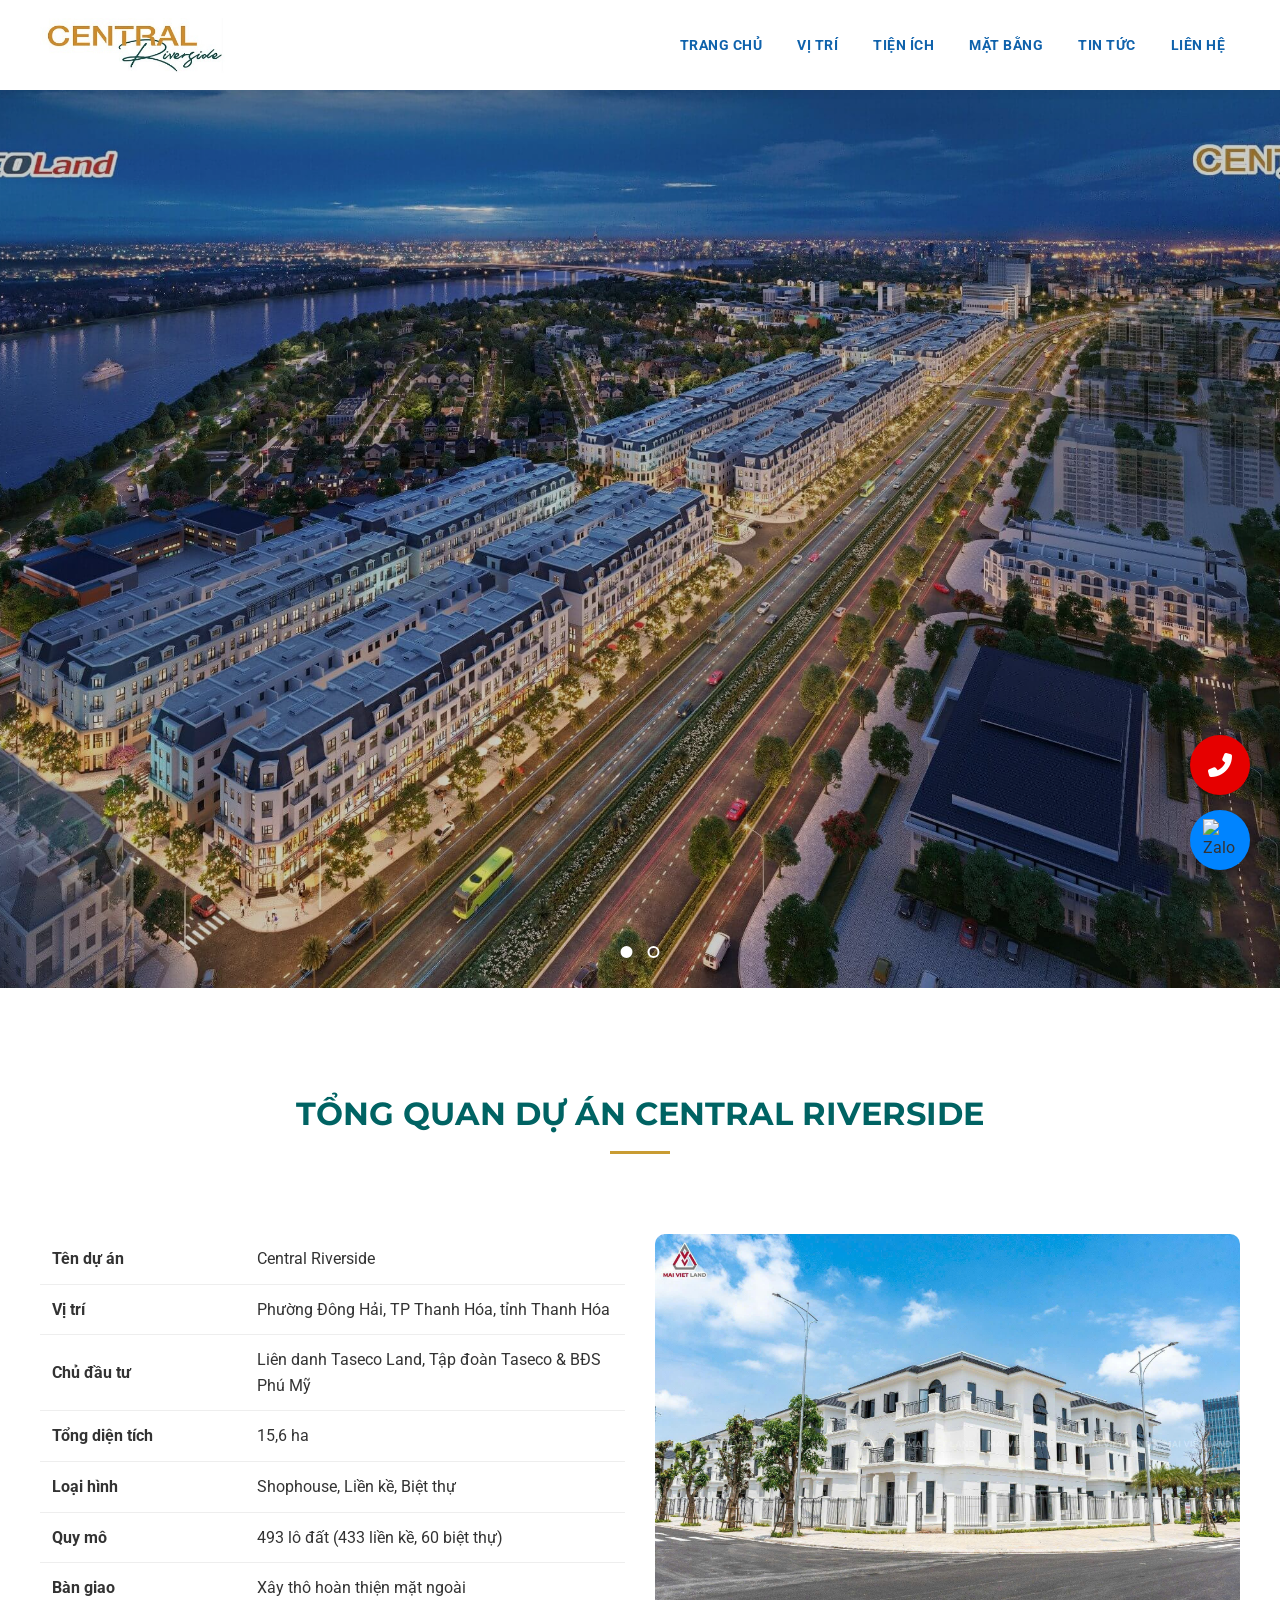
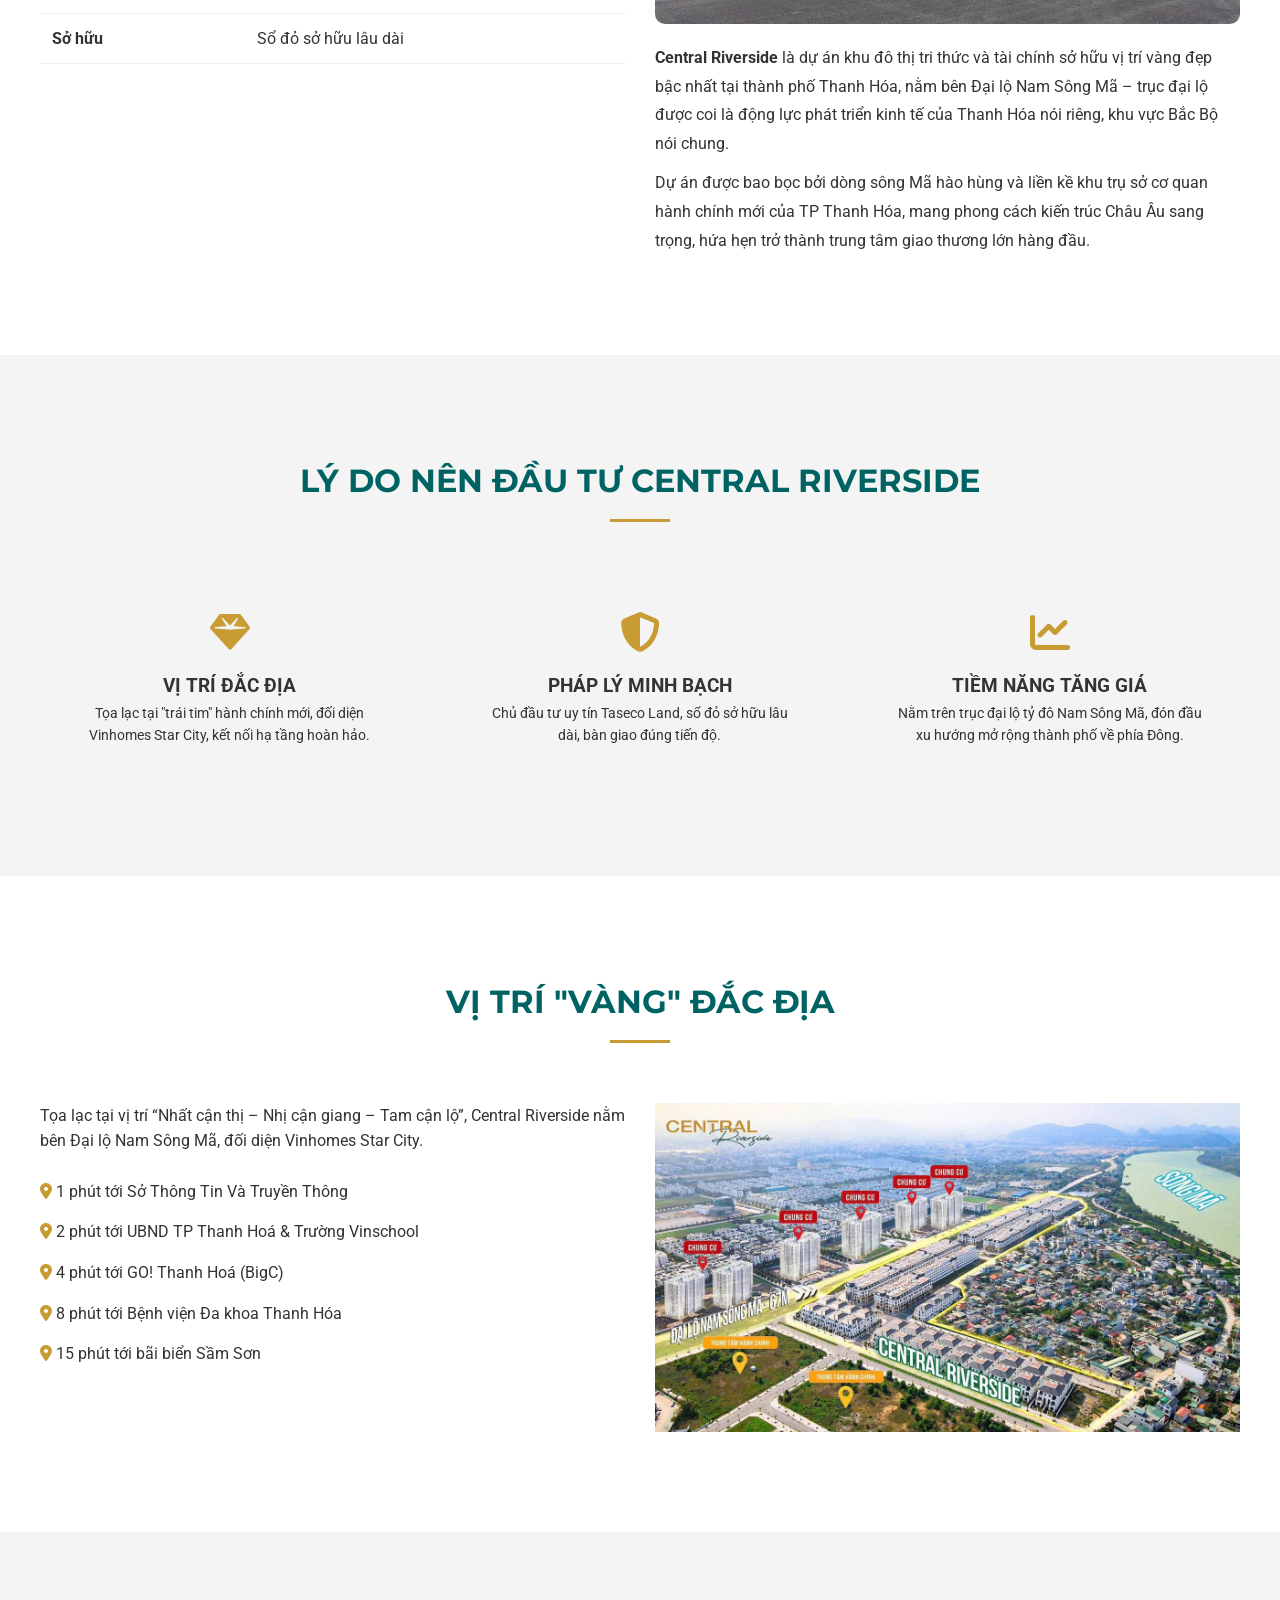
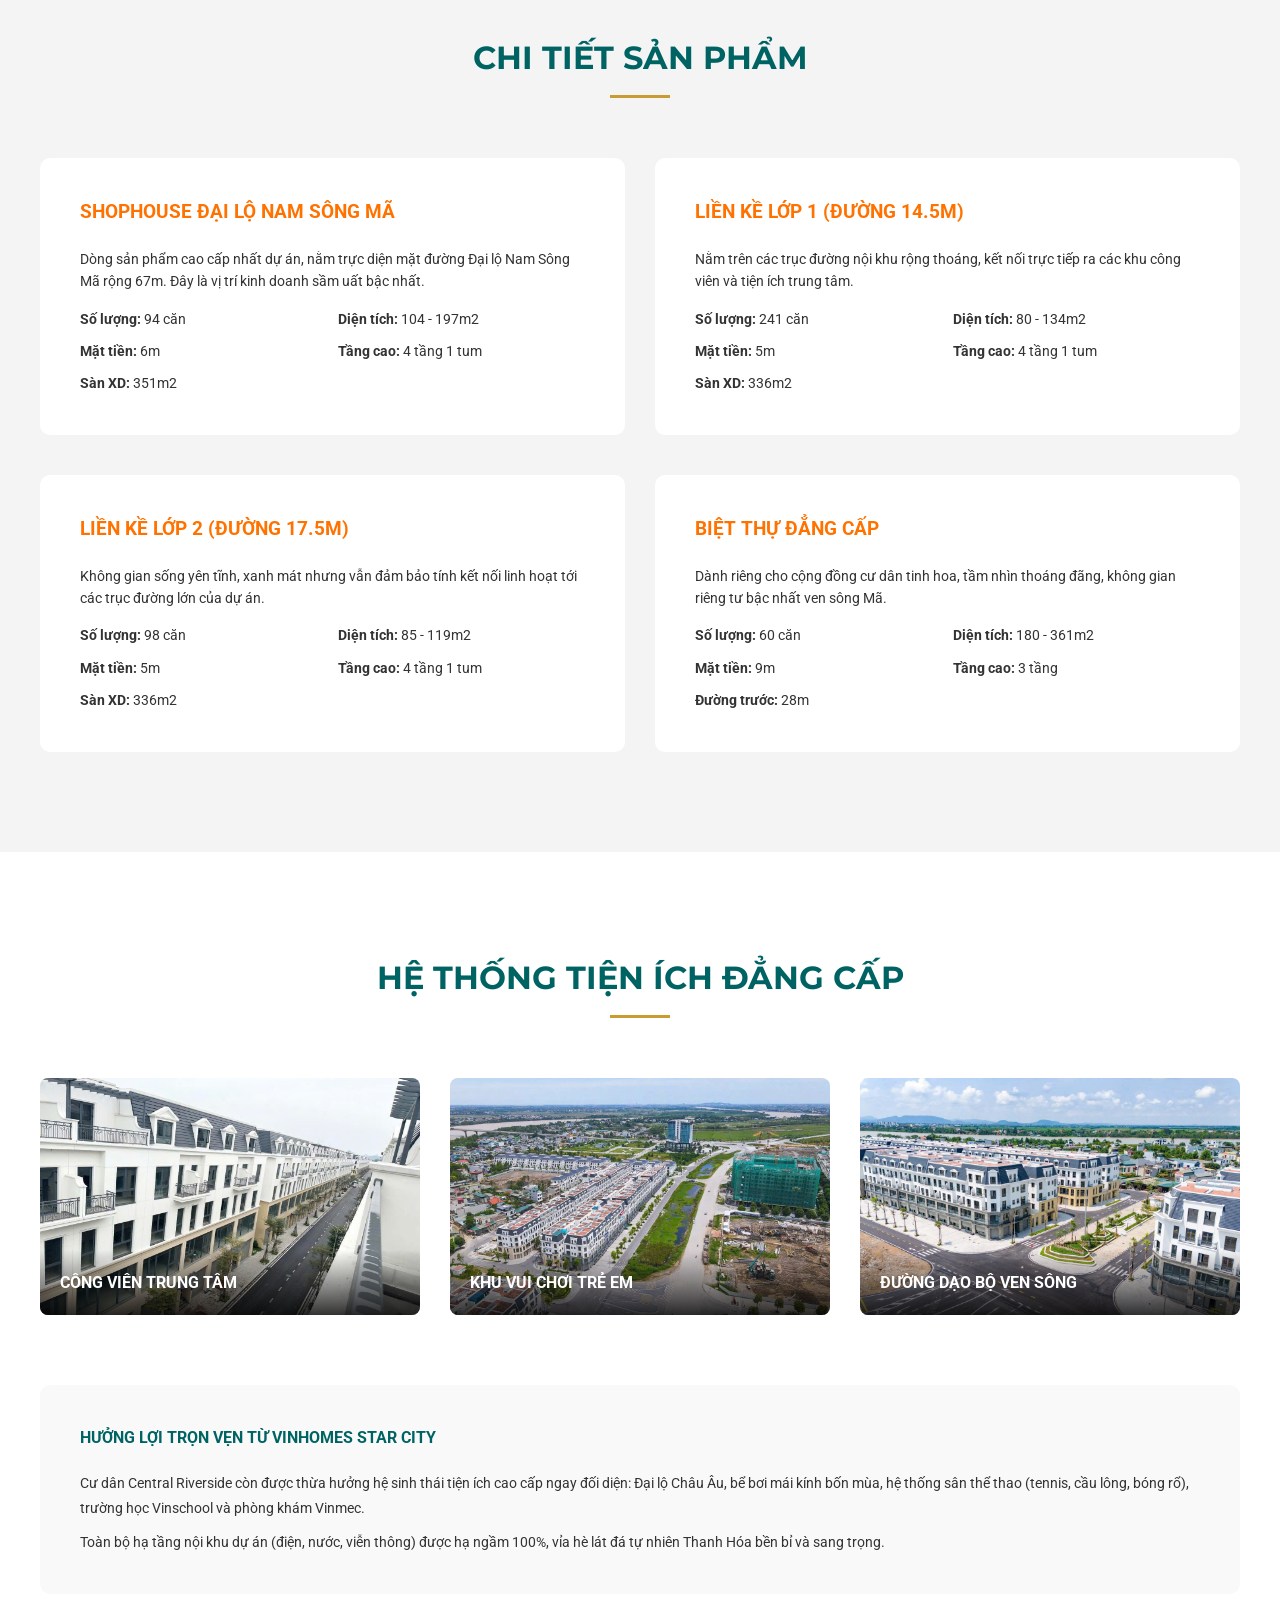
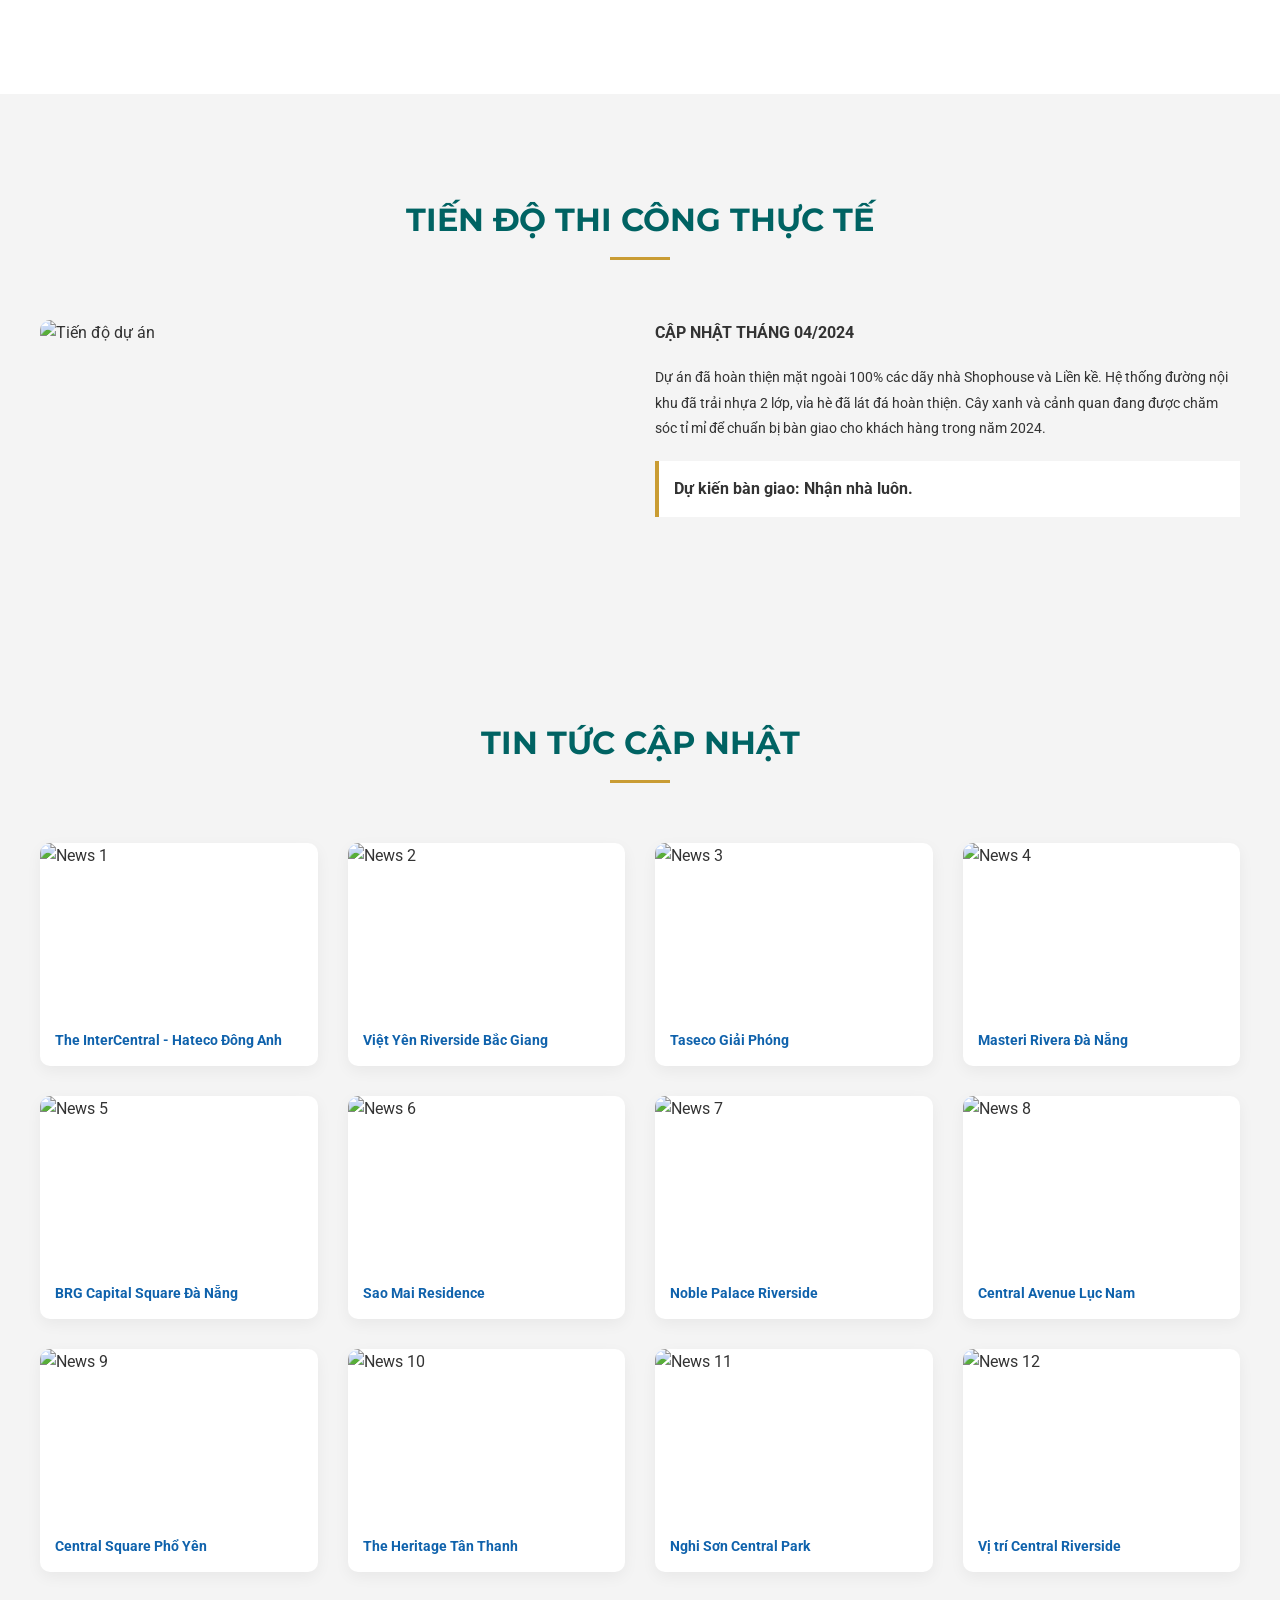
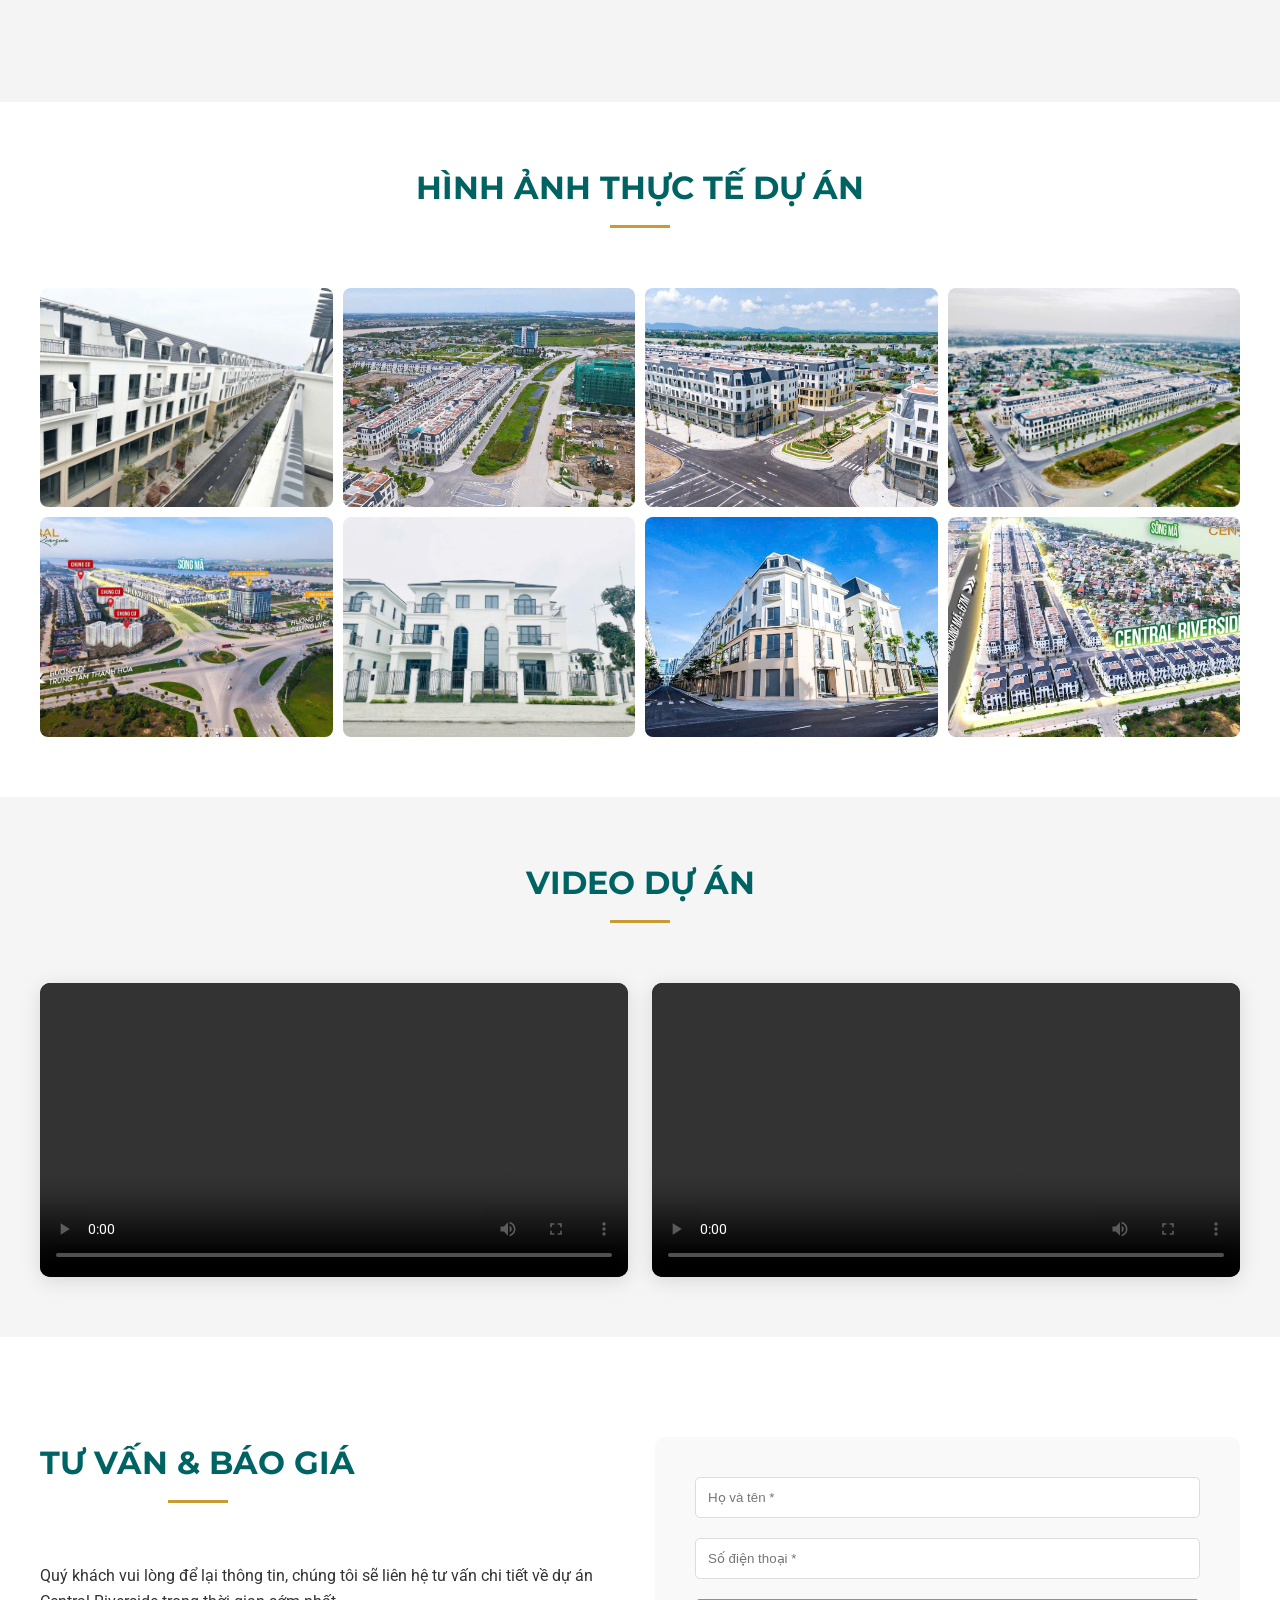
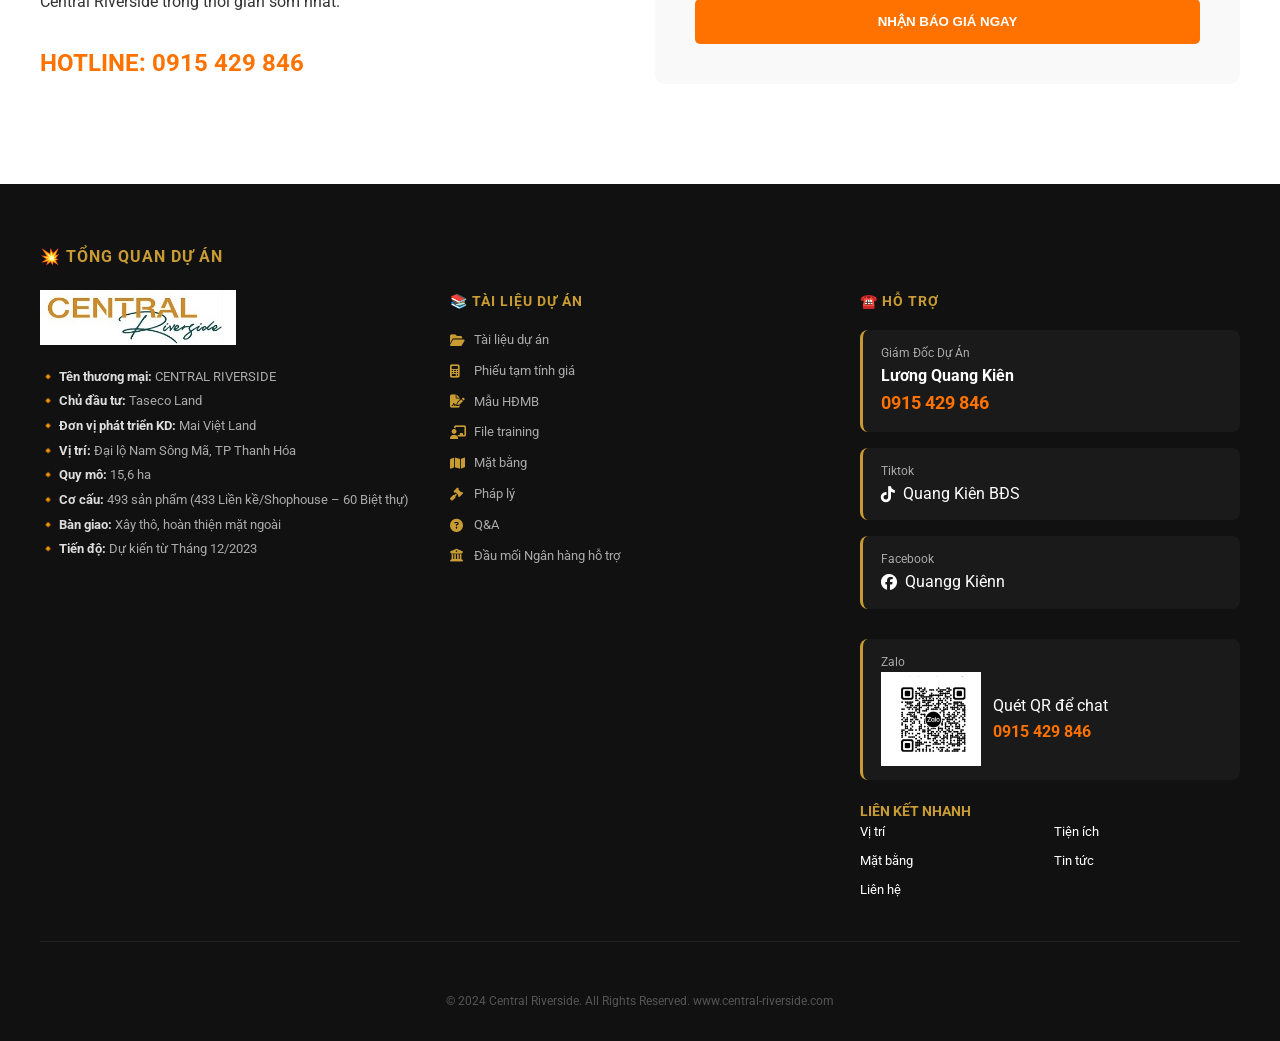
==== commit 11e96b17: "update ver" ====
--- a/index.html
+++ b/index.html
@@ -12,8 +12,8 @@
     <link href="https://fonts.googleapis.com/css2?family=Roboto:wght@400;700&family=Montserrat:wght@700&display=swap"
           rel="stylesheet">
     <link rel="stylesheet" href="https://cdnjs.cloudflare.com/ajax/libs/font-awesome/6.4.0/css/all.min.css">
-    <link rel="stylesheet" href="style.css?v=1.4">
-    <script src="assets.js?v=1.4"></script>
+    <link rel="stylesheet" href="style.css?v=1.6">
+    <script src="assets.js?v=1.6"></script>
 
     <link rel="apple-touch-icon" sizes="180x180" href="image/assets/apple-touch-icon.png">
     <link rel="icon" type="image/png" sizes="32x32" href="image/assets/favicon-32x32.png">
@@ -701,7 +701,7 @@
                                                                               alt="Zalo" width="35"></a>
 </div>
 
-<script src="script.js?v=1.4"></script>
+<script src="script.js?v=1.6"></script>
 <div id="lightbox" style="
     position: fixed;
     top: 0; left: 0;
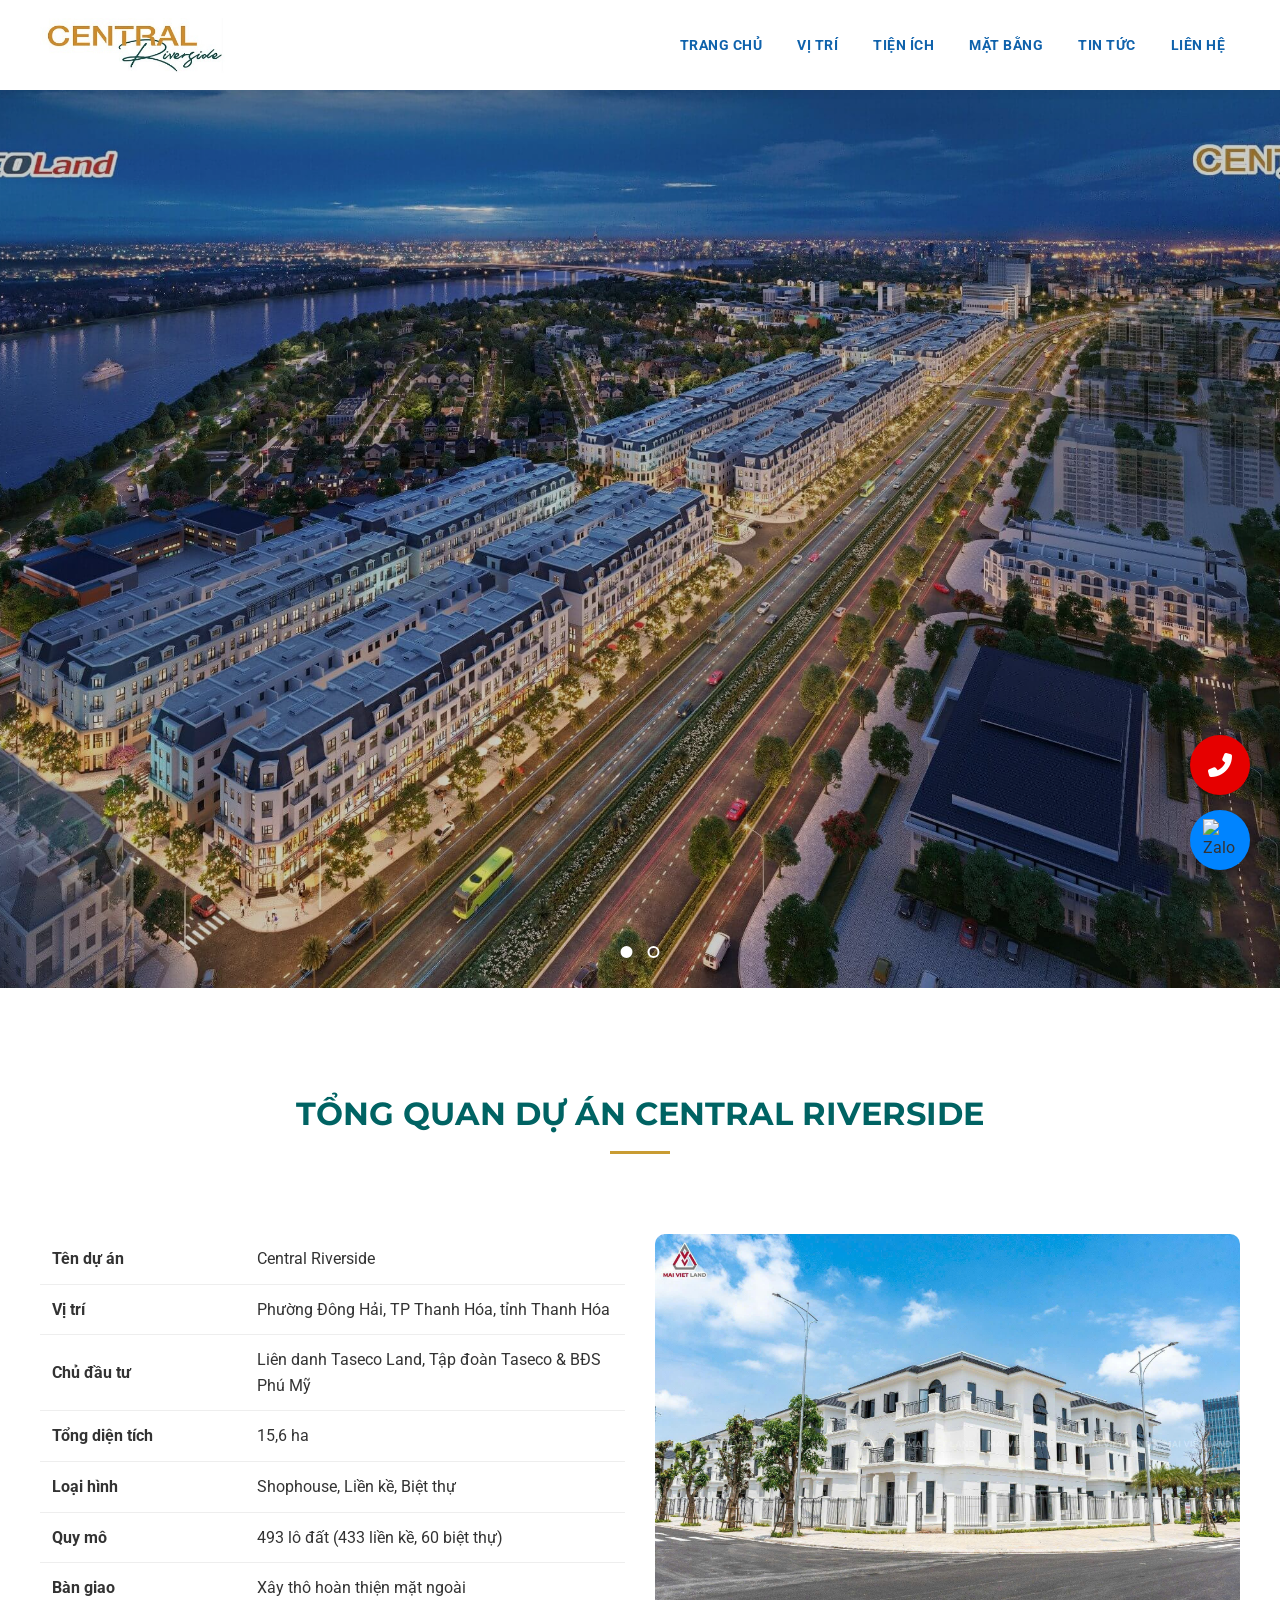
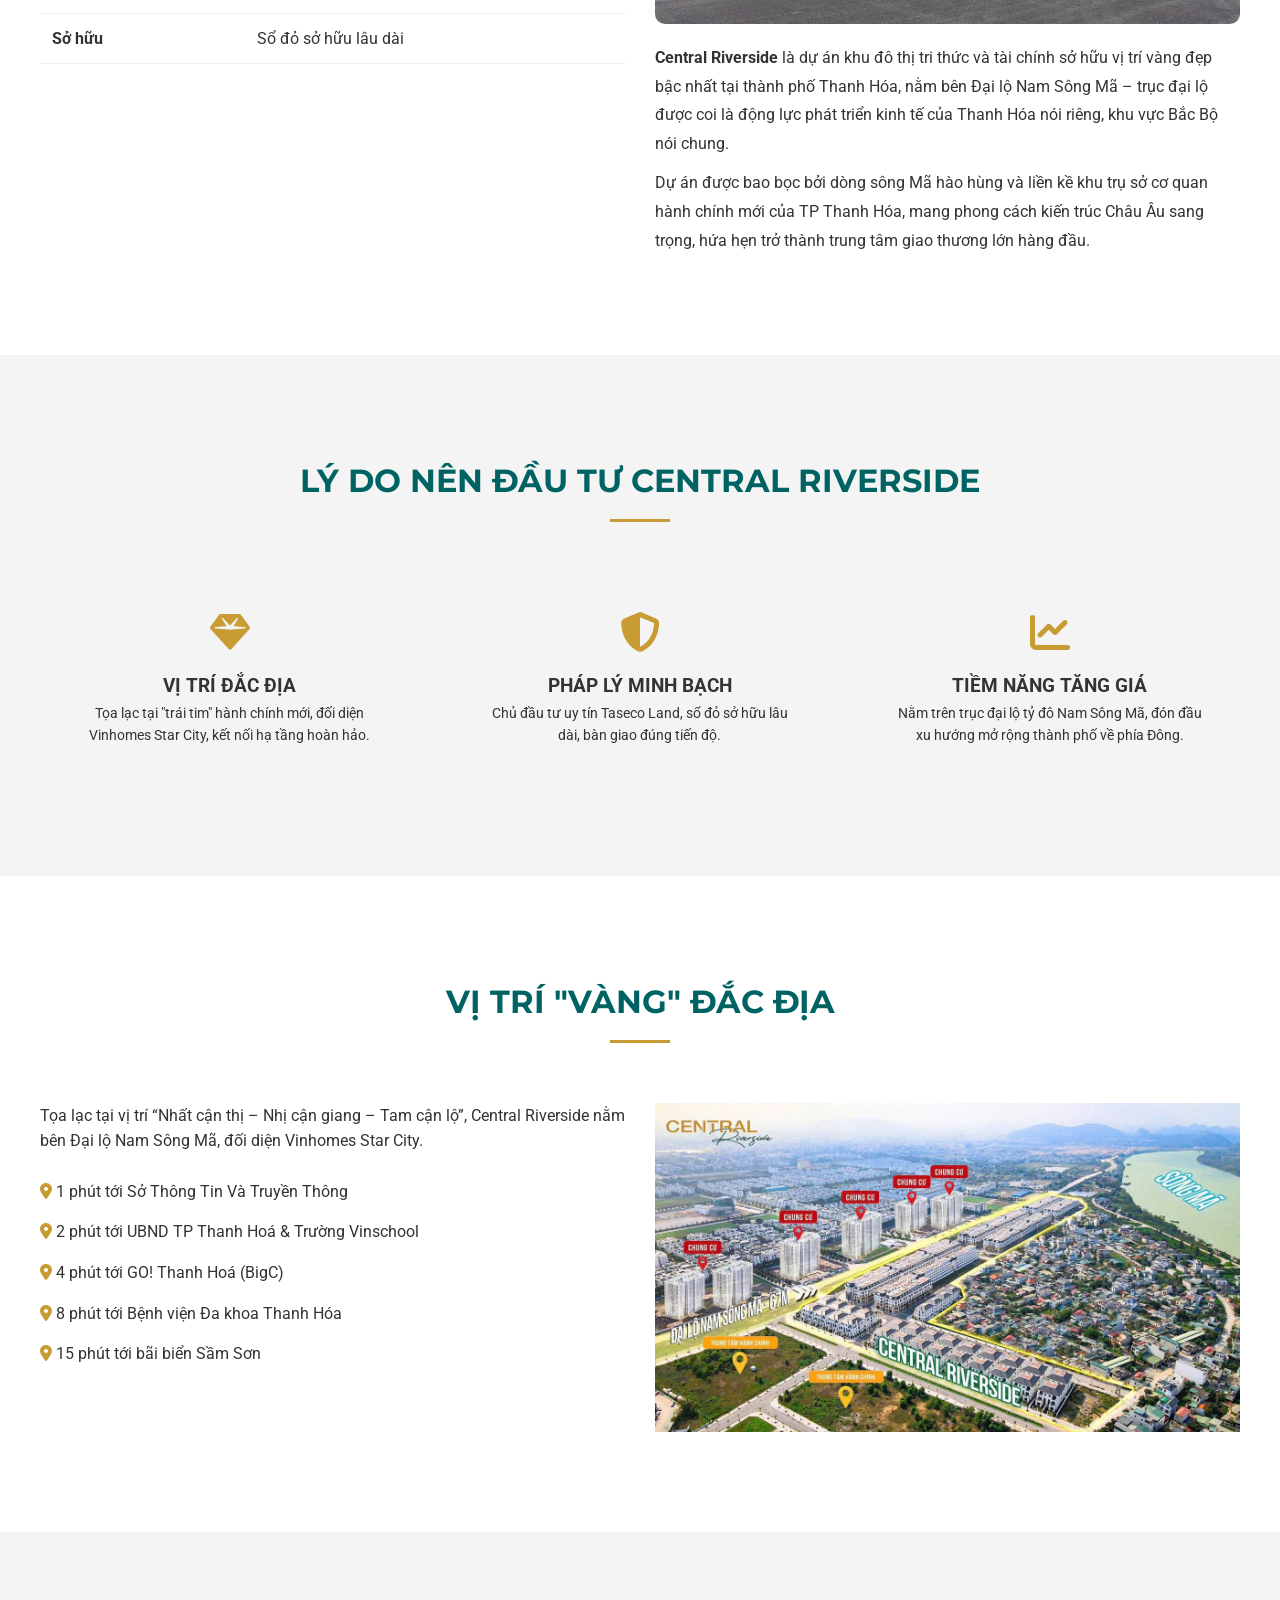
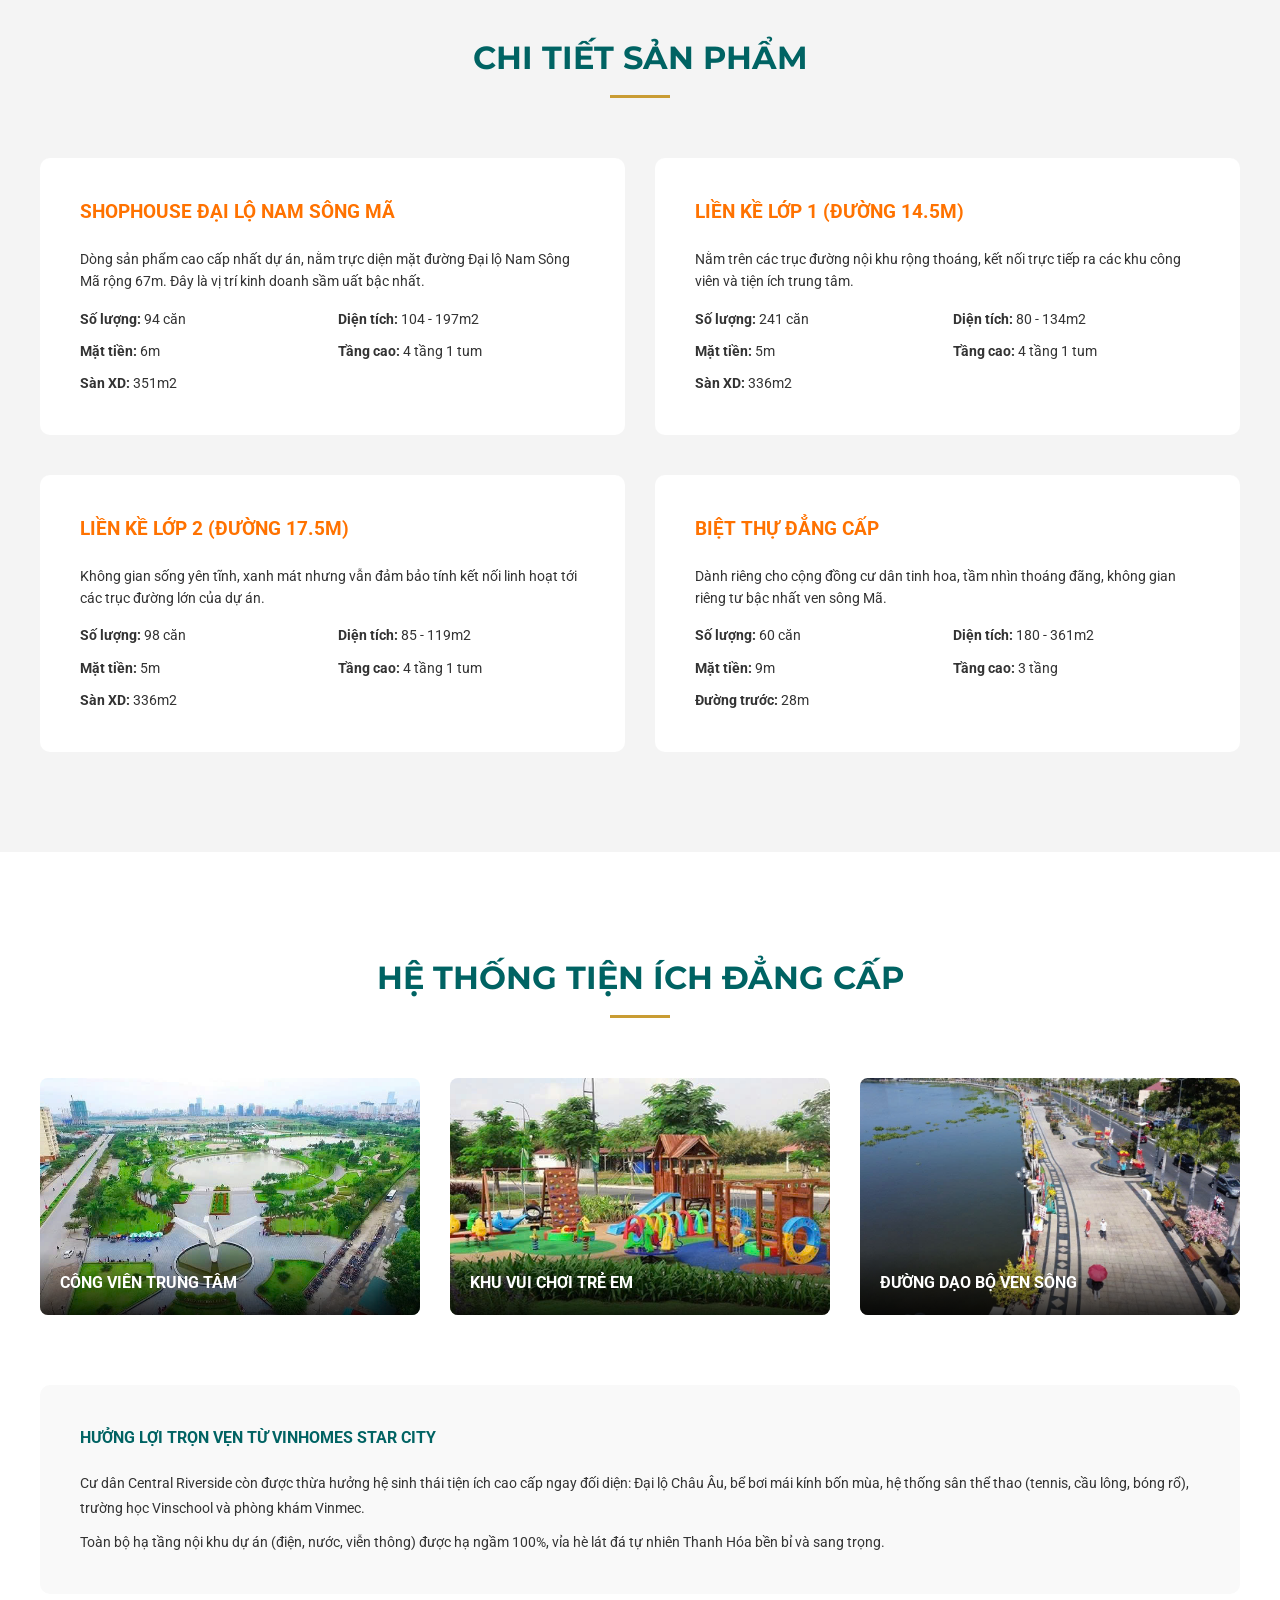
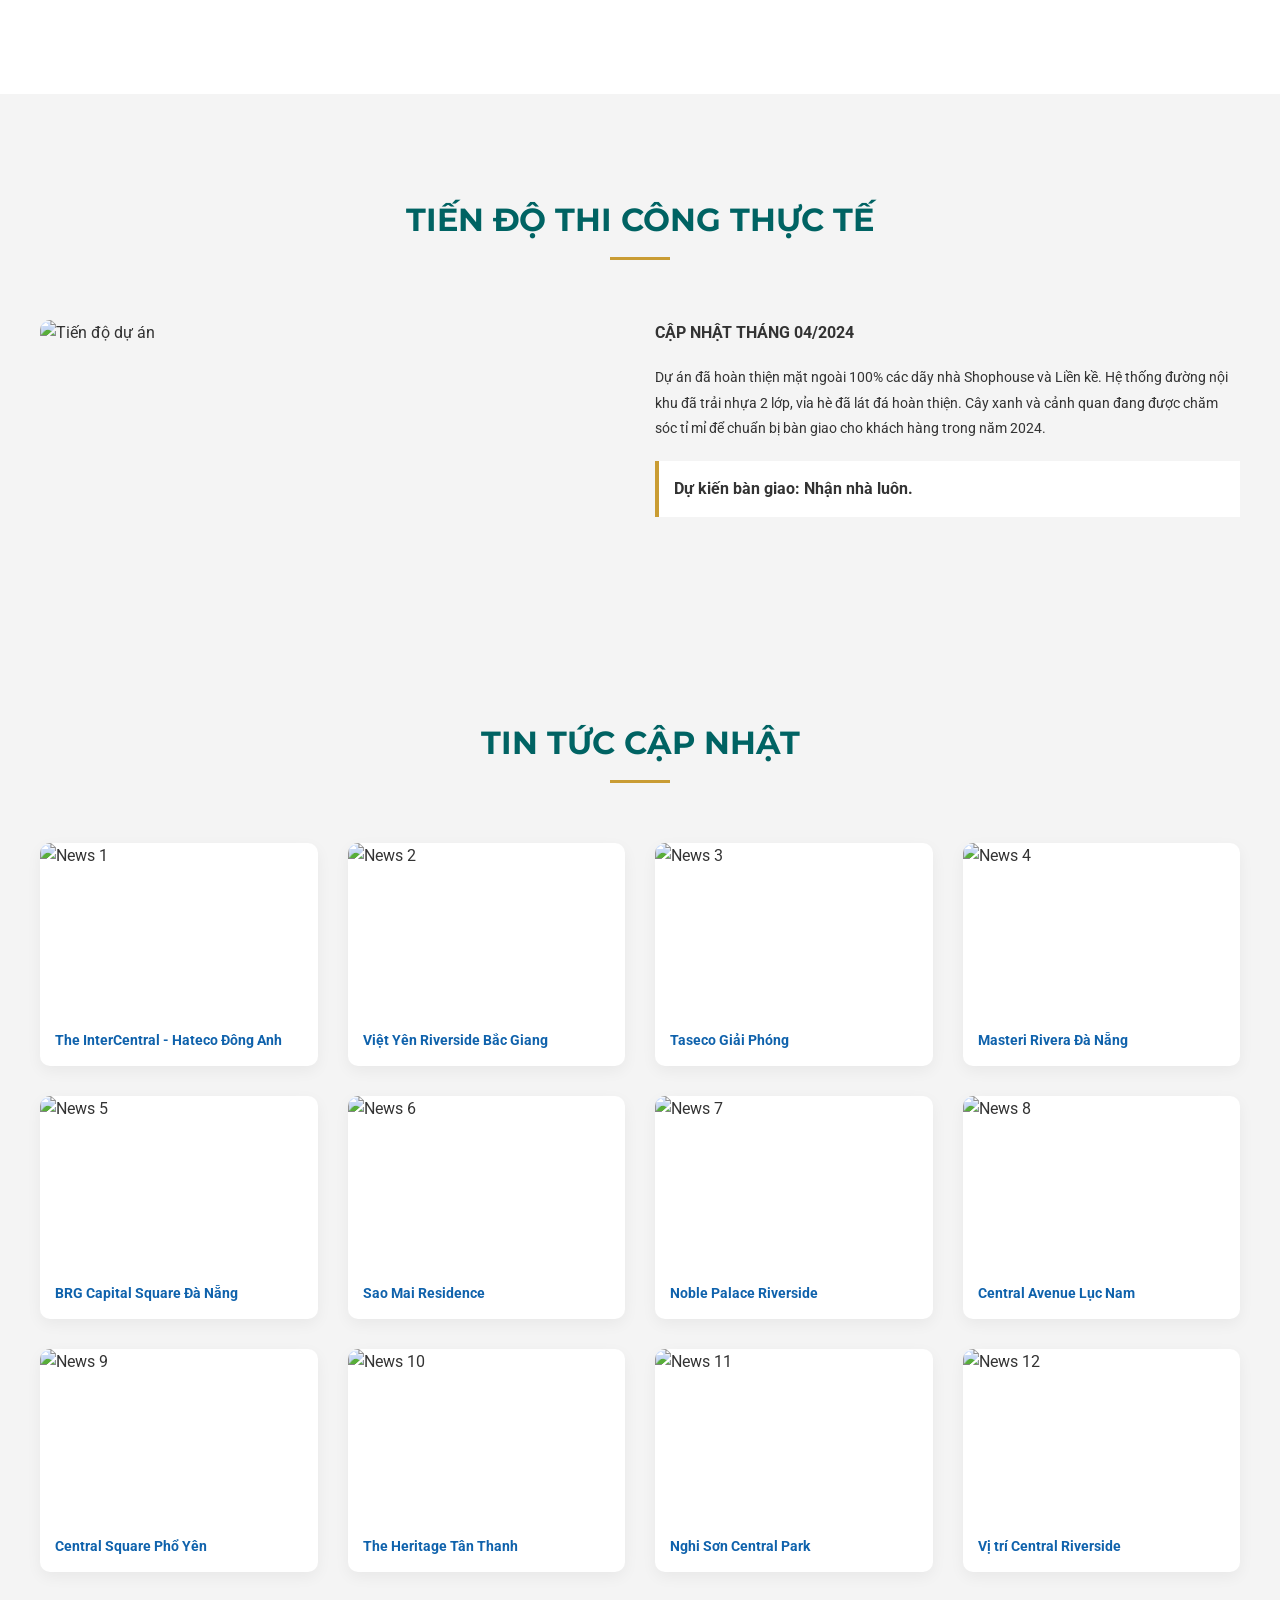
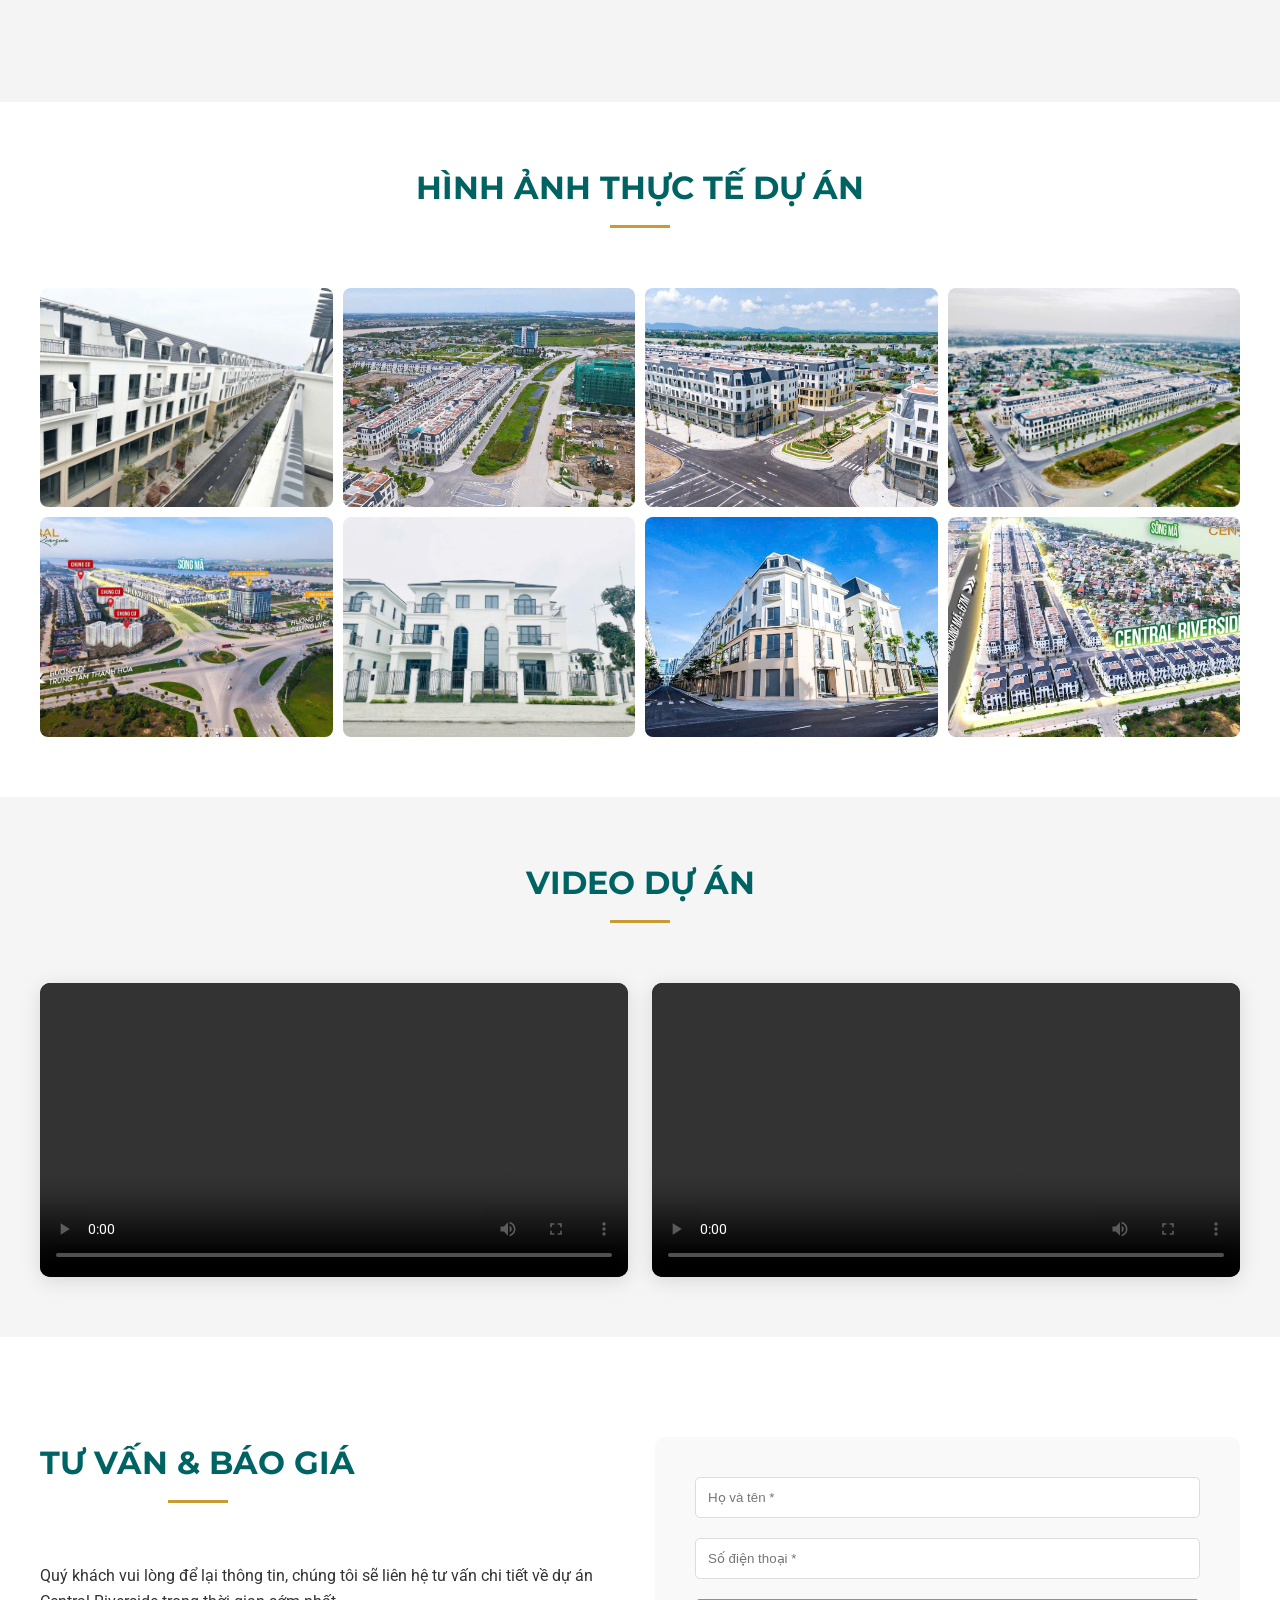
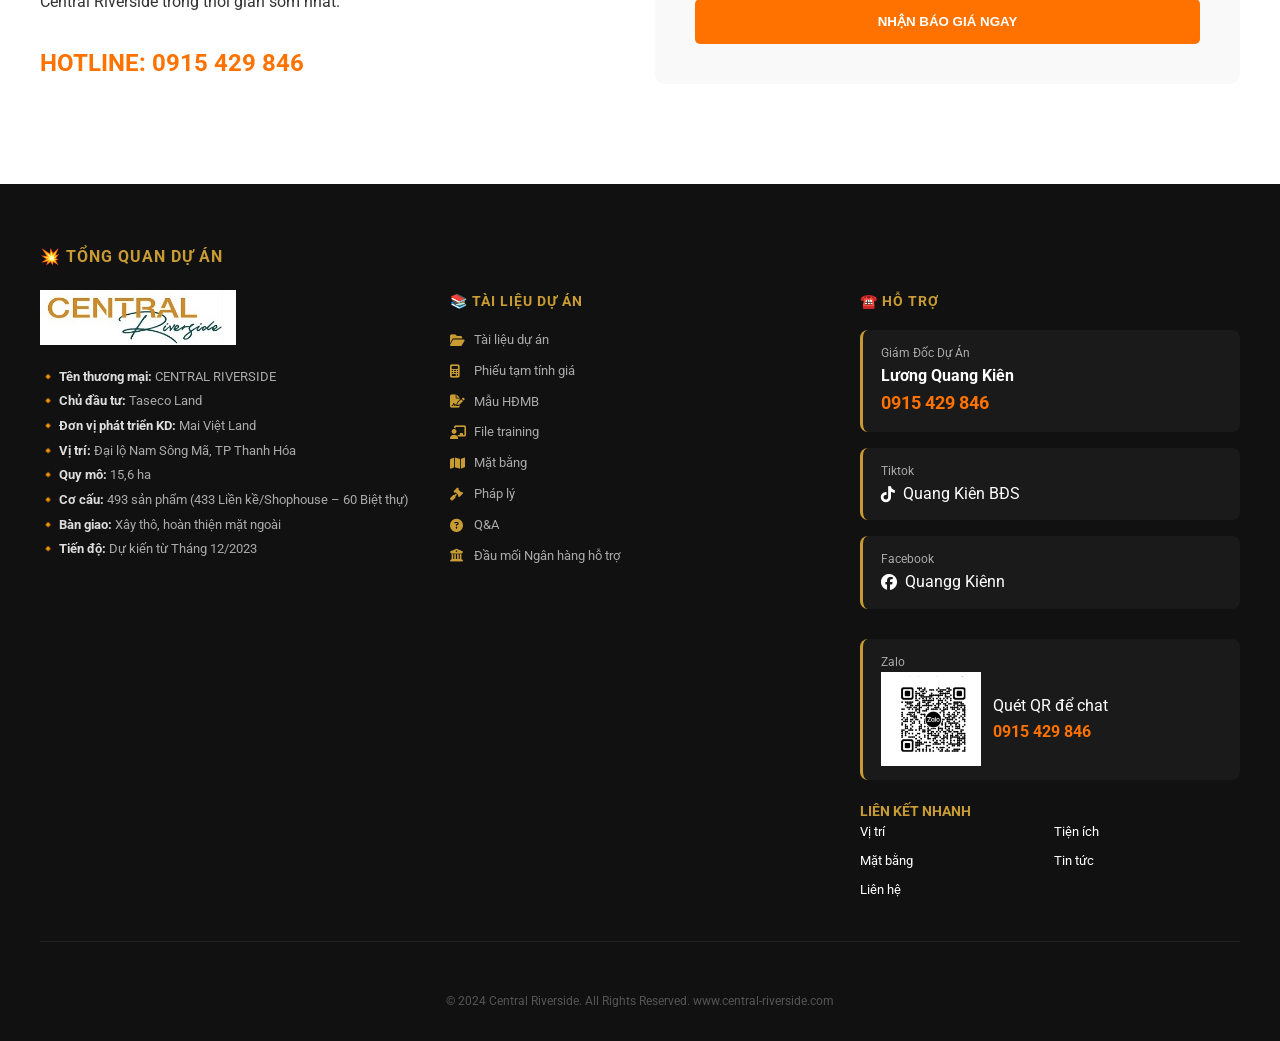
==== commit ccb8f937: "update ver" ====
--- a/index.html
+++ b/index.html
@@ -12,8 +12,8 @@
     <link href="https://fonts.googleapis.com/css2?family=Roboto:wght@400;700&family=Montserrat:wght@700&display=swap"
           rel="stylesheet">
     <link rel="stylesheet" href="https://cdnjs.cloudflare.com/ajax/libs/font-awesome/6.4.0/css/all.min.css">
-    <link rel="stylesheet" href="style.css?v=1.6">
-    <script src="assets.js?v=1.6"></script>
+    <link rel="stylesheet" href="style.css?v=1.7">
+    <script src="assets.js?v=1.7"></script>
 
     <link rel="apple-touch-icon" sizes="180x180" href="image/assets/apple-touch-icon.png">
     <link rel="icon" type="image/png" sizes="32x32" href="image/assets/favicon-32x32.png">
@@ -701,7 +701,7 @@
                                                                               alt="Zalo" width="35"></a>
 </div>
 
-<script src="script.js?v=1.6"></script>
+<script src="script.js?v=1.7"></script>
 <div id="lightbox" style="
     position: fixed;
     top: 0; left: 0;
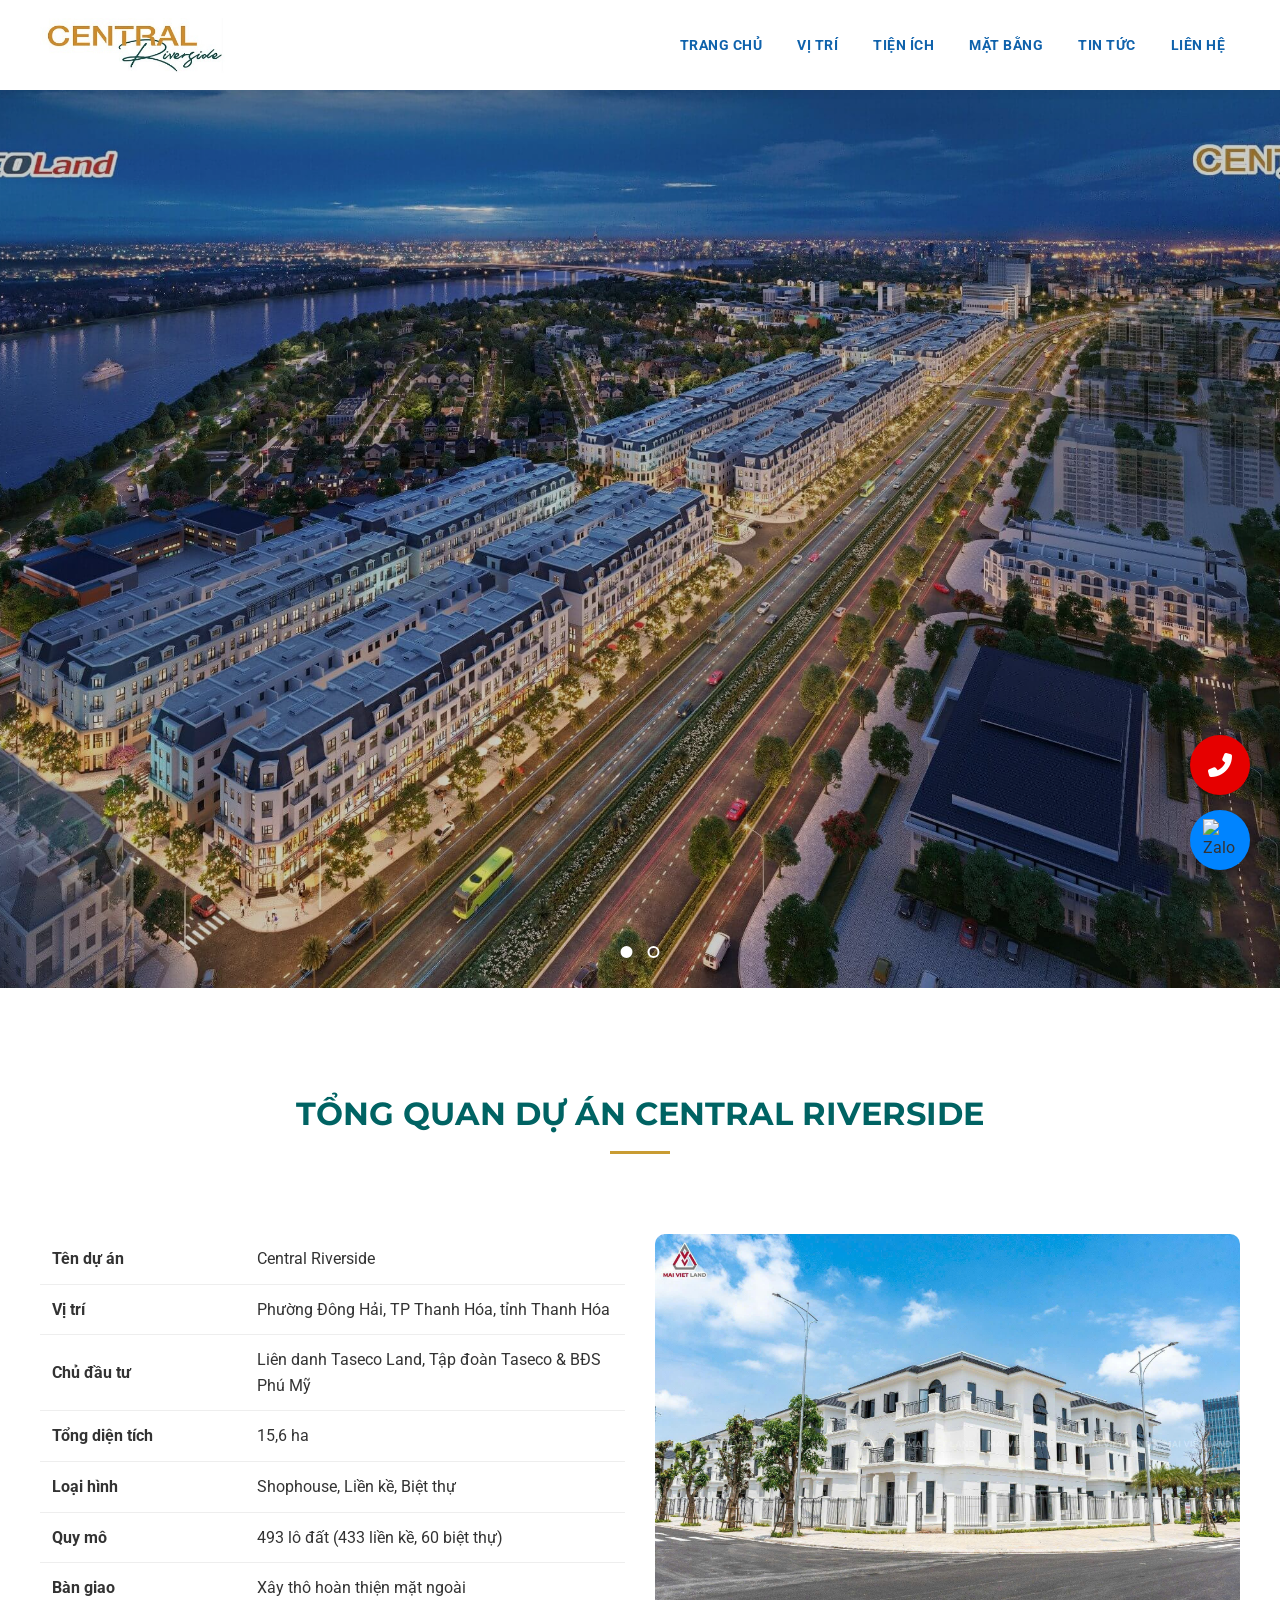
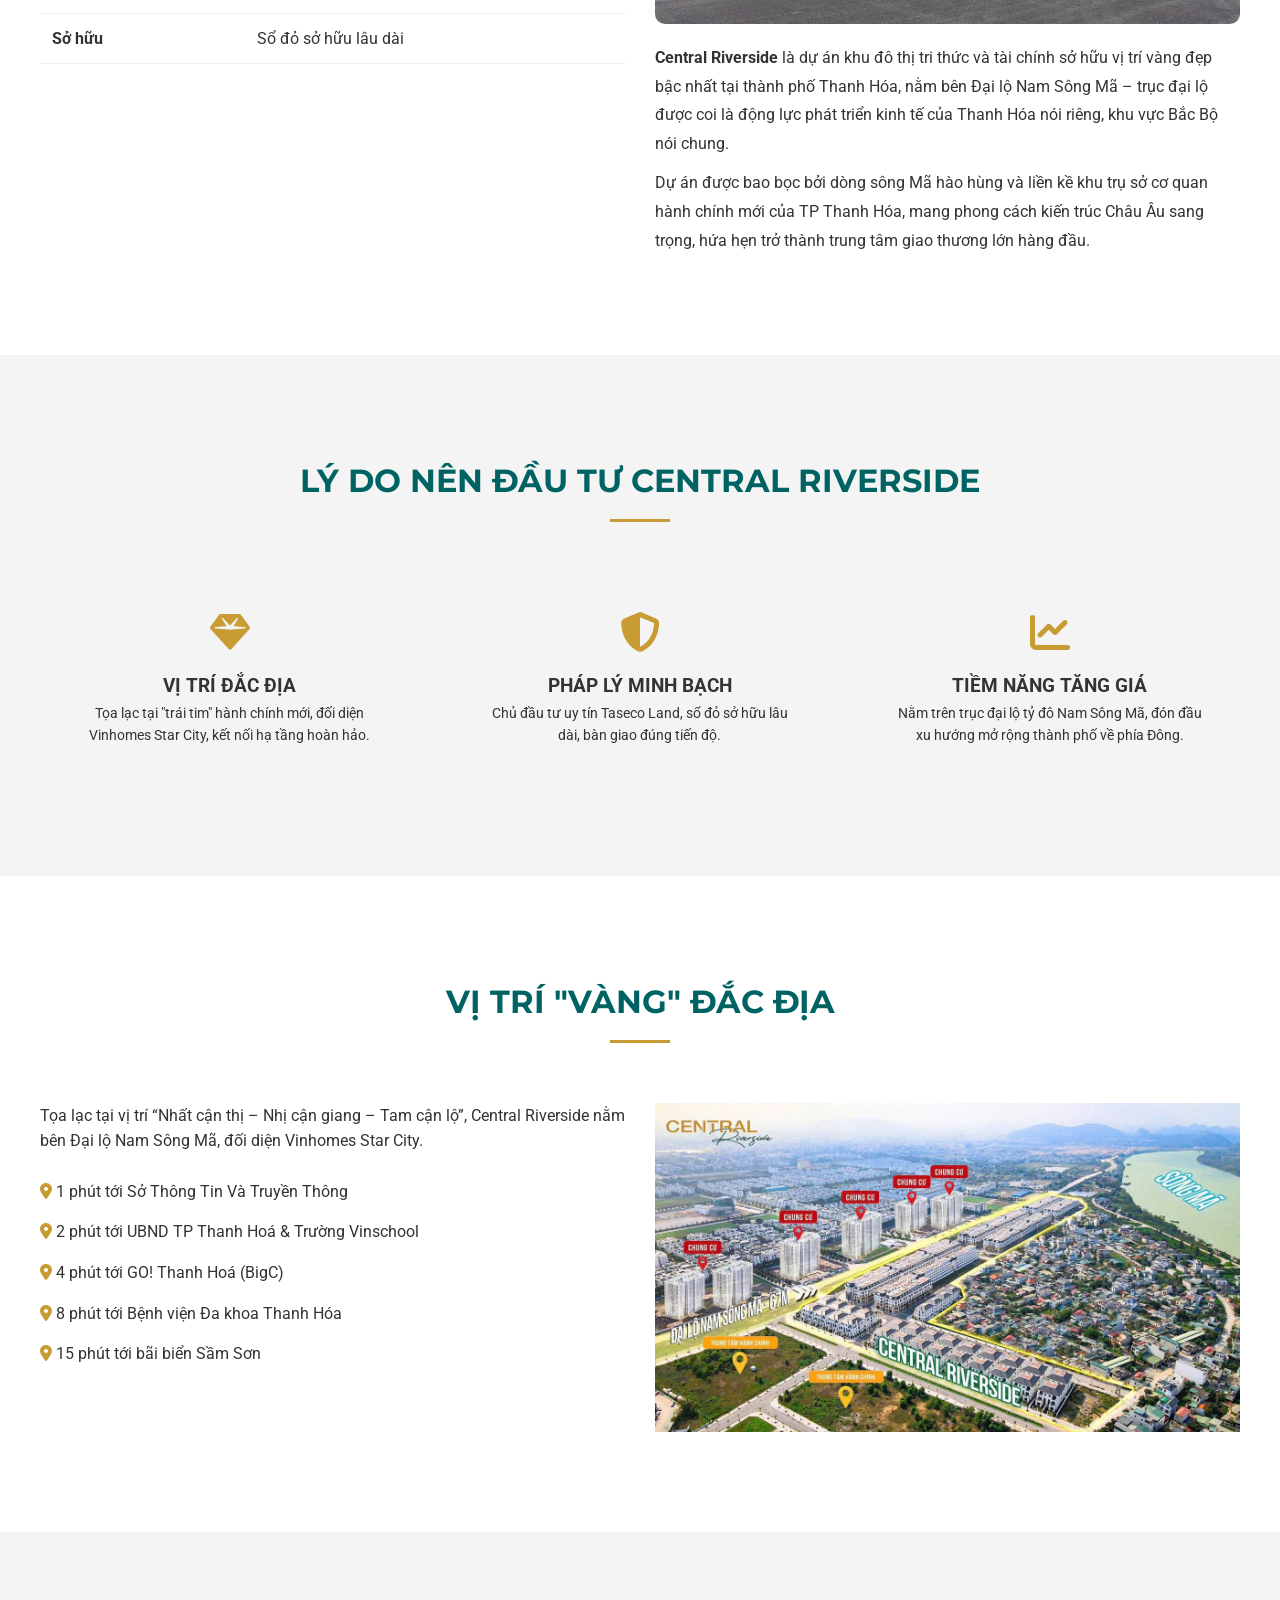
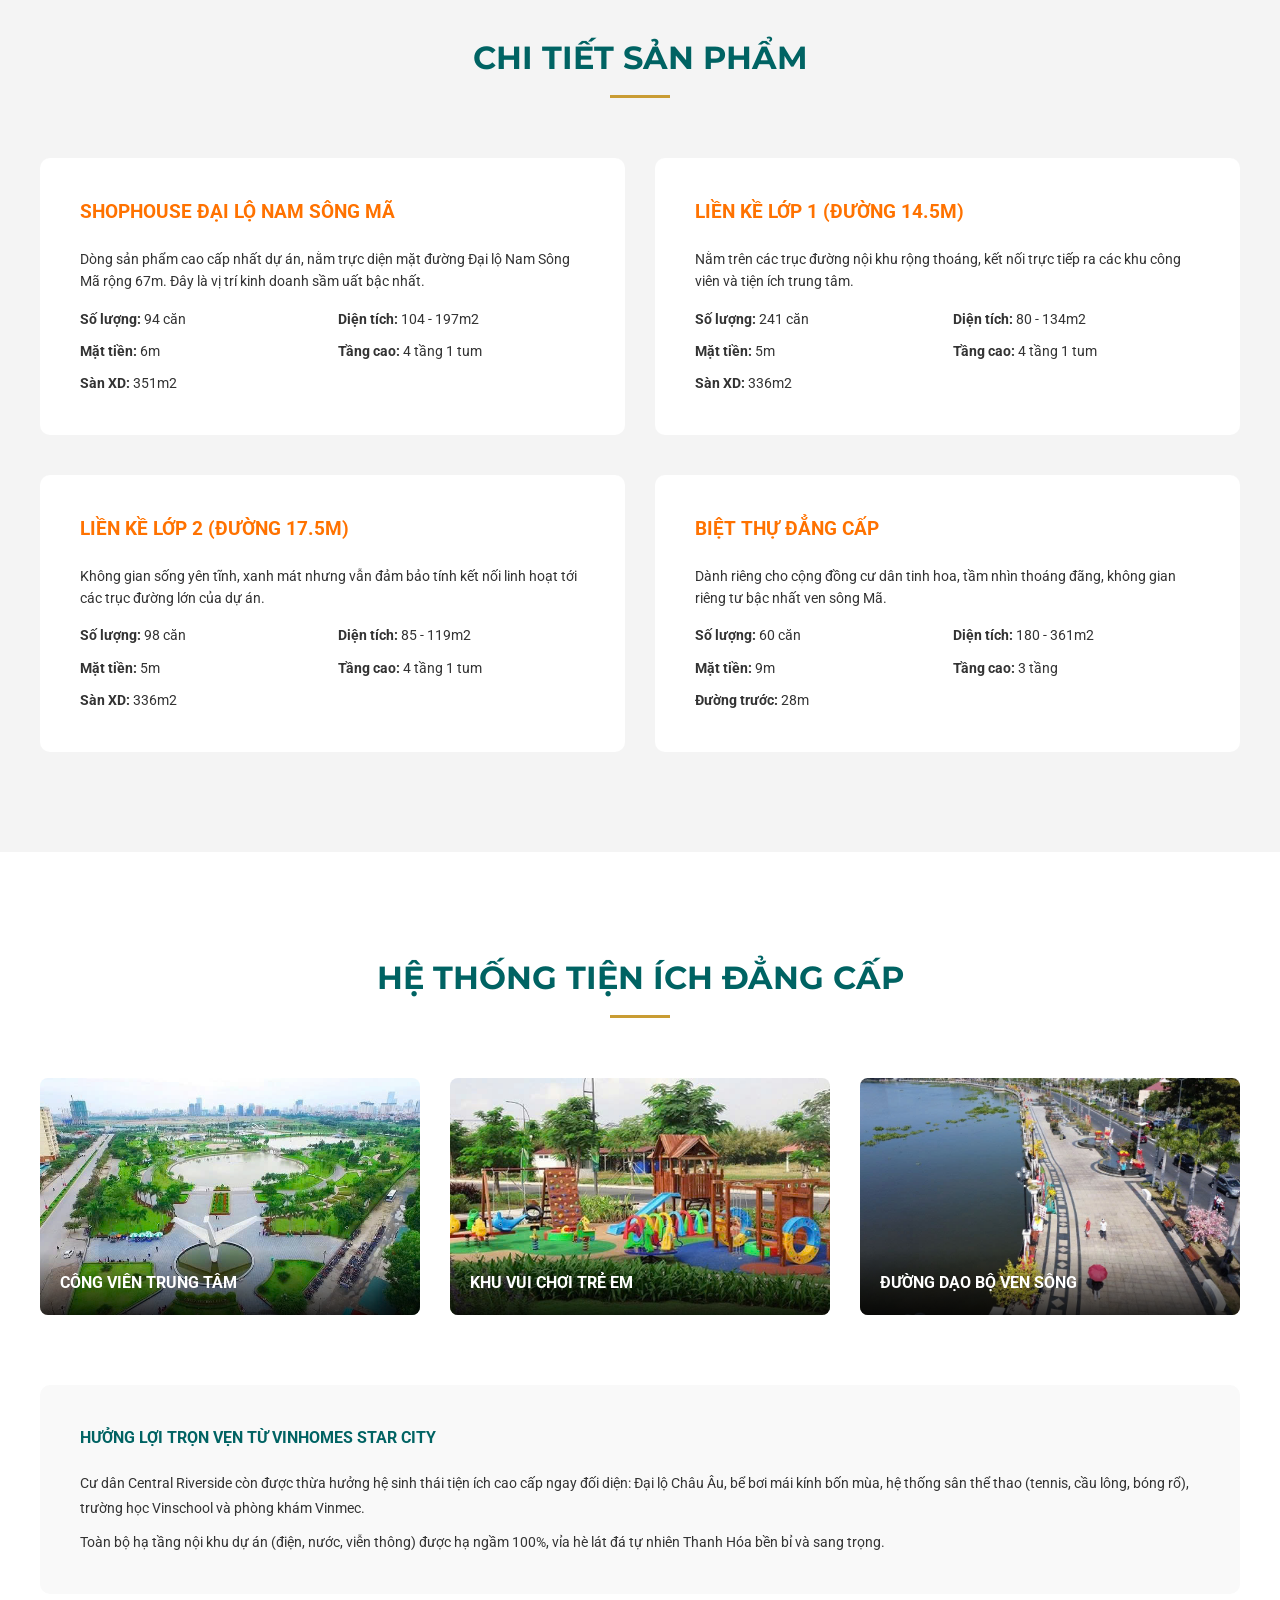
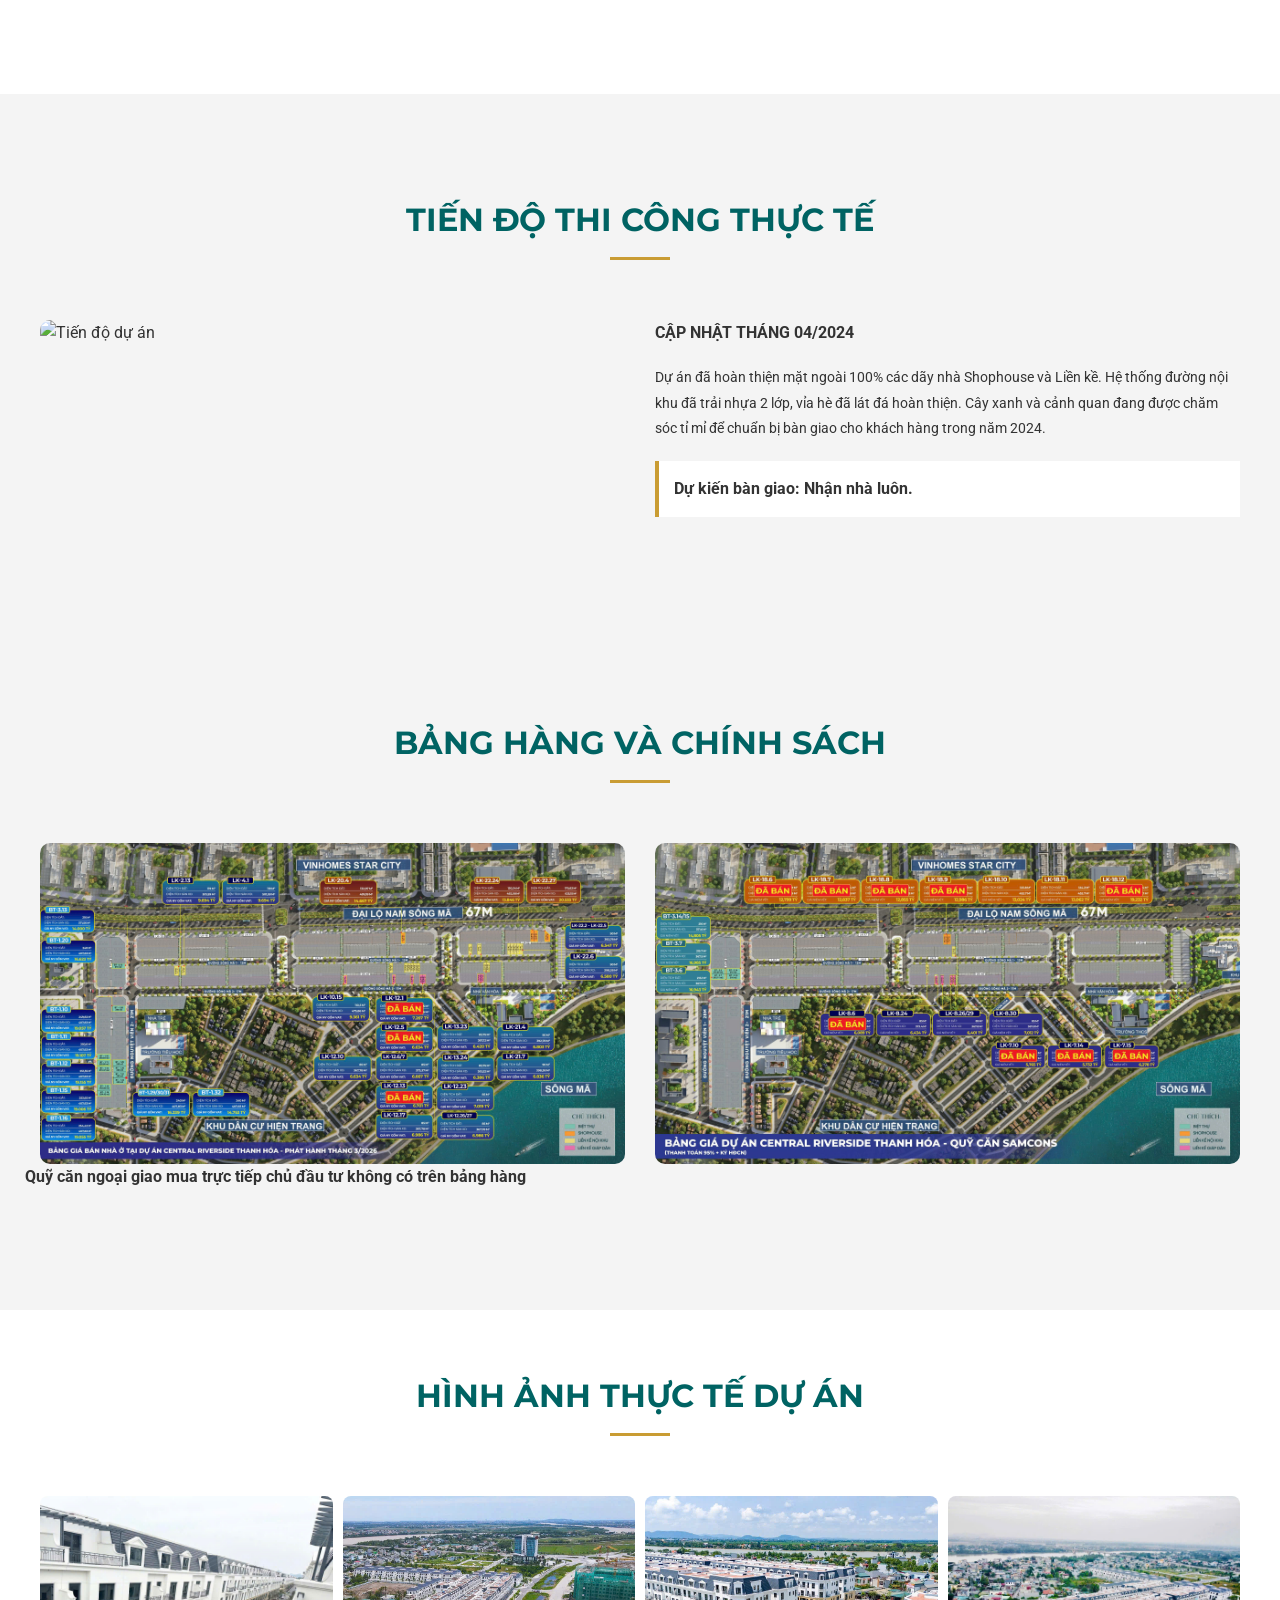
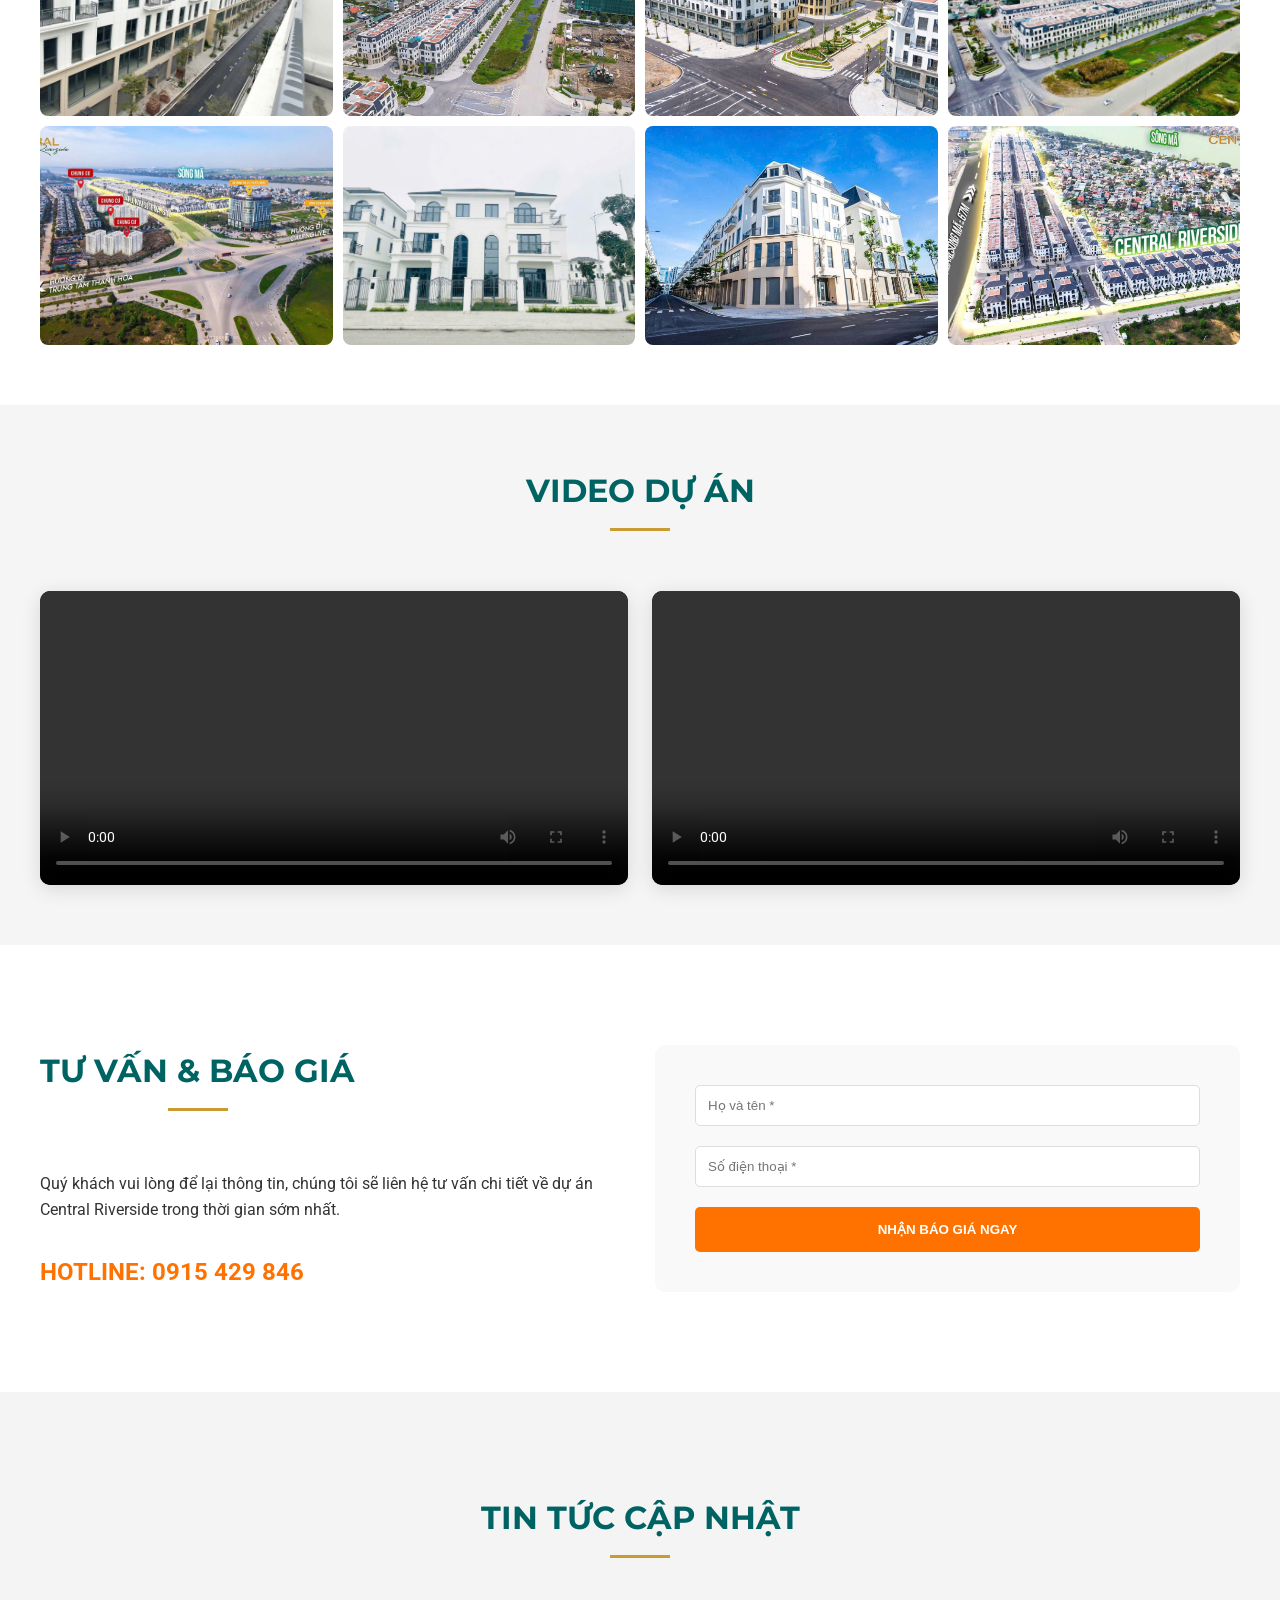
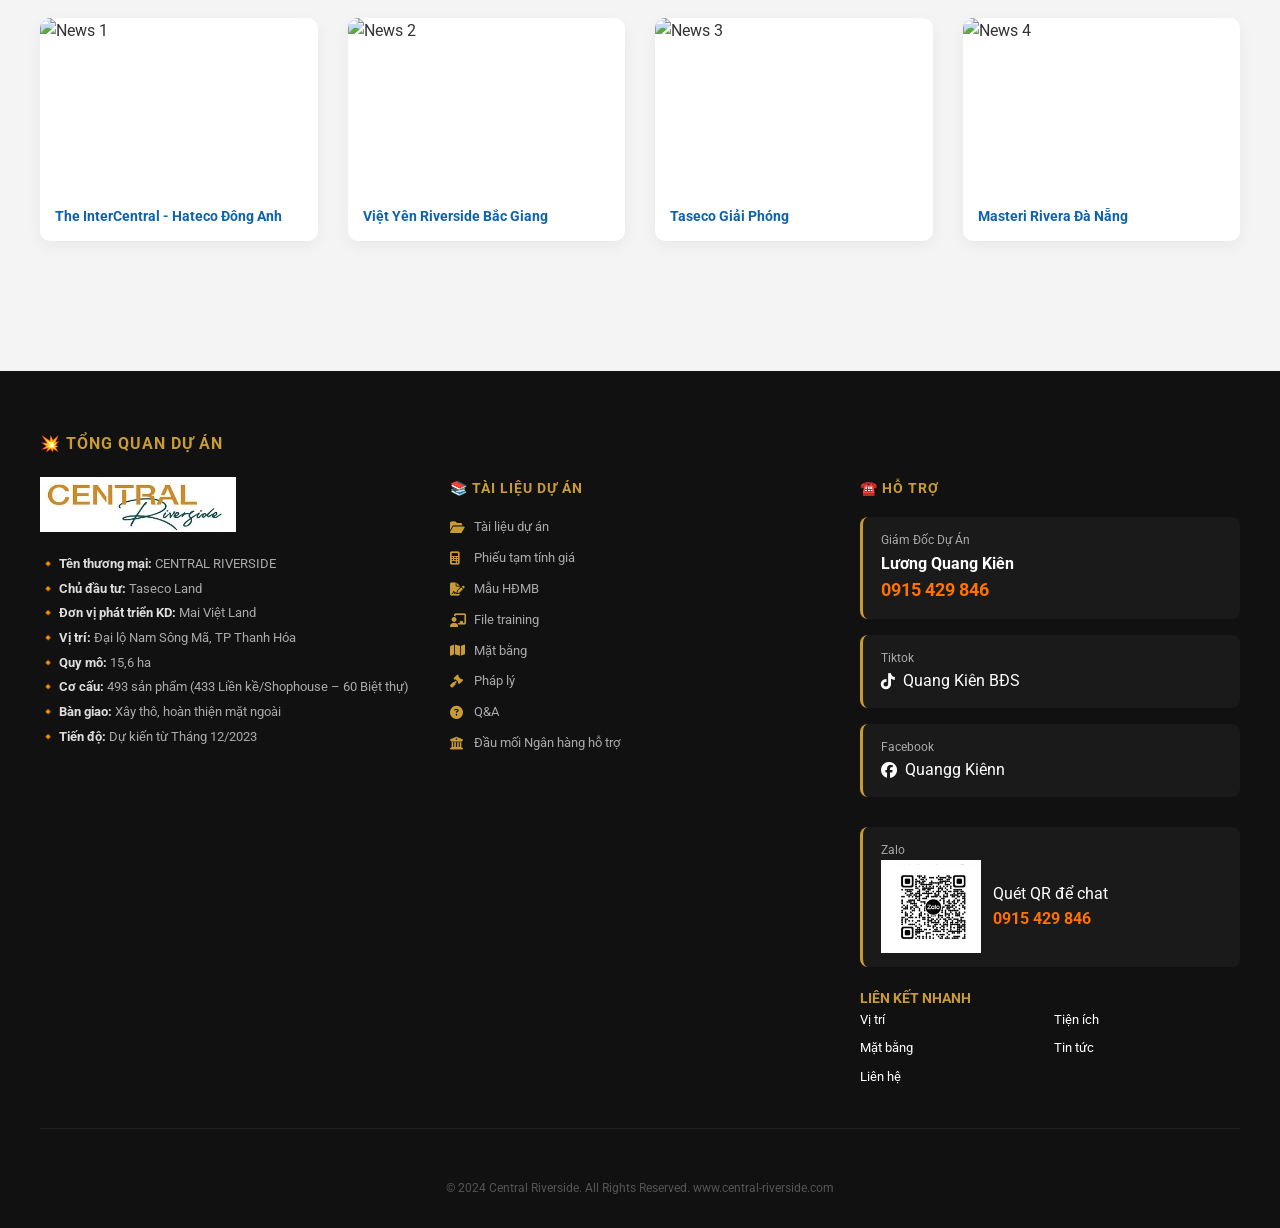
==== commit a563195e: "change: image" ====
--- a/index.html
+++ b/index.html
@@ -365,152 +365,26 @@
             </div>
         </div>
     </section>
-
-
-    <!-- News Section -->
-    <section id="news" class="bg-light">
-        <div class="container">
-            <div class="section-title">
-                <h2>TIN TỨC CẬP NHẬT</h2>
-            </div>
-            <div class="row">
-                <div class="col large-3" style="margin-bottom: 30px;">
-                    <div class="news-card">
-                        <div class="news-card-img">
-                            <img src="https://central-riverside.com/wp-content/uploads/2026/03/the-intercentral-dong-anh-4-600x400.jpg"
-                                 alt="News 1">
-                        </div>
-                        <div class="news-card-content">
-                            <h4><a href="/bai-viet/chi-tiet/the-intercentral/">The InterCentral - Hateco Đông
-                                Anh</a></h4>
-                        </div>
-                    </div>
-                </div>
-                <div class="col large-3" style="margin-bottom: 30px;">
-                    <div class="news-card">
-                        <div class="news-card-img">
-                            <img src="https://central-riverside.com/wp-content/uploads/2025/10/viet-yen-riverside-2-600x400.jpg"
-                                 alt="News 2">
-                        </div>
-                        <div class="news-card-content">
-                            <h4><a href="/bai-viet/chi-tiet/viet-yen-riverside/">Việt Yên Riverside Bắc Giang</a>
-                            </h4>
-                        </div>
-                    </div>
-                </div>
-                <div class="col large-3" style="margin-bottom: 30px;">
-                    <div class="news-card">
-                        <div class="news-card-img">
-                            <img src="https://central-riverside.com/wp-content/uploads/2025/09/taseco-1283-giai-phong-688x400.jpeg"
-                                 alt="News 3">
-                        </div>
-                        <div class="news-card-content">
-                            <h4><a href="/bai-viet/chi-tiet/taseco-giai-phong/">Taseco Giải Phóng</a></h4>
-                        </div>
-                    </div>
-                </div>
-                <div class="col large-3" style="margin-bottom: 30px;">
-                    <div class="news-card">
-                        <div class="news-card-img">
-                            <img src="https://central-riverside.com/wp-content/uploads/2025/05/masteri-rivera-da-nang-3-711x400.jpg"
-                                 alt="News 4">
-                        </div>
-                        <div class="news-card-content">
-                            <h4>Masteri Rivera Đà Nẵng</h4>
-                        </div>
-                    </div>
-                </div>
-                <div class="col large-3" style="margin-bottom: 30px;">
-                    <div class="news-card">
-                        <div class="news-card-img">
-                            <img src="https://central-riverside.com/wp-content/uploads/2025/05/capital-square-danang-2-711x400.jpg"
-                                 alt="News 5">
-                        </div>
-                        <div class="news-card-content">
-                            <h4>BRG Capital Square Đà Nẵng</h4>
-                        </div>
-                    </div>
-                </div>
-                <div class="col large-3" style="margin-bottom: 30px;">
-                    <div class="news-card">
-                        <div class="news-card-img">
-                            <img src="https://central-riverside.com/wp-content/uploads/2025/04/khu-do-thi-sao-mai-lam-son-sao-vang-tho-xuan-711x400.jpg"
-                                 alt="News 6">
-                        </div>
-                        <div class="news-card-content">
-                            <h4>Sao Mai Residence</h4>
-                        </div>
-                    </div>
-                </div>
-                <div class="col large-3" style="margin-bottom: 30px;">
-                    <div class="news-card">
-                        <div class="news-card-img">
-                            <img src="https://central-riverside.com/wp-content/uploads/2025/03/noble-palace-rvierside-cam-dinh-phuc-tho-1-717x400.jpg"
-                                 alt="News 7">
-                        </div>
-                        <div class="news-card-content">
-                            <h4>Noble Palace Riverside</h4>
-                        </div>
-                    </div>
-                </div>
-                <div class="col large-3" style="margin-bottom: 30px;">
-                    <div class="news-card">
-                        <div class="news-card-img">
-                            <img src="https://central-riverside.com/wp-content/uploads/2025/02/central-avenue-luc-nam-1-711x400.jpg"
-                                 alt="News 8">
-                        </div>
-                        <div class="news-card-content">
-                            <h4>Central Avenue Lục Nam</h4>
-                        </div>
-                    </div>
-                </div>
-                <div class="col large-3" style="margin-bottom: 30px;">
-                    <div class="news-card">
-                        <div class="news-card-img">
-                            <img src="https://central-riverside.com/wp-content/uploads/2024/11/tien-ich-central-square-711x400.jpg"
-                                 alt="News 9">
-                        </div>
-                        <div class="news-card-content">
-                            <h4>Central Square Phổ Yên</h4>
-                        </div>
-                    </div>
-                </div>
-                <div class="col large-3" style="margin-bottom: 30px;">
-                    <div class="news-card">
-                        <div class="news-card-img">
-                            <img src="https://central-riverside.com/wp-content/uploads/2024/10/the-heritage-tan-thanh-ha-nam-1-711x400.jpg"
-                                 alt="News 10">
-                        </div>
-                        <div class="news-card-content">
-                            <h4>The Heritage Tân Thanh</h4>
-                        </div>
-                    </div>
-                </div>
-                <div class="col large-3" style="margin-bottom: 30px;">
-                    <div class="news-card">
-                        <div class="news-card-img">
-                            <img src="https://central-riverside.com/wp-content/uploads/2024/09/nghi-son-central-park-1-638x400.jpg"
-                                 alt="News 11">
-                        </div>
-                        <div class="news-card-content">
-                            <h4>Nghi Sơn Central Park</h4>
-                        </div>
-                    </div>
-                </div>
-                <div class="col large-3" style="margin-bottom: 30px;">
-                    <div class="news-card">
-                        <div class="news-card-img">
-                            <img src="https://central-riverside.com/wp-content/uploads/2024/01/vi-tri-central-riverside-thanh-hoa-697x400.jpg"
-                                 alt="News 12">
-                        </div>
-                        <div class="news-card-content">
-                            <h4>Vị trí Central Riverside</h4>
-                        </div>
-                    </div>
-                </div>
-            </div>
-        </div>
-    </section>
+    <!-- Project Progress Section -->
+    <section id="product" class="bg-light">
+        <div class="container">
+            <div class="section-title">
+                <h2>BẢNG HÀNG VÀ CHÍNH SÁCH </h2>
+            </div>
+            <div class="row">
+                <div class="col large-6">
+                    <img src="image/4508413037645676847 (1).jpg"
+                         alt="Tiến độ dự án" style="border-radius: 10px;">
+                </div>
+                <div class="col large-6">
+                    <img src="image/4508413037645676847.jpg"
+                             alt="Qũy căn" style="border-radius: 10px;">
+                </div>
+                <h4 style="margin-bottom: 20px;">Quỹ căn ngoại giao mua trực tiếp chủ đầu tư không có trên bảng hàng</h4>
+            </div>
+        </div>
+    </section>
+
 
     <!-- Gallery Section -->
     <section id="gallery" style="padding: 60px 0; background: #fff;">
@@ -581,6 +455,150 @@
                         </button>
                     </form>
                 </div>
+            </div>
+        </div>
+    </section>
+    <!-- News Section -->
+    <section id="news" class="bg-light">
+        <div class="container">
+            <div class="section-title">
+                <h2>TIN TỨC CẬP NHẬT</h2>
+            </div>
+            <div class="row">
+                <div class="col large-3" style="margin-bottom: 30px;">
+                    <div class="news-card">
+                        <div class="news-card-img">
+                            <img src="https://central-riverside.com/wp-content/uploads/2026/03/the-intercentral-dong-anh-4-600x400.jpg"
+                                 alt="News 1">
+                        </div>
+                        <div class="news-card-content">
+                            <h4><a href="/bai-viet/chi-tiet/the-intercentral/">The InterCentral - Hateco Đông
+                                Anh</a></h4>
+                        </div>
+                    </div>
+                </div>
+                <div class="col large-3" style="margin-bottom: 30px;">
+                    <div class="news-card">
+                        <div class="news-card-img">
+                            <img src="https://central-riverside.com/wp-content/uploads/2025/10/viet-yen-riverside-2-600x400.jpg"
+                                 alt="News 2">
+                        </div>
+                        <div class="news-card-content">
+                            <h4><a href="/bai-viet/chi-tiet/viet-yen-riverside/">Việt Yên Riverside Bắc Giang</a>
+                            </h4>
+                        </div>
+                    </div>
+                </div>
+                <div class="col large-3" style="margin-bottom: 30px;">
+                    <div class="news-card">
+                        <div class="news-card-img">
+                            <img src="https://central-riverside.com/wp-content/uploads/2025/09/taseco-1283-giai-phong-688x400.jpeg"
+                                 alt="News 3">
+                        </div>
+                        <div class="news-card-content">
+                            <h4><a href="/bai-viet/chi-tiet/taseco-giai-phong/">Taseco Giải Phóng</a></h4>
+                        </div>
+                    </div>
+                </div>
+                <div class="col large-3" style="margin-bottom: 30px;">
+                    <div class="news-card">
+                        <div class="news-card-img">
+                            <img src="https://central-riverside.com/wp-content/uploads/2025/05/masteri-rivera-da-nang-3-711x400.jpg"
+                                 alt="News 4">
+                        </div>
+                        <div class="news-card-content">
+                            <h4>Masteri Rivera Đà Nẵng</h4>
+                        </div>
+                    </div>
+                </div>
+<!--                <div class="col large-3" style="margin-bottom: 30px;">-->
+<!--                    <div class="news-card">-->
+<!--                        <div class="news-card-img">-->
+<!--                            <img src="https://central-riverside.com/wp-content/uploads/2025/05/capital-square-danang-2-711x400.jpg"-->
+<!--                                 alt="News 5">-->
+<!--                        </div>-->
+<!--                        <div class="news-card-content">-->
+<!--                            <h4>BRG Capital Square Đà Nẵng</h4>-->
+<!--                        </div>-->
+<!--                    </div>-->
+<!--                </div>-->
+<!--                <div class="col large-3" style="margin-bottom: 30px;">-->
+<!--                    <div class="news-card">-->
+<!--                        <div class="news-card-img">-->
+<!--                            <img src="https://central-riverside.com/wp-content/uploads/2025/04/khu-do-thi-sao-mai-lam-son-sao-vang-tho-xuan-711x400.jpg"-->
+<!--                                 alt="News 6">-->
+<!--                        </div>-->
+<!--                        <div class="news-card-content">-->
+<!--                            <h4>Sao Mai Residence</h4>-->
+<!--                        </div>-->
+<!--                    </div>-->
+<!--                </div>-->
+<!--                <div class="col large-3" style="margin-bottom: 30px;">-->
+<!--                    <div class="news-card">-->
+<!--                        <div class="news-card-img">-->
+<!--                            <img src="https://central-riverside.com/wp-content/uploads/2025/03/noble-palace-rvierside-cam-dinh-phuc-tho-1-717x400.jpg"-->
+<!--                                 alt="News 7">-->
+<!--                        </div>-->
+<!--                        <div class="news-card-content">-->
+<!--                            <h4>Noble Palace Riverside</h4>-->
+<!--                        </div>-->
+<!--                    </div>-->
+<!--                </div>-->
+<!--                <div class="col large-3" style="margin-bottom: 30px;">-->
+<!--                    <div class="news-card">-->
+<!--                        <div class="news-card-img">-->
+<!--                            <img src="https://central-riverside.com/wp-content/uploads/2025/02/central-avenue-luc-nam-1-711x400.jpg"-->
+<!--                                 alt="News 8">-->
+<!--                        </div>-->
+<!--                        <div class="news-card-content">-->
+<!--                            <h4>Central Avenue Lục Nam</h4>-->
+<!--                        </div>-->
+<!--                    </div>-->
+<!--                </div>-->
+<!--                <div class="col large-3" style="margin-bottom: 30px;">-->
+<!--                    <div class="news-card">-->
+<!--                        <div class="news-card-img">-->
+<!--                            <img src="https://central-riverside.com/wp-content/uploads/2024/11/tien-ich-central-square-711x400.jpg"-->
+<!--                                 alt="News 9">-->
+<!--                        </div>-->
+<!--                        <div class="news-card-content">-->
+<!--                            <h4>Central Square Phổ Yên</h4>-->
+<!--                        </div>-->
+<!--                    </div>-->
+<!--                </div>-->
+<!--                <div class="col large-3" style="margin-bottom: 30px;">-->
+<!--                    <div class="news-card">-->
+<!--                        <div class="news-card-img">-->
+<!--                            <img src="https://central-riverside.com/wp-content/uploads/2024/10/the-heritage-tan-thanh-ha-nam-1-711x400.jpg"-->
+<!--                                 alt="News 10">-->
+<!--                        </div>-->
+<!--                        <div class="news-card-content">-->
+<!--                            <h4>The Heritage Tân Thanh</h4>-->
+<!--                        </div>-->
+<!--                    </div>-->
+<!--                </div>-->
+<!--                <div class="col large-3" style="margin-bottom: 30px;">-->
+<!--                    <div class="news-card">-->
+<!--                        <div class="news-card-img">-->
+<!--                            <img src="https://central-riverside.com/wp-content/uploads/2024/09/nghi-son-central-park-1-638x400.jpg"-->
+<!--                                 alt="News 11">-->
+<!--                        </div>-->
+<!--                        <div class="news-card-content">-->
+<!--                            <h4>Nghi Sơn Central Park</h4>-->
+<!--                        </div>-->
+<!--                    </div>-->
+<!--                </div>-->
+<!--                <div class="col large-3" style="margin-bottom: 30px;">-->
+<!--                    <div class="news-card">-->
+<!--                        <div class="news-card-img">-->
+<!--                            <img src="https://central-riverside.com/wp-content/uploads/2024/01/vi-tri-central-riverside-thanh-hoa-697x400.jpg"-->
+<!--                                 alt="News 12">-->
+<!--                        </div>-->
+<!--                        <div class="news-card-content">-->
+<!--                            <h4>Vị trí Central Riverside</h4>-->
+<!--                        </div>-->
+<!--                    </div>-->
+<!--                </div>-->
             </div>
         </div>
     </section>
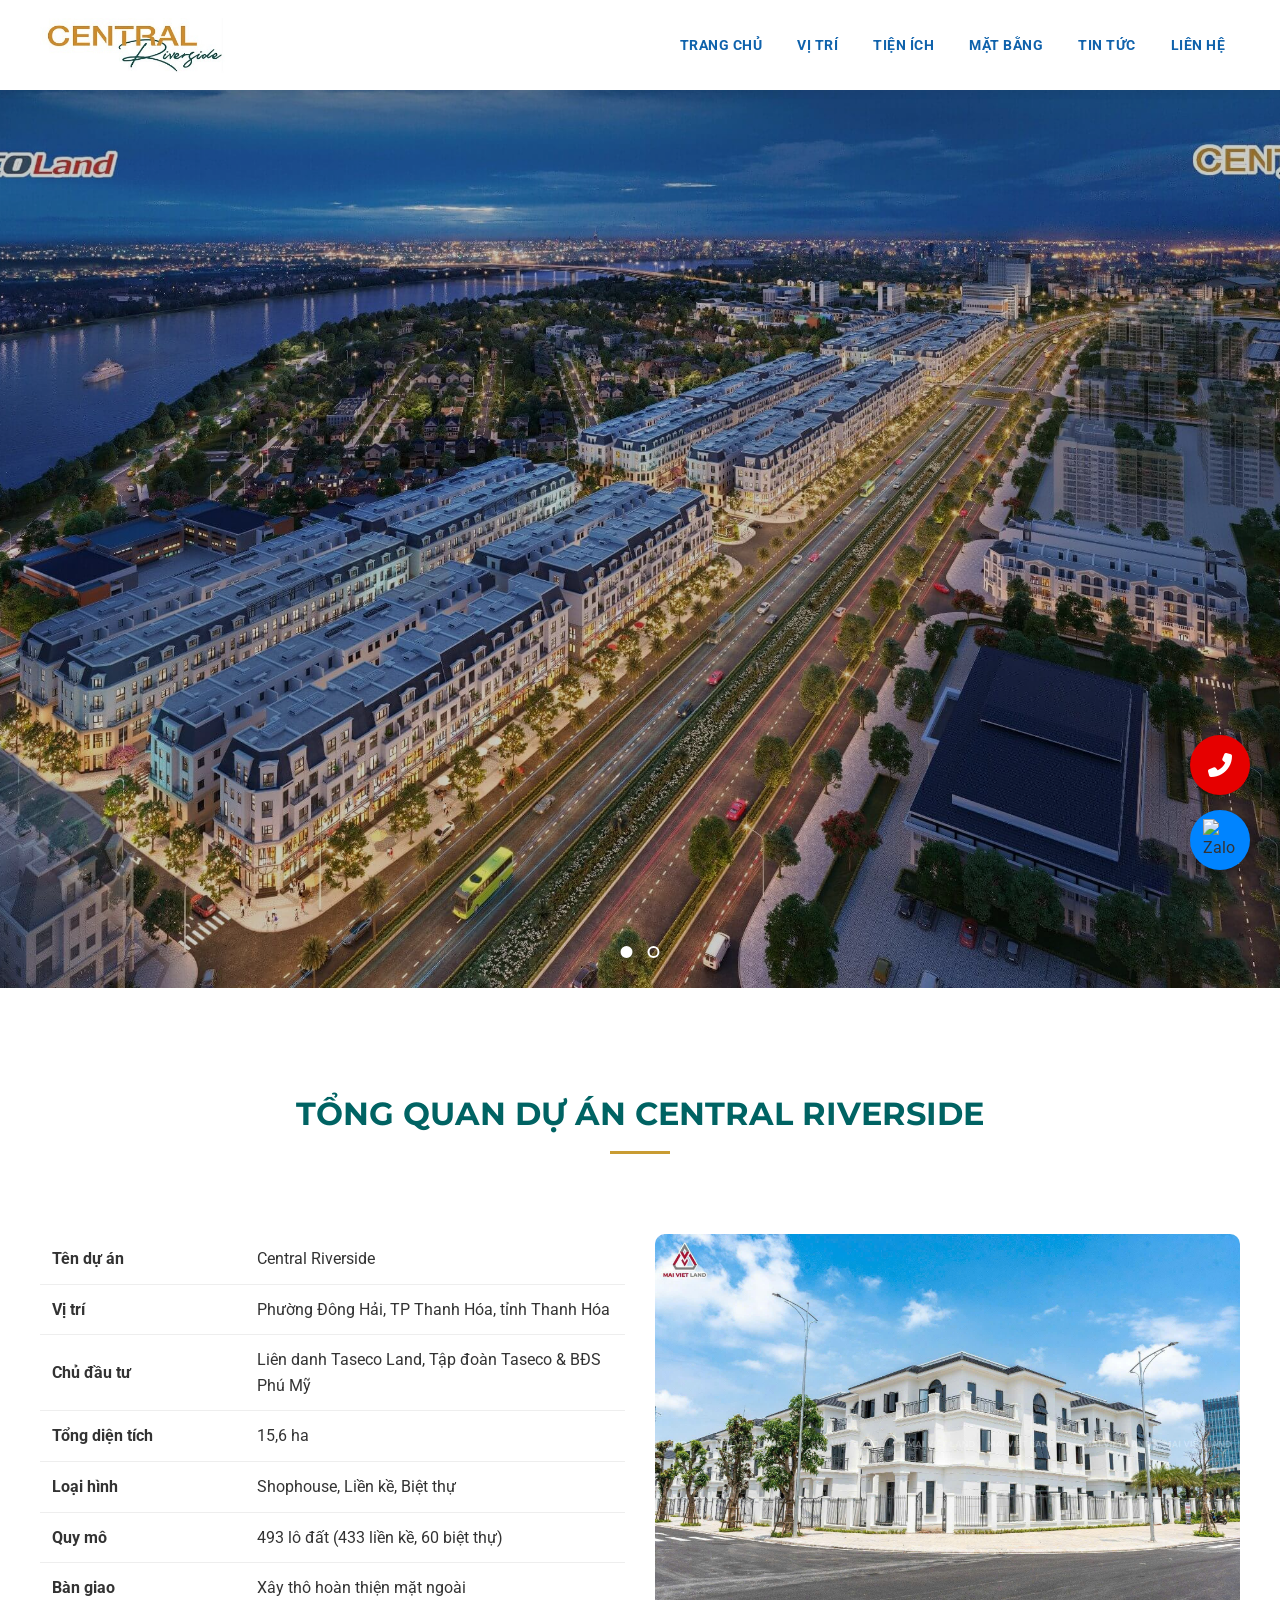
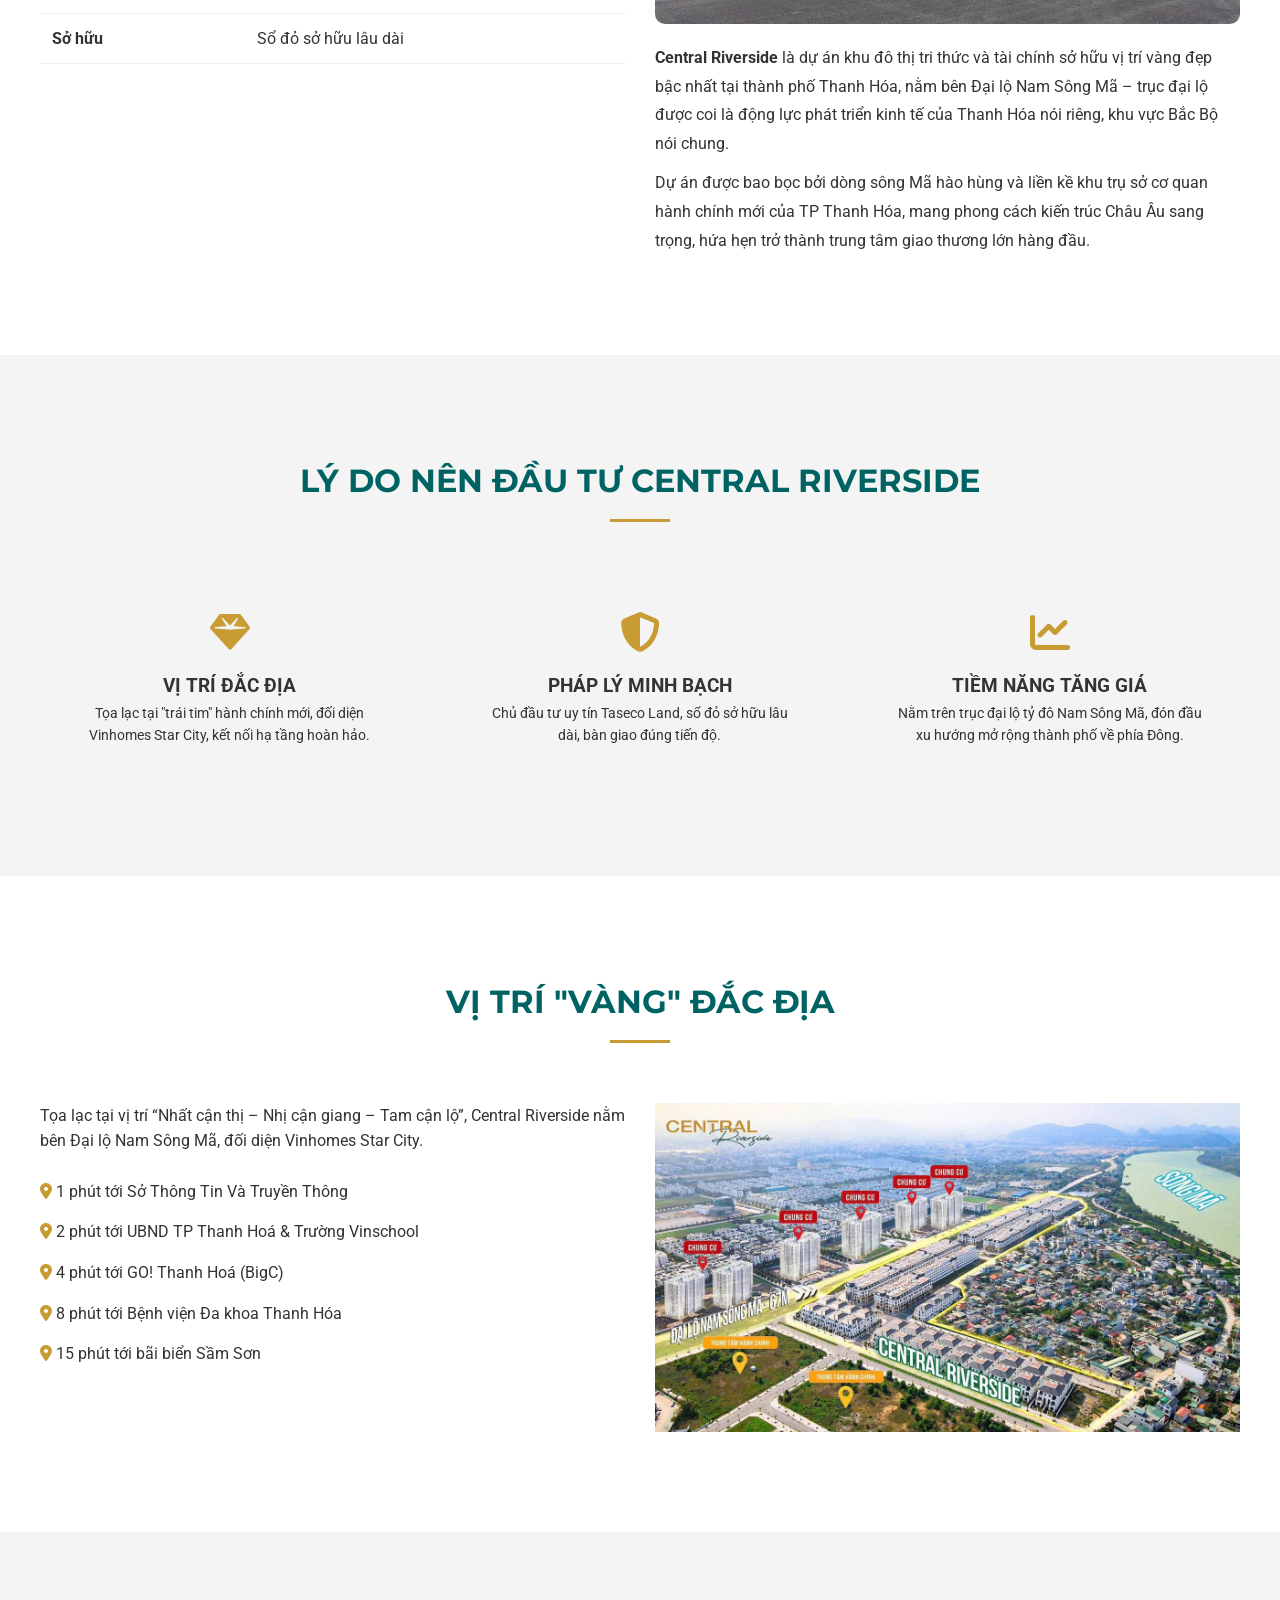
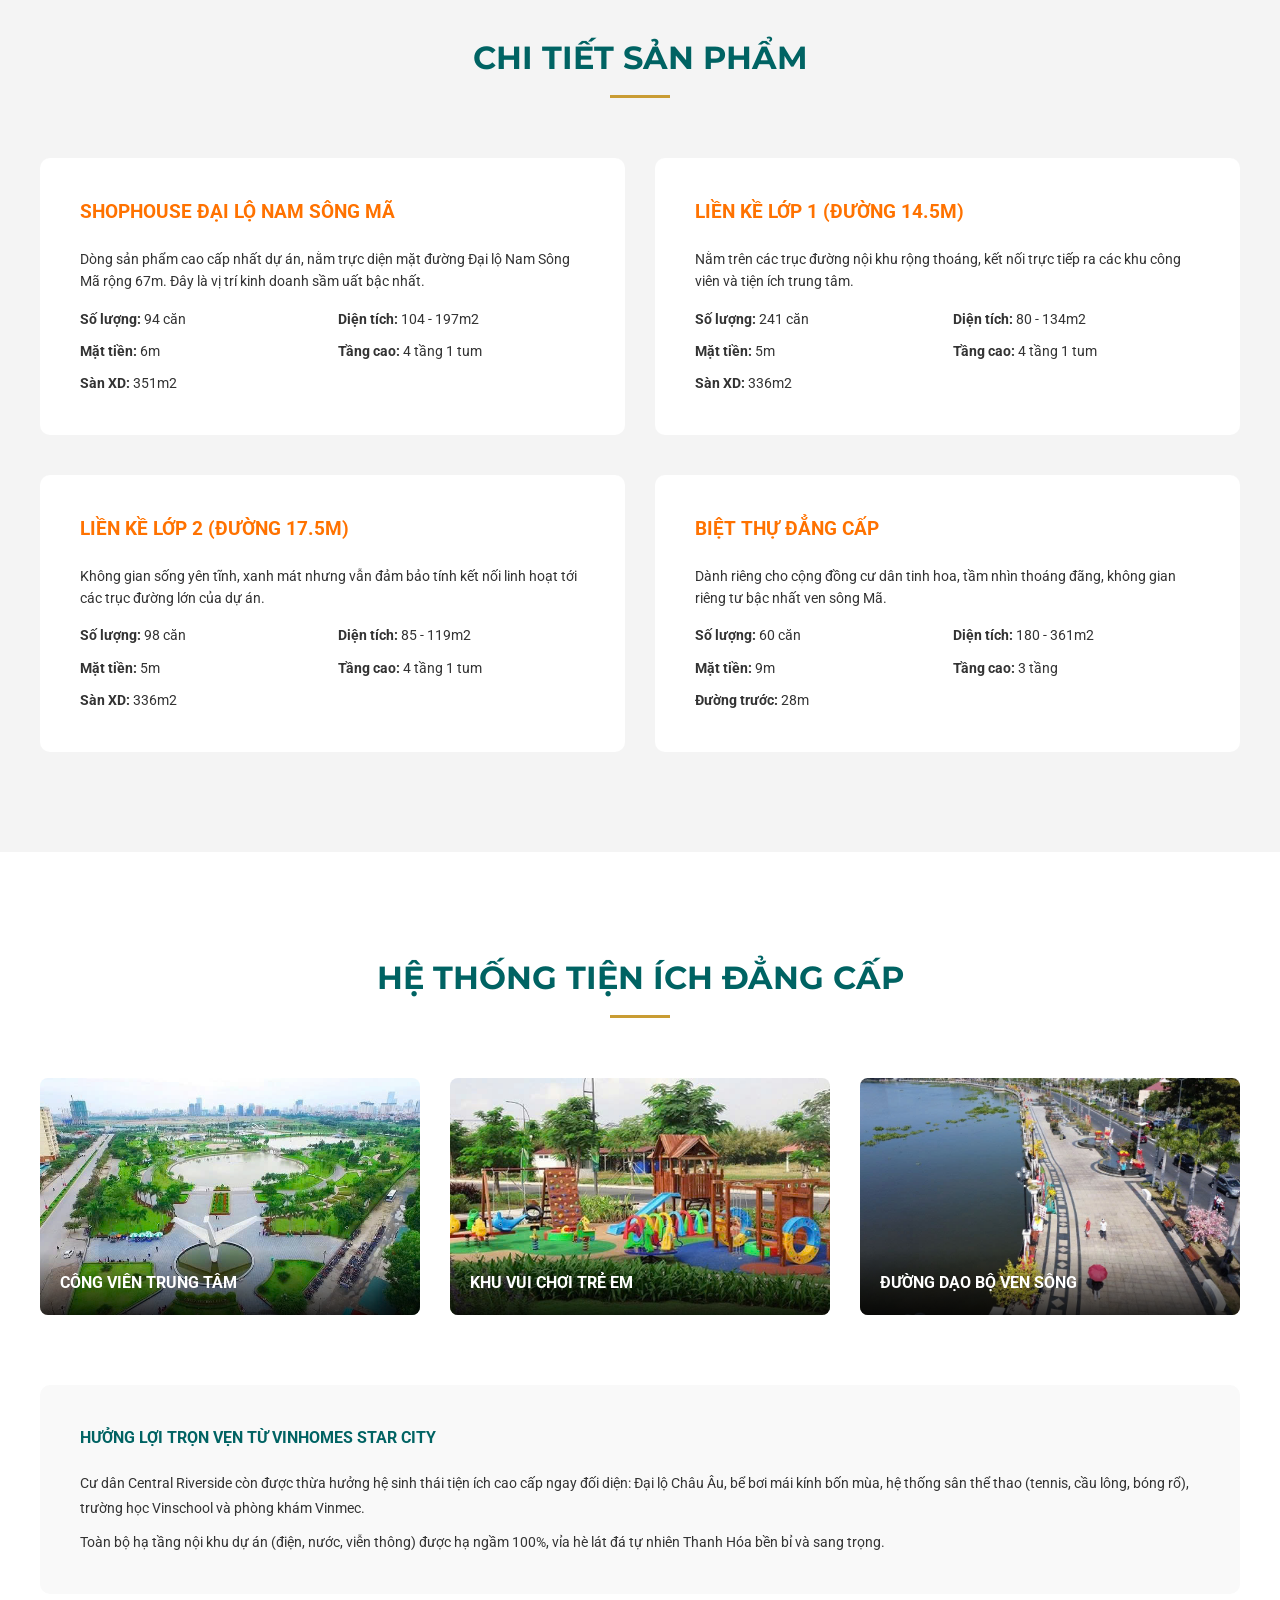
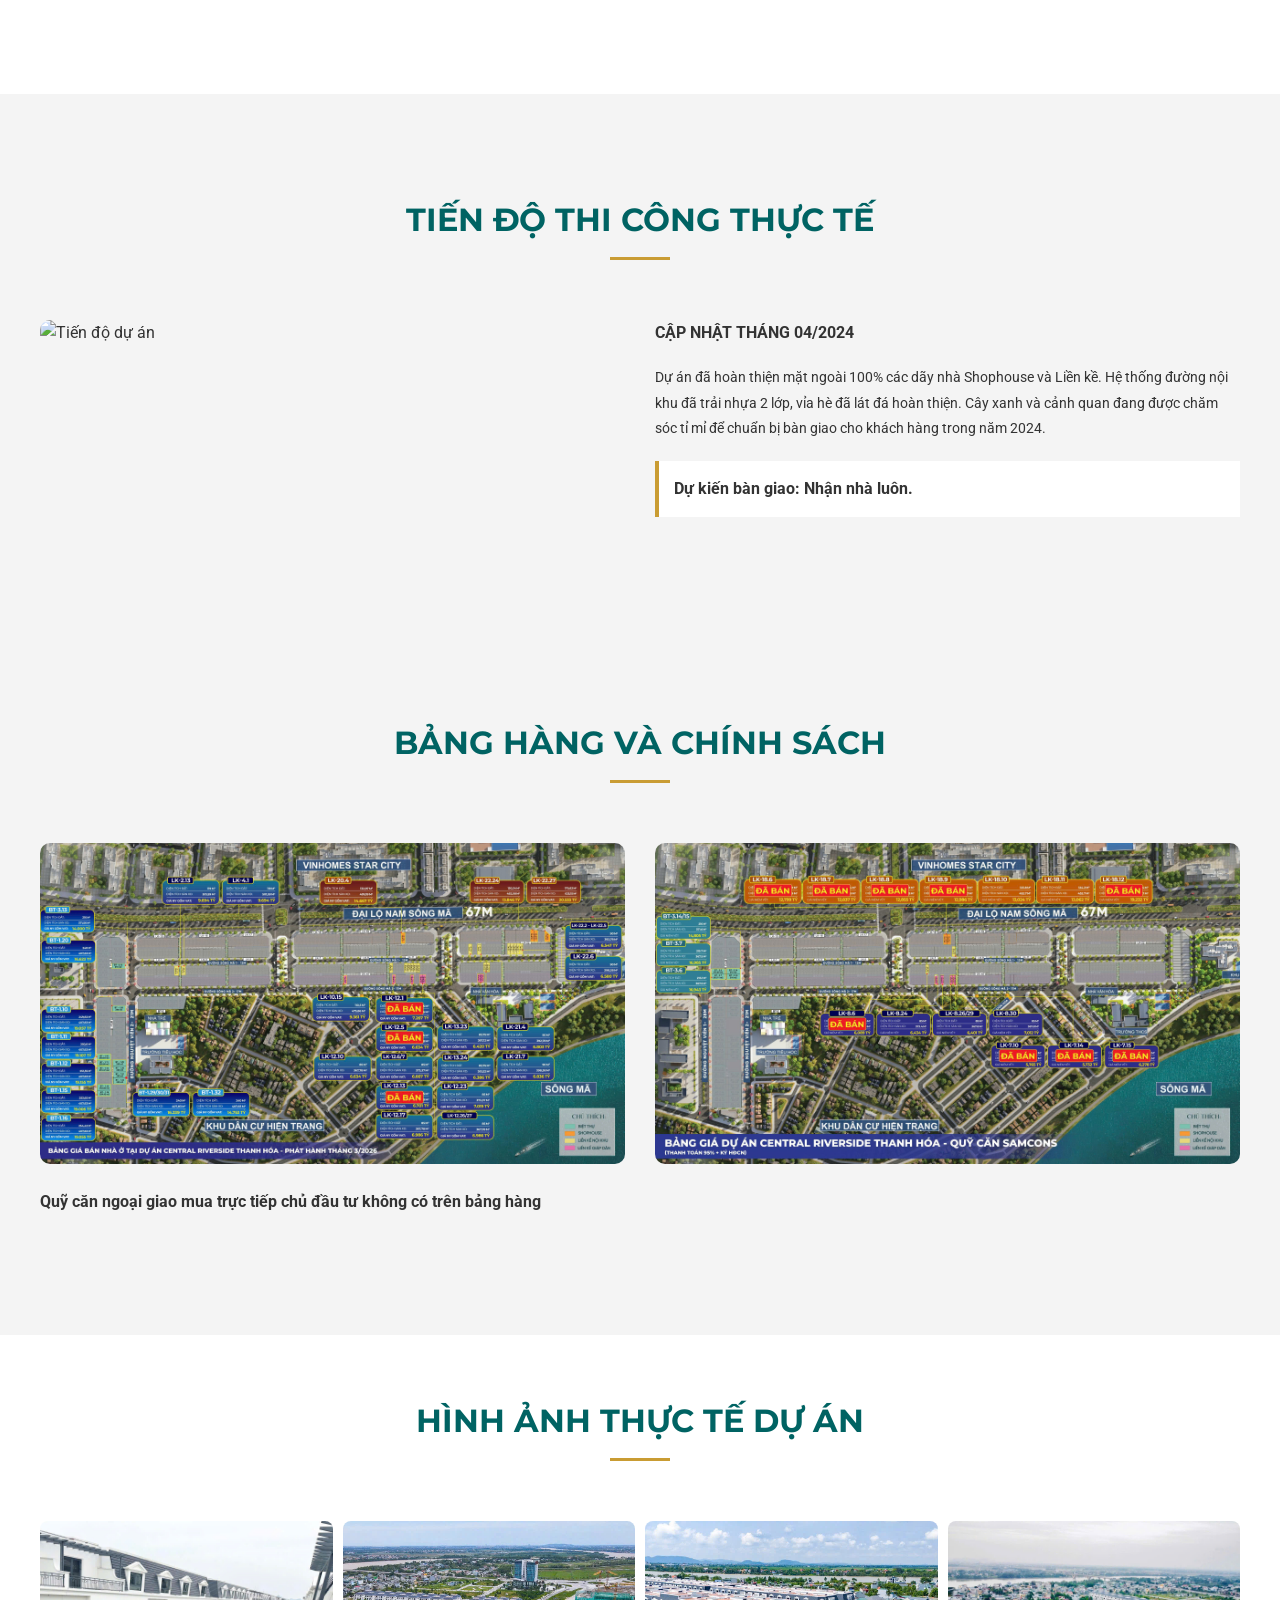
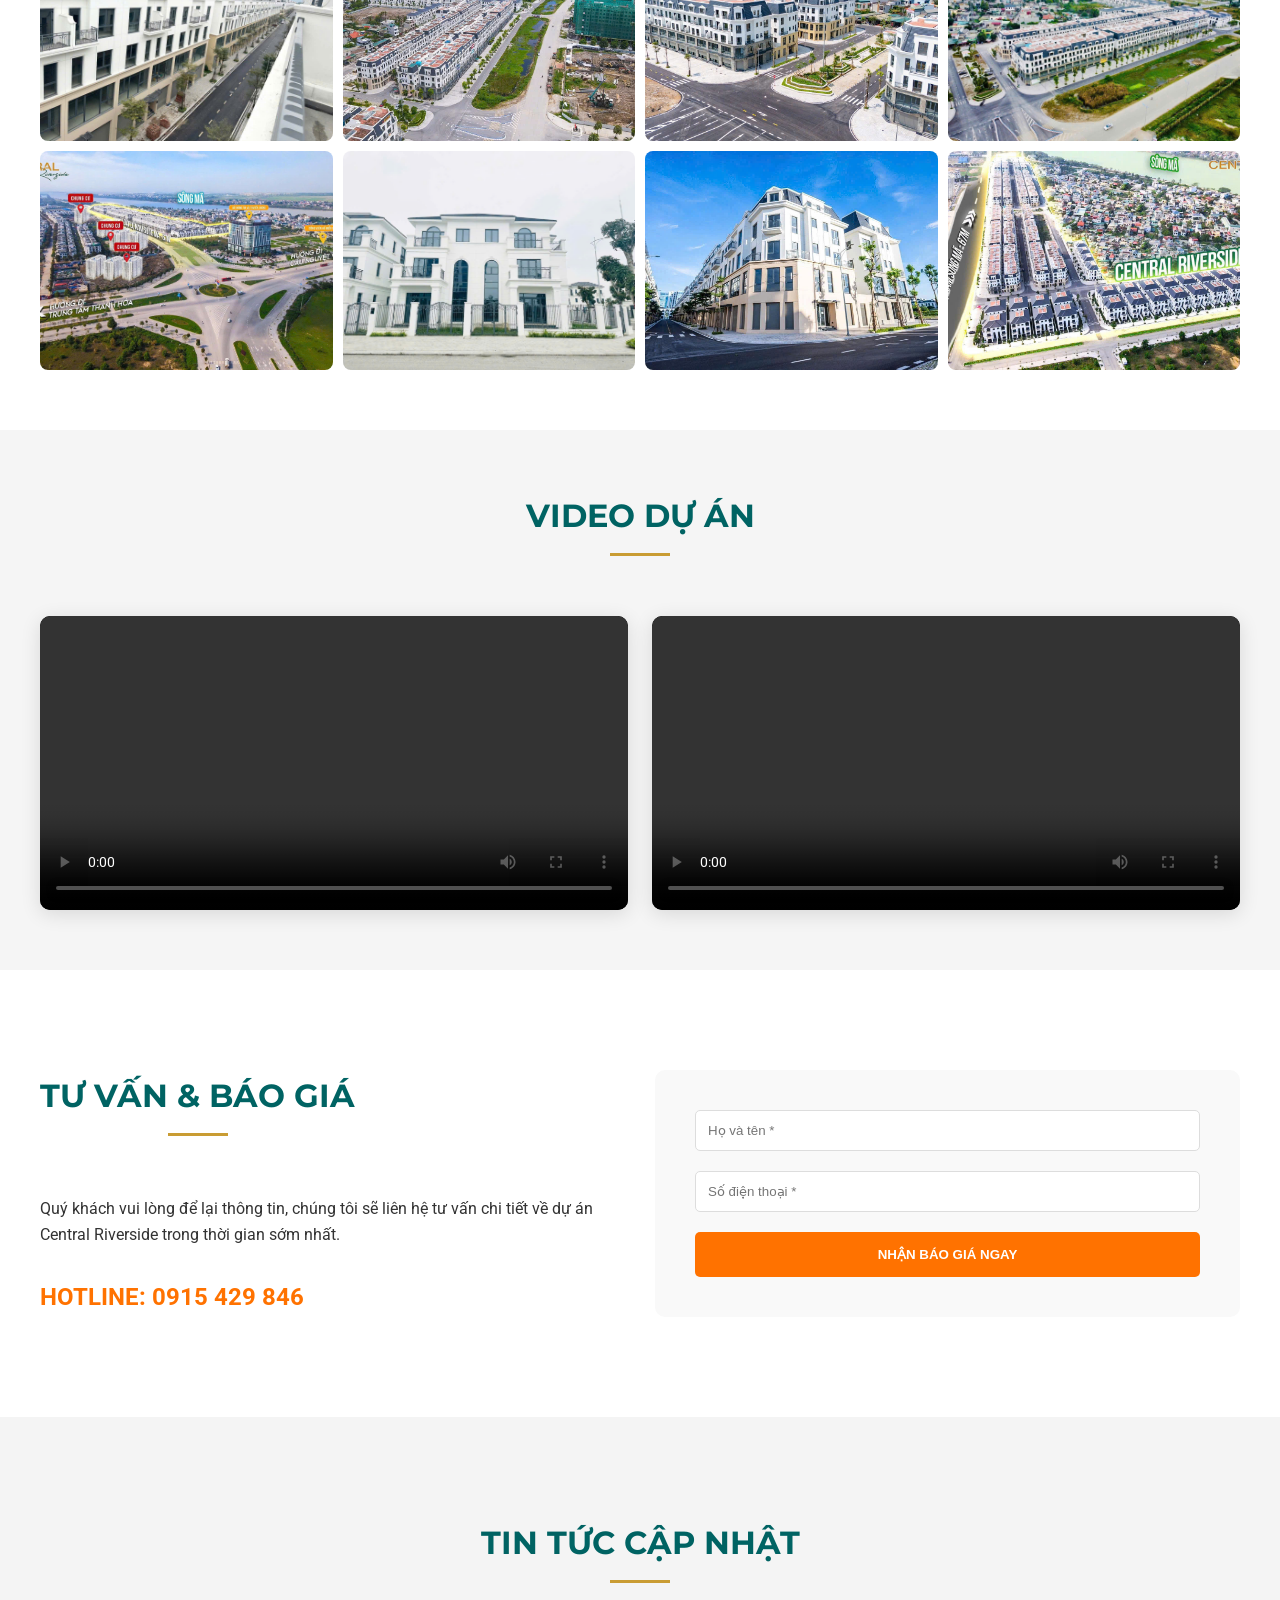
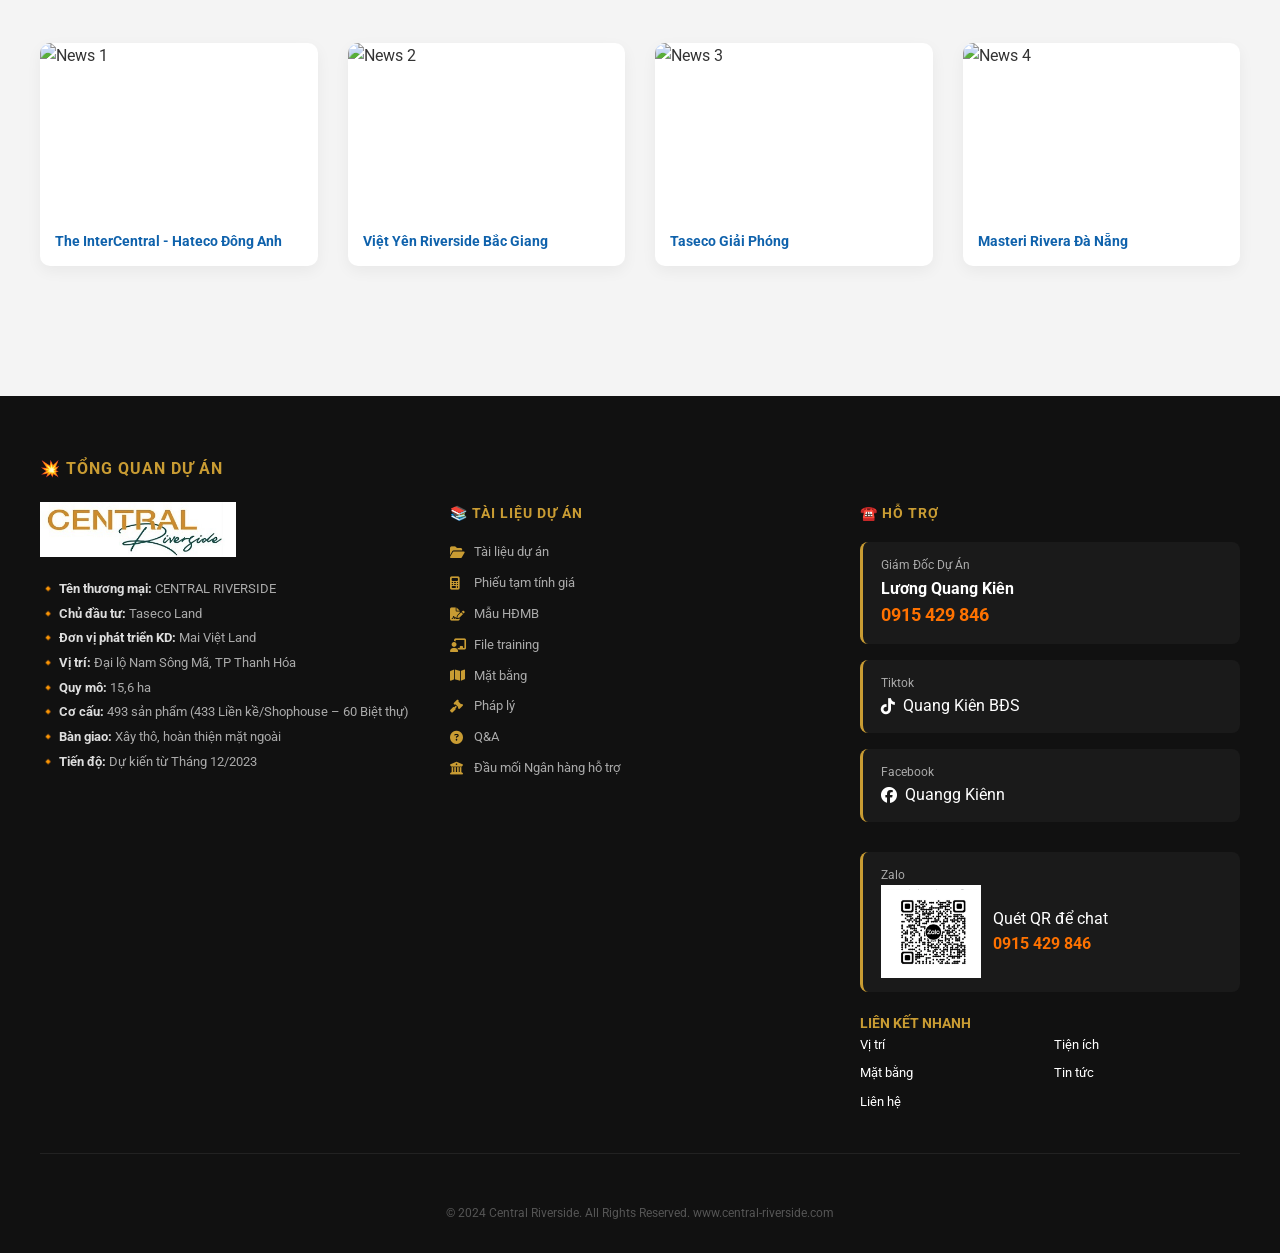
==== commit 3b5bea03: "change: image" ====
--- a/index.html
+++ b/index.html
@@ -380,7 +380,7 @@
                     <img src="image/4508413037645676847.jpg"
                              alt="Qũy căn" style="border-radius: 10px;">
                 </div>
-                <h4 style="margin-bottom: 20px;">Quỹ căn ngoại giao mua trực tiếp chủ đầu tư không có trên bảng hàng</h4>
+                <h4 style="margin-bottom: 20px;    margin-left: 15px;margin-top: 25px;">Quỹ căn ngoại giao mua trực tiếp chủ đầu tư không có trên bảng hàng</h4>
             </div>
         </div>
     </section>
